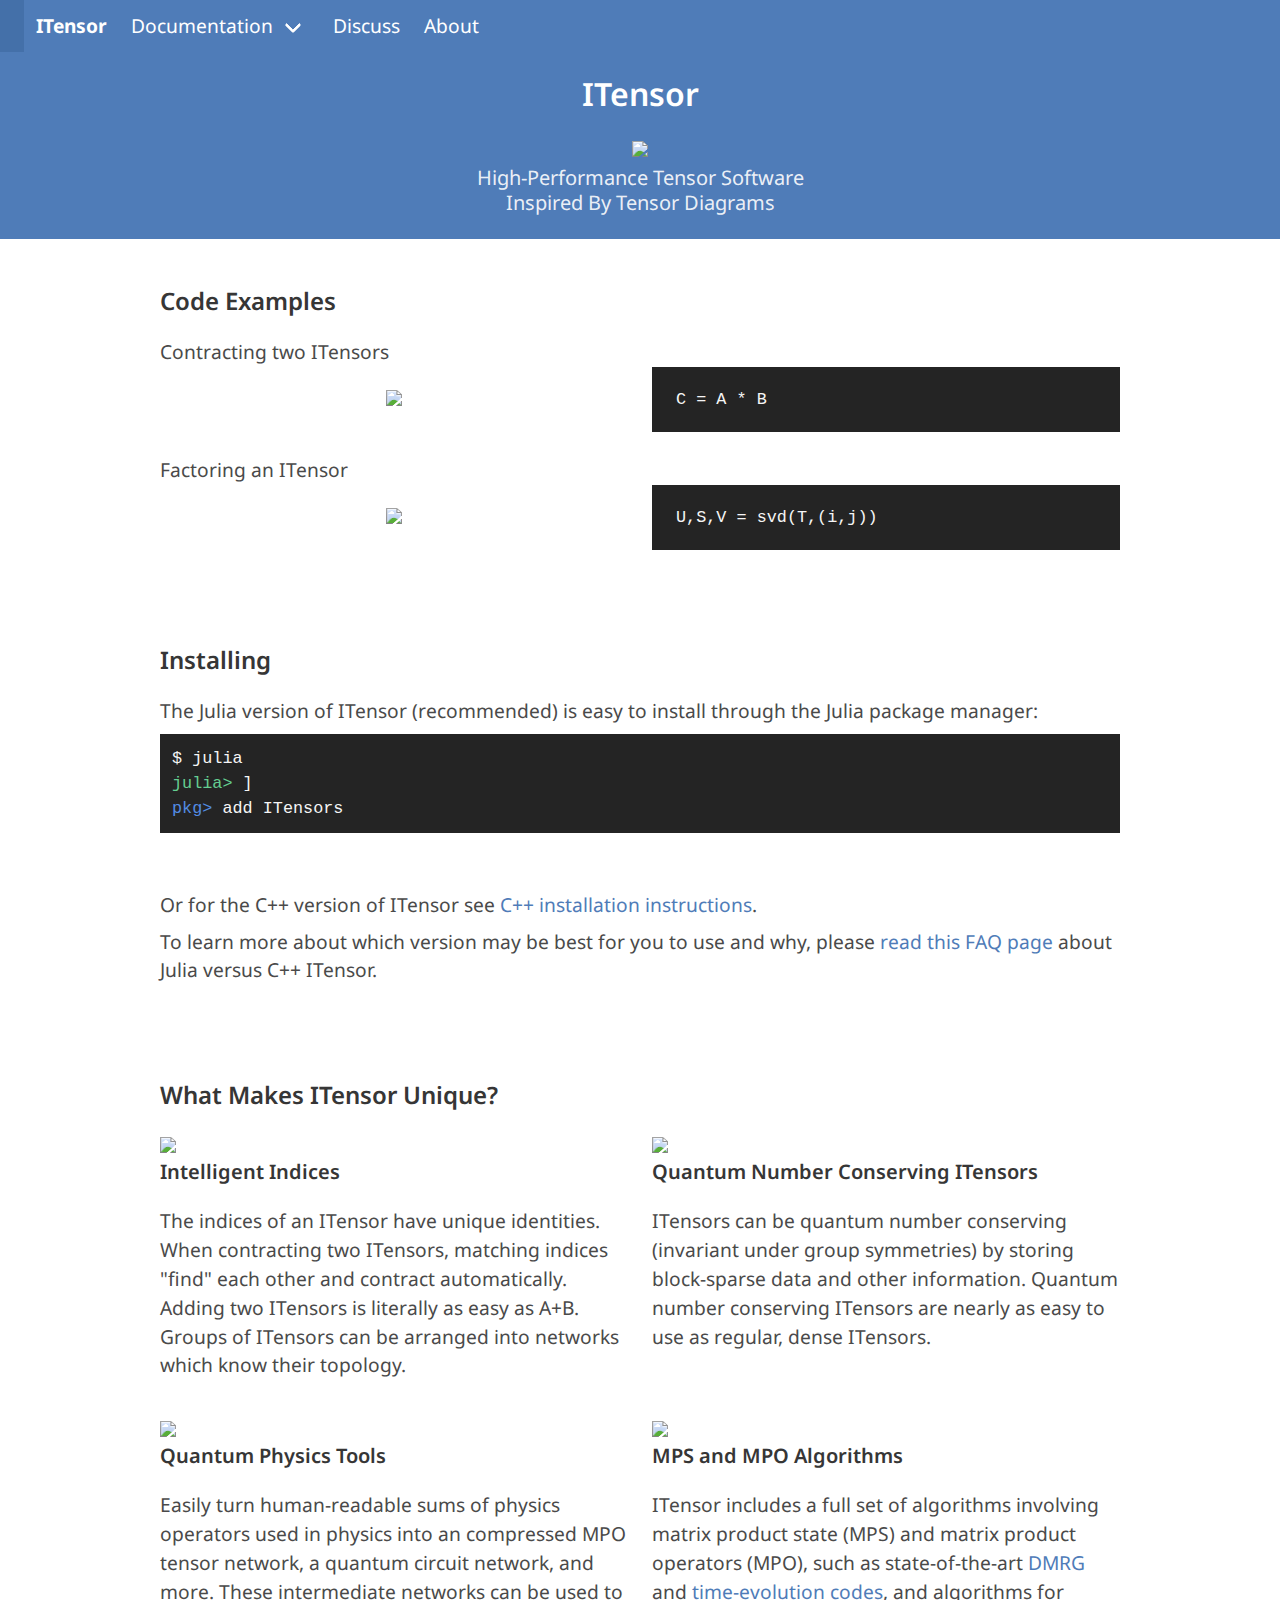
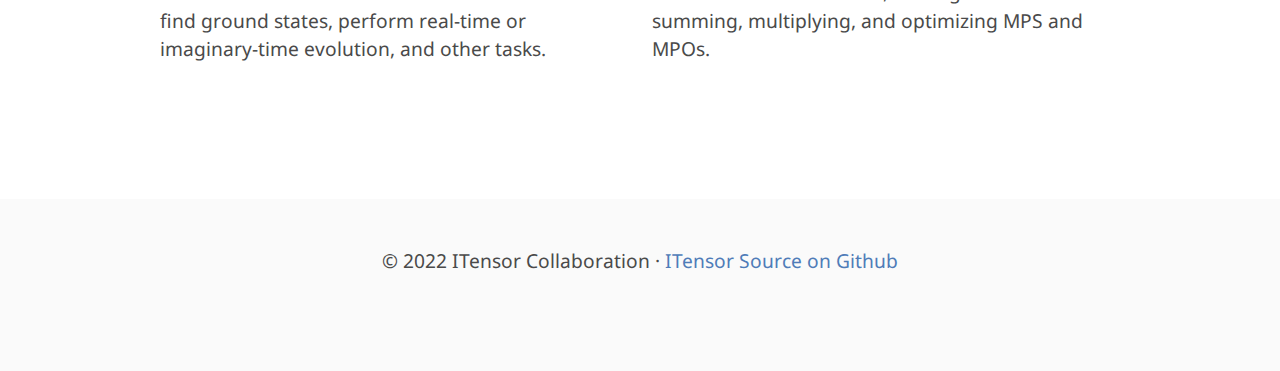
==== index.html @ ac675712 "Text fix" ====
<!DOCTYPE html>
<html lang="en">
  <head>
    <meta charset="utf-8">
    <meta http-equiv="X-UA-Compatible" content="IE=edge">
    <meta name="viewport" content="width=device-width, initial-scale=1">
    <link rel="icon" href="/img/favicon.ico"/>
    <title>ITensor</title>
    <link rel="stylesheet" href="css/mystyles.css">
    <script src="https://ajax.googleapis.com/ajax/libs/jquery/3.6.0/jquery.min.js"></script>
    <script src="/js/highlight.min.js"></script>

    <!--
    <link rel="stylesheet" href="/css/highlight.min.css">
    <script src="/js/highlight.min.js"></script>
    <script>hljs.highlightAll();</script>
    -->
  </head>
  <body>

  <nav class="navbar is-primary" role="navigation" aria-label="main navigation">

  <div class="navbar-brand">
    <a class="navbar-item" href="/">
      <a class="navbar-item has-text-weight-bold">ITensor</a>
    </a>

    <a role="button" class="navbar-burger" aria-label="menu" aria-expanded="false" data-target="navbarBasicExample">
      <span aria-hidden="true"></span>
      <span aria-hidden="true"></span>
      <span aria-hidden="true"></span>
    </a>
  </div>

  <div id="navbarBasicExample" class="navbar-menu">
    <div class="navbar-start">

      <div class="navbar-item has-dropdown is-hoverable">
        <a class="navbar-link">
          Documentation
        </a>

        <div class="navbar-dropdown">
          <a href="https://itensor.github.io/ITensors.jl/stable" class="navbar-item">
            Julia
          </a>
          <a href="/docs.cgi" class="navbar-item">
            C++
          </a>
          <a href="https://arxiv.org/abs/2007.14822" class="navbar-item">
            ITensor Paper
          </a>
        </div>
      </div>

      <a href="/support/" class="navbar-item">
        Discuss
      </a>

      <a href="/about.html" class="navbar-item">
        About
      </a>

    </div>

  </div>
  </nav>

  <section class="hero is-small is-primary">

  <div class="hero-body">
    <div class="container has-text-centered is-capitalized">
      <p class="title is-capitalized">
        ITensor
      </p>
      <p>
        <img style="height:120px;" src="/img/ITensorMan_square_alpha.png"/>
      </p>
      <p class="subtitle">
      High-performance tensor software <br/>inspired by tensor diagrams
      </p>
    </div>
  </div>

  </section>


  <!--
    Begin Code Examples Section
  -->
  <section class="section"><div class="container is-max-desktop">

    <p class="title is-4">Code Examples</p>

    <p>Contracting two ITensors</p>

    <div class="block">
      <div class="columns is-vcentered">
        <div class="column has-text-centered">
          <img width="320px" src="/img/contraction.png"/>
        </div>
        <div class="column">
          <!--Code Top Tabs-->
          <!--
          <div class="tabs is-boxed is-toggle is-small m-0">
          <ul class="m-0">
            <li class="code-button m-0 is-active">
              <a>
                <span>Julia</span>
              </a>
            </li>
            <li class="code-button m-0">
              <a>
                <span>C++</span>
              </a>
            </li>
          </ul>
          </div>
          -->
          <!--End Code Top Tabs-->
          <pre class="has-background-black-ter"><code class="has-text-white-ter">C = A * B</code></pre>
        </div>
      </div>
    </div>

    <p>Factoring an ITensor</p>

    <div class="block">
      <div class="columns is-vcentered">
        <div class="column has-text-centered">
          <img width="320px" src="/img/svd.png"/>
        </div>
        <div class="column">
          <!--Code Tabs-->
          <!--
          <div class="tabs is-boxed is-toggle is-small m-0">
          <ul class="m-0">
            <li class="code-button m-0 is-active">
              <a>
                <span>Julia</span>
              </a>
            </li>
            <li class="code-button m-0">
              <a>
                <span>C++</span>
              </a>
            </li>
          </ul>
          </div>
          -->
          <!--End Code Tabs-->
          <pre class="has-background-black-ter"><code class="has-text-white-ter">U,S,V = svd(T,(i,j))</code></pre>

        </div>
      </div>
    </div>

  </div></section>
  <!--
    End Code Examples Section
  -->

  <!--
    Begin InstallingSection
  -->
  <section class="section"><div class="container is-max-desktop">

    <p class="title is-4">Installing</p>

    <p class="mb-2">
    The Julia version of ITensor (recommended) is easy to install through the Julia package manager:
    </p>

    <p>
    <pre class="p-3 has-background-black-ter"><code class="has-text-white-ter">$ julia
<span style="color:#64CE91;">julia></span> ]
<span style="color:#528CE3;">pkg></span> add ITensors</code></pre>
    </p>
    <br/>
    <br/>

    <p class="mb-2">
    Or for the C++ version of ITensor see <a href="/docs.cgi?vers=cppv3&page=install">C++ installation instructions</a>.
    </p>
    <p>
    To learn more about which version may be best for you to use and why,
    please <a href="https://itensor.github.io/ITensors.jl/stable/faq/JuliaAndCpp.html">read this FAQ page</a> about Julia versus C++ ITensor.
    </p>

  </div></section>
  <!--
    End Installing Section
  -->

  <!--
    Begin Features Section
  -->
  <section class="section"><div class="container is-max-desktop">

    <p class="title is-4">What Makes ITensor Unique?</p>

    <div class="block">
    <div class="columns">
      <div class="column">
        <img width="240px" src="/img/itensor_03.gif"/>
        <p class="title is-5">Intelligent Indices</p>
        <p>
        The indices of an ITensor have unique identities. When contracting two ITensors,
        matching indices "find" each other and contract automatically.
        Adding two ITensors is literally as easy as A+B. Groups of ITensors can
        be arranged into networks which know their topology.
        </p>
      </div>
      <div class="column">
        <img width="240px" src="/img/itensor_06.gif"/>
        <p class="title is-5">Quantum Number Conserving ITensors</p>
        <p>
        ITensors can be quantum number conserving (invariant under group symmetries)
        by storing block-sparse data and other information. Quantum number conserving 
        ITensors are nearly as easy to use as regular, dense ITensors.
        </p>
      </div>
    </div>
    </div>

    <div class="block">
    <div class="columns">
      <div class="column">
        <img width="240px" src="/img/itensor_01.gif"/>
        <p class="title is-5">Quantum Physics Tools</p>
        <p>
        Easily turn human-readable sums of physics operators used in physics into 
        an compressed MPO tensor network, a quantum circuit network, and more.
        These intermediate networks can be used to find ground states,
        perform real-time or imaginary-time evolution, and other tasks.
        </p>
      </div>
      <div class="column">
        <img width="240px" src="/img/itensor_02.gif"/>
        <p class="title is-5">MPS and MPO Algorithms</p>
        <p>
        ITensor includes a full set of algorithms involving matrix product state (MPS) 
        and matrix product operators (MPO), such as state-of-the-art 
        <a href="https://itensor.github.io/ITensors.jl/stable/tutorials/DMRG.html">DMRG</a>
        and 
        <a href="https://itensor.github.io/ITensors.jl/stable/tutorials/MPSTimeEvolution.html">time-evolution codes</a>, and algorithms for summing, multiplying, 
        and optimizing MPS and MPOs.
        </p>
      </div>
    </div>
    </div>


  </div></section>
  <!--
    End Features Section
  -->

  <br/>
  <br/>
  <br/>
  <footer class="footer">
  <div class="content has-text-centered">
    <p>
      &copy; 2022 ITensor Collaboration &middot; <a href="https://github.com/ITensor/ITensors.jl">ITensor Source on Github</a>
    </p>
  </div>
</footer>


  </body>

<script>
$(document).ready(function() {

  // Check for click events on the navbar burger icon
  $(".navbar-burger").click(function() {

      // Toggle the "is-active" class on both the "navbar-burger" and the "navbar-menu"
      $(".navbar-burger").toggleClass("is-active");
      $(".navbar-menu").toggleClass("is-active");

  });

});
</script>


</html>
---- css/mystyles.css ----
@charset "UTF-8";
@import url("https://fonts.googleapis.com/css?family=Noto+Sans:400,700");
/*! bulma.io v0.9.3 | MIT License | github.com/jgthms/bulma */
/* Bulma Utilities */
.pagination-previous,
.pagination-next,
.pagination-link,
.pagination-ellipsis, .file-cta,
.file-name, .select select, .textarea, .input, .button {
  -moz-appearance: none;
  -webkit-appearance: none;
  align-items: center;
  border: 2px solid transparent;
  border-radius: 4px;
  box-shadow: none;
  display: inline-flex;
  font-size: 1rem;
  height: 2.5em;
  justify-content: flex-start;
  line-height: 1.5;
  padding-bottom: calc(0.5em - 2px);
  padding-left: calc(0.75em - 2px);
  padding-right: calc(0.75em - 2px);
  padding-top: calc(0.5em - 2px);
  position: relative;
  vertical-align: top;
}
.pagination-previous:focus,
.pagination-next:focus,
.pagination-link:focus,
.pagination-ellipsis:focus, .file-cta:focus,
.file-name:focus, .select select:focus, .textarea:focus, .input:focus, .button:focus, .is-focused.pagination-previous,
.is-focused.pagination-next,
.is-focused.pagination-link,
.is-focused.pagination-ellipsis, .is-focused.file-cta,
.is-focused.file-name, .select select.is-focused, .is-focused.textarea, .is-focused.input, .is-focused.button, .pagination-previous:active,
.pagination-next:active,
.pagination-link:active,
.pagination-ellipsis:active, .file-cta:active,
.file-name:active, .select select:active, .textarea:active, .input:active, .button:active, .is-active.pagination-previous,
.is-active.pagination-next,
.is-active.pagination-link,
.is-active.pagination-ellipsis, .is-active.file-cta,
.is-active.file-name, .select select.is-active, .is-active.textarea, .is-active.input, .is-active.button {
  outline: none;
}
[disabled].pagination-previous,
[disabled].pagination-next,
[disabled].pagination-link,
[disabled].pagination-ellipsis, [disabled].file-cta,
[disabled].file-name, .select select[disabled], [disabled].textarea, [disabled].input, [disabled].button, fieldset[disabled] .pagination-previous,
fieldset[disabled] .pagination-next,
fieldset[disabled] .pagination-link,
fieldset[disabled] .pagination-ellipsis, fieldset[disabled] .file-cta,
fieldset[disabled] .file-name, fieldset[disabled] .select select, .select fieldset[disabled] select, fieldset[disabled] .textarea, fieldset[disabled] .input, fieldset[disabled] .button {
  cursor: not-allowed;
}

.is-unselectable, .tabs, .pagination-previous,
.pagination-next,
.pagination-link,
.pagination-ellipsis, .breadcrumb, .file, .button {
  -webkit-touch-callout: none;
  -webkit-user-select: none;
  -moz-user-select: none;
  -ms-user-select: none;
  user-select: none;
}

.navbar-link:not(.is-arrowless)::after, .select:not(.is-multiple):not(.is-loading)::after {
  border: 3px solid transparent;
  border-radius: 2px;
  border-right: 0;
  border-top: 0;
  content: " ";
  display: block;
  height: 0.625em;
  margin-top: -0.4375em;
  pointer-events: none;
  position: absolute;
  top: 50%;
  transform: rotate(-45deg);
  transform-origin: center;
  width: 0.625em;
}

.tabs:not(:last-child), .pagination:not(:last-child), .message:not(:last-child), .level:not(:last-child), .breadcrumb:not(:last-child), .block:not(:last-child), .title:not(:last-child),
.subtitle:not(:last-child), .table-container:not(:last-child), .table:not(:last-child), .progress:not(:last-child), .notification:not(:last-child), .content:not(:last-child), .box:not(:last-child) {
  margin-bottom: 1.5rem;
}

.modal-close, .delete {
  -webkit-touch-callout: none;
  -webkit-user-select: none;
  -moz-user-select: none;
  -ms-user-select: none;
  user-select: none;
  -moz-appearance: none;
  -webkit-appearance: none;
  background-color: rgba(0, 0, 0, 0.2);
  border: none;
  border-radius: 9999px;
  cursor: pointer;
  pointer-events: auto;
  display: inline-block;
  flex-grow: 0;
  flex-shrink: 0;
  font-size: 0;
  height: 20px;
  max-height: 20px;
  max-width: 20px;
  min-height: 20px;
  min-width: 20px;
  outline: none;
  position: relative;
  vertical-align: top;
  width: 20px;
}
.modal-close::before, .delete::before, .modal-close::after, .delete::after {
  background-color: #FFFFFF;
  content: "";
  display: block;
  left: 50%;
  position: absolute;
  top: 50%;
  transform: translateX(-50%) translateY(-50%) rotate(45deg);
  transform-origin: center center;
}
.modal-close::before, .delete::before {
  height: 2px;
  width: 50%;
}
.modal-close::after, .delete::after {
  height: 50%;
  width: 2px;
}
.modal-close:hover, .delete:hover, .modal-close:focus, .delete:focus {
  background-color: rgba(0, 0, 0, 0.3);
}
.modal-close:active, .delete:active {
  background-color: rgba(0, 0, 0, 0.4);
}
.is-small.modal-close, .is-small.delete {
  height: 16px;
  max-height: 16px;
  max-width: 16px;
  min-height: 16px;
  min-width: 16px;
  width: 16px;
}
.is-medium.modal-close, .is-medium.delete {
  height: 24px;
  max-height: 24px;
  max-width: 24px;
  min-height: 24px;
  min-width: 24px;
  width: 24px;
}
.is-large.modal-close, .is-large.delete {
  height: 32px;
  max-height: 32px;
  max-width: 32px;
  min-height: 32px;
  min-width: 32px;
  width: 32px;
}

.control.is-loading::after, .select.is-loading::after, .loader, .button.is-loading::after {
  animation: spinAround 500ms infinite linear;
  border: 2px solid #dbdbdb;
  border-radius: 9999px;
  border-right-color: transparent;
  border-top-color: transparent;
  content: "";
  display: block;
  height: 1em;
  position: relative;
  width: 1em;
}

.hero-video, .is-overlay, .modal-background, .modal, .image.is-square img,
.image.is-square .has-ratio, .image.is-1by1 img,
.image.is-1by1 .has-ratio, .image.is-5by4 img,
.image.is-5by4 .has-ratio, .image.is-4by3 img,
.image.is-4by3 .has-ratio, .image.is-3by2 img,
.image.is-3by2 .has-ratio, .image.is-5by3 img,
.image.is-5by3 .has-ratio, .image.is-16by9 img,
.image.is-16by9 .has-ratio, .image.is-2by1 img,
.image.is-2by1 .has-ratio, .image.is-3by1 img,
.image.is-3by1 .has-ratio, .image.is-4by5 img,
.image.is-4by5 .has-ratio, .image.is-3by4 img,
.image.is-3by4 .has-ratio, .image.is-2by3 img,
.image.is-2by3 .has-ratio, .image.is-3by5 img,
.image.is-3by5 .has-ratio, .image.is-9by16 img,
.image.is-9by16 .has-ratio, .image.is-1by2 img,
.image.is-1by2 .has-ratio, .image.is-1by3 img,
.image.is-1by3 .has-ratio {
  bottom: 0;
  left: 0;
  position: absolute;
  right: 0;
  top: 0;
}

.navbar-burger {
  -moz-appearance: none;
  -webkit-appearance: none;
  appearance: none;
  background: none;
  border: none;
  color: currentColor;
  font-family: inherit;
  font-size: 1em;
  margin: 0;
  padding: 0;
}

/* Bulma Base */
/*! minireset.css v0.0.6 | MIT License | github.com/jgthms/minireset.css */
html,
body,
p,
ol,
ul,
li,
dl,
dt,
dd,
blockquote,
figure,
fieldset,
legend,
textarea,
pre,
iframe,
hr,
h1,
h2,
h3,
h4,
h5,
h6 {
  margin: 0;
  padding: 0;
}

h1,
h2,
h3,
h4,
h5,
h6 {
  font-size: 100%;
  font-weight: normal;
}

ul {
  list-style: none;
}

button,
input,
select,
textarea {
  margin: 0;
}

html {
  box-sizing: border-box;
}

*, *::before, *::after {
  box-sizing: inherit;
}

img,
video {
  height: auto;
  max-width: 100%;
}

iframe {
  border: 0;
}

table {
  border-collapse: collapse;
  border-spacing: 0;
}

td,
th {
  padding: 0;
}
td:not([align]),
th:not([align]) {
  text-align: inherit;
}

html {
  background-color: #FFFFFF;
  font-size: 16px;
  -moz-osx-font-smoothing: grayscale;
  -webkit-font-smoothing: antialiased;
  min-width: 300px;
  overflow-x: hidden;
  overflow-y: scroll;
  text-rendering: optimizeLegibility;
  text-size-adjust: 100%;
}

article,
aside,
figure,
footer,
header,
hgroup,
section {
  display: block;
}

body,
button,
input,
optgroup,
select,
textarea {
  font-family: "Noto Sans", sans-serif;
}

code,
pre {
  -moz-osx-font-smoothing: auto;
  -webkit-font-smoothing: auto;
  font-family: monospace;
}

body {
  color: #4a4a4a;
  font-size: 1.2em;
  font-weight: 400;
  line-height: 1.5;
}

a {
  color: #4F7CB8;
  cursor: pointer;
  text-decoration: none;
}
a strong {
  color: currentColor;
}
a:hover {
  color: #363636;
}

code {
  background-color: whitesmoke;
  color: #da1039;
  font-size: 0.875em;
  font-weight: normal;
  padding: 0.25em 0.5em 0.25em;
}

hr {
  background-color: whitesmoke;
  border: none;
  display: block;
  height: 2px;
  margin: 1.5rem 0;
}

img {
  height: auto;
  max-width: 100%;
}

input[type=checkbox],
input[type=radio] {
  vertical-align: baseline;
}

small {
  font-size: 0.875em;
}

span {
  font-style: inherit;
  font-weight: inherit;
}

strong {
  color: #363636;
  font-weight: 700;
}

fieldset {
  border: none;
}

pre {
  -webkit-overflow-scrolling: touch;
  background-color: whitesmoke;
  color: #4a4a4a;
  font-size: 0.875em;
  overflow-x: auto;
  padding: 1.25rem 1.5rem;
  white-space: pre;
  word-wrap: normal;
}
pre code {
  background-color: transparent;
  color: currentColor;
  font-size: 1em;
  padding: 0;
}

table td,
table th {
  vertical-align: top;
}
table td:not([align]),
table th:not([align]) {
  text-align: inherit;
}
table th {
  color: #363636;
}

@keyframes spinAround {
  from {
    transform: rotate(0deg);
  }
  to {
    transform: rotate(359deg);
  }
}
/* Bulma Elements */
.box {
  background-color: #FFFFFF;
  border-radius: 6px;
  box-shadow: 0 0.5em 1em -0.125em rgba(0, 0, 0, 0.1), 0 0px 0 1px rgba(0, 0, 0, 0.02);
  color: #4a4a4a;
  display: block;
  padding: 1.25rem;
}

a.box:hover, a.box:focus {
  box-shadow: 0 0.5em 1em -0.125em rgba(0, 0, 0, 0.1), 0 0 0 1px #4F7CB8;
}
a.box:active {
  box-shadow: inset 0 1px 2px rgba(0, 0, 0, 0.2), 0 0 0 1px #4F7CB8;
}

.button {
  background-color: #FFFFFF;
  border-color: #dbdbdb;
  border-width: 2px;
  color: #363636;
  cursor: pointer;
  justify-content: center;
  padding-bottom: calc(0.5em - 2px);
  padding-left: 1em;
  padding-right: 1em;
  padding-top: calc(0.5em - 2px);
  text-align: center;
  white-space: nowrap;
}
.button strong {
  color: inherit;
}
.button .icon, .button .icon.is-small, .button .icon.is-medium, .button .icon.is-large {
  height: 1.5em;
  width: 1.5em;
}
.button .icon:first-child:not(:last-child) {
  margin-left: calc(-0.5em - 2px);
  margin-right: 0.25em;
}
.button .icon:last-child:not(:first-child) {
  margin-left: 0.25em;
  margin-right: calc(-0.5em - 2px);
}
.button .icon:first-child:last-child {
  margin-left: calc(-0.5em - 2px);
  margin-right: calc(-0.5em - 2px);
}
.button:hover, .button.is-hovered {
  border-color: #b5b5b5;
  color: #363636;
}
.button:focus, .button.is-focused {
  border-color: #485fc7;
  color: #363636;
}
.button:focus:not(:active), .button.is-focused:not(:active) {
  box-shadow: 0 0 0 0.125em rgba(79, 124, 184, 0.25);
}
.button:active, .button.is-active {
  border-color: #4a4a4a;
  color: #363636;
}
.button.is-text {
  background-color: transparent;
  border-color: transparent;
  color: #4a4a4a;
  text-decoration: underline;
}
.button.is-text:hover, .button.is-text.is-hovered, .button.is-text:focus, .button.is-text.is-focused {
  background-color: whitesmoke;
  color: #363636;
}
.button.is-text:active, .button.is-text.is-active {
  background-color: #e8e8e8;
  color: #363636;
}
.button.is-text[disabled], fieldset[disabled] .button.is-text {
  background-color: transparent;
  border-color: transparent;
  box-shadow: none;
}
.button.is-ghost {
  background: none;
  border-color: transparent;
  color: #4F7CB8;
  text-decoration: none;
}
.button.is-ghost:hover, .button.is-ghost.is-hovered {
  color: #4F7CB8;
  text-decoration: underline;
}
.button.is-white {
  background-color: #FFFFFF;
  border-color: transparent;
  color: #000000;
}
.button.is-white:hover, .button.is-white.is-hovered {
  background-color: #f9f9f9;
  border-color: transparent;
  color: #000000;
}
.button.is-white:focus, .button.is-white.is-focused {
  border-color: transparent;
  color: #000000;
}
.button.is-white:focus:not(:active), .button.is-white.is-focused:not(:active) {
  box-shadow: 0 0 0 0.125em rgba(255, 255, 255, 0.25);
}
.button.is-white:active, .button.is-white.is-active {
  background-color: #f2f2f2;
  border-color: transparent;
  color: #000000;
}
.button.is-white[disabled], fieldset[disabled] .button.is-white {
  background-color: #FFFFFF;
  border-color: transparent;
  box-shadow: none;
}
.button.is-white.is-inverted {
  background-color: #000000;
  color: #FFFFFF;
}
.button.is-white.is-inverted:hover, .button.is-white.is-inverted.is-hovered {
  background-color: black;
}
.button.is-white.is-inverted[disabled], fieldset[disabled] .button.is-white.is-inverted {
  background-color: #000000;
  border-color: transparent;
  box-shadow: none;
  color: #FFFFFF;
}
.button.is-white.is-loading::after {
  border-color: transparent transparent #000000 #000000 !important;
}
.button.is-white.is-outlined {
  background-color: transparent;
  border-color: #FFFFFF;
  color: #FFFFFF;
}
.button.is-white.is-outlined:hover, .button.is-white.is-outlined.is-hovered, .button.is-white.is-outlined:focus, .button.is-white.is-outlined.is-focused {
  background-color: #FFFFFF;
  border-color: #FFFFFF;
  color: #000000;
}
.button.is-white.is-outlined.is-loading::after {
  border-color: transparent transparent #FFFFFF #FFFFFF !important;
}
.button.is-white.is-outlined.is-loading:hover::after, .button.is-white.is-outlined.is-loading.is-hovered::after, .button.is-white.is-outlined.is-loading:focus::after, .button.is-white.is-outlined.is-loading.is-focused::after {
  border-color: transparent transparent #000000 #000000 !important;
}
.button.is-white.is-outlined[disabled], fieldset[disabled] .button.is-white.is-outlined {
  background-color: transparent;
  border-color: #FFFFFF;
  box-shadow: none;
  color: #FFFFFF;
}
.button.is-white.is-inverted.is-outlined {
  background-color: transparent;
  border-color: #000000;
  color: #000000;
}
.button.is-white.is-inverted.is-outlined:hover, .button.is-white.is-inverted.is-outlined.is-hovered, .button.is-white.is-inverted.is-outlined:focus, .button.is-white.is-inverted.is-outlined.is-focused {
  background-color: #000000;
  color: #FFFFFF;
}
.button.is-white.is-inverted.is-outlined.is-loading:hover::after, .button.is-white.is-inverted.is-outlined.is-loading.is-hovered::after, .button.is-white.is-inverted.is-outlined.is-loading:focus::after, .button.is-white.is-inverted.is-outlined.is-loading.is-focused::after {
  border-color: transparent transparent #FFFFFF #FFFFFF !important;
}
.button.is-white.is-inverted.is-outlined[disabled], fieldset[disabled] .button.is-white.is-inverted.is-outlined {
  background-color: transparent;
  border-color: #000000;
  box-shadow: none;
  color: #000000;
}
.button.is-black {
  background-color: #000000;
  border-color: transparent;
  color: #FFFFFF;
}
.button.is-black:hover, .button.is-black.is-hovered {
  background-color: black;
  border-color: transparent;
  color: #FFFFFF;
}
.button.is-black:focus, .button.is-black.is-focused {
  border-color: transparent;
  color: #FFFFFF;
}
.button.is-black:focus:not(:active), .button.is-black.is-focused:not(:active) {
  box-shadow: 0 0 0 0.125em rgba(0, 0, 0, 0.25);
}
.button.is-black:active, .button.is-black.is-active {
  background-color: black;
  border-color: transparent;
  color: #FFFFFF;
}
.button.is-black[disabled], fieldset[disabled] .button.is-black {
  background-color: #000000;
  border-color: transparent;
  box-shadow: none;
}
.button.is-black.is-inverted {
  background-color: #FFFFFF;
  color: #000000;
}
.button.is-black.is-inverted:hover, .button.is-black.is-inverted.is-hovered {
  background-color: #f2f2f2;
}
.button.is-black.is-inverted[disabled], fieldset[disabled] .button.is-black.is-inverted {
  background-color: #FFFFFF;
  border-color: transparent;
  box-shadow: none;
  color: #000000;
}
.button.is-black.is-loading::after {
  border-color: transparent transparent #FFFFFF #FFFFFF !important;
}
.button.is-black.is-outlined {
  background-color: transparent;
  border-color: #000000;
  color: #000000;
}
.button.is-black.is-outlined:hover, .button.is-black.is-outlined.is-hovered, .button.is-black.is-outlined:focus, .button.is-black.is-outlined.is-focused {
  background-color: #000000;
  border-color: #000000;
  color: #FFFFFF;
}
.button.is-black.is-outlined.is-loading::after {
  border-color: transparent transparent #000000 #000000 !important;
}
.button.is-black.is-outlined.is-loading:hover::after, .button.is-black.is-outlined.is-loading.is-hovered::after, .button.is-black.is-outlined.is-loading:focus::after, .button.is-black.is-outlined.is-loading.is-focused::after {
  border-color: transparent transparent #FFFFFF #FFFFFF !important;
}
.button.is-black.is-outlined[disabled], fieldset[disabled] .button.is-black.is-outlined {
  background-color: transparent;
  border-color: #000000;
  box-shadow: none;
  color: #000000;
}
.button.is-black.is-inverted.is-outlined {
  background-color: transparent;
  border-color: #FFFFFF;
  color: #FFFFFF;
}
.button.is-black.is-inverted.is-outlined:hover, .button.is-black.is-inverted.is-outlined.is-hovered, .button.is-black.is-inverted.is-outlined:focus, .button.is-black.is-inverted.is-outlined.is-focused {
  background-color: #FFFFFF;
  color: #000000;
}
.button.is-black.is-inverted.is-outlined.is-loading:hover::after, .button.is-black.is-inverted.is-outlined.is-loading.is-hovered::after, .button.is-black.is-inverted.is-outlined.is-loading:focus::after, .button.is-black.is-inverted.is-outlined.is-loading.is-focused::after {
  border-color: transparent transparent #000000 #000000 !important;
}
.button.is-black.is-inverted.is-outlined[disabled], fieldset[disabled] .button.is-black.is-inverted.is-outlined {
  background-color: transparent;
  border-color: #FFFFFF;
  box-shadow: none;
  color: #FFFFFF;
}
.button.is-light {
  background-color: whitesmoke;
  border-color: transparent;
  color: rgba(0, 0, 0, 0.7);
}
.button.is-light:hover, .button.is-light.is-hovered {
  background-color: #eeeeee;
  border-color: transparent;
  color: rgba(0, 0, 0, 0.7);
}
.button.is-light:focus, .button.is-light.is-focused {
  border-color: transparent;
  color: rgba(0, 0, 0, 0.7);
}
.button.is-light:focus:not(:active), .button.is-light.is-focused:not(:active) {
  box-shadow: 0 0 0 0.125em rgba(245, 245, 245, 0.25);
}
.button.is-light:active, .button.is-light.is-active {
  background-color: #e8e8e8;
  border-color: transparent;
  color: rgba(0, 0, 0, 0.7);
}
.button.is-light[disabled], fieldset[disabled] .button.is-light {
  background-color: whitesmoke;
  border-color: transparent;
  box-shadow: none;
}
.button.is-light.is-inverted {
  background-color: rgba(0, 0, 0, 0.7);
  color: whitesmoke;
}
.button.is-light.is-inverted:hover, .button.is-light.is-inverted.is-hovered {
  background-color: rgba(0, 0, 0, 0.7);
}
.button.is-light.is-inverted[disabled], fieldset[disabled] .button.is-light.is-inverted {
  background-color: rgba(0, 0, 0, 0.7);
  border-color: transparent;
  box-shadow: none;
  color: whitesmoke;
}
.button.is-light.is-loading::after {
  border-color: transparent transparent rgba(0, 0, 0, 0.7) rgba(0, 0, 0, 0.7) !important;
}
.button.is-light.is-outlined {
  background-color: transparent;
  border-color: whitesmoke;
  color: whitesmoke;
}
.button.is-light.is-outlined:hover, .button.is-light.is-outlined.is-hovered, .button.is-light.is-outlined:focus, .button.is-light.is-outlined.is-focused {
  background-color: whitesmoke;
  border-color: whitesmoke;
  color: rgba(0, 0, 0, 0.7);
}
.button.is-light.is-outlined.is-loading::after {
  border-color: transparent transparent whitesmoke whitesmoke !important;
}
.button.is-light.is-outlined.is-loading:hover::after, .button.is-light.is-outlined.is-loading.is-hovered::after, .button.is-light.is-outlined.is-loading:focus::after, .button.is-light.is-outlined.is-loading.is-focused::after {
  border-color: transparent transparent rgba(0, 0, 0, 0.7) rgba(0, 0, 0, 0.7) !important;
}
.button.is-light.is-outlined[disabled], fieldset[disabled] .button.is-light.is-outlined {
  background-color: transparent;
  border-color: whitesmoke;
  box-shadow: none;
  color: whitesmoke;
}
.button.is-light.is-inverted.is-outlined {
  background-color: transparent;
  border-color: rgba(0, 0, 0, 0.7);
  color: rgba(0, 0, 0, 0.7);
}
.button.is-light.is-inverted.is-outlined:hover, .button.is-light.is-inverted.is-outlined.is-hovered, .button.is-light.is-inverted.is-outlined:focus, .button.is-light.is-inverted.is-outlined.is-focused {
  background-color: rgba(0, 0, 0, 0.7);
  color: whitesmoke;
}
.button.is-light.is-inverted.is-outlined.is-loading:hover::after, .button.is-light.is-inverted.is-outlined.is-loading.is-hovered::after, .button.is-light.is-inverted.is-outlined.is-loading:focus::after, .button.is-light.is-inverted.is-outlined.is-loading.is-focused::after {
  border-color: transparent transparent whitesmoke whitesmoke !important;
}
.button.is-light.is-inverted.is-outlined[disabled], fieldset[disabled] .button.is-light.is-inverted.is-outlined {
  background-color: transparent;
  border-color: rgba(0, 0, 0, 0.7);
  box-shadow: none;
  color: rgba(0, 0, 0, 0.7);
}
.button.is-dark {
  background-color: #363636;
  border-color: transparent;
  color: #fff;
}
.button.is-dark:hover, .button.is-dark.is-hovered {
  background-color: #2f2f2f;
  border-color: transparent;
  color: #fff;
}
.button.is-dark:focus, .button.is-dark.is-focused {
  border-color: transparent;
  color: #fff;
}
.button.is-dark:focus:not(:active), .button.is-dark.is-focused:not(:active) {
  box-shadow: 0 0 0 0.125em rgba(54, 54, 54, 0.25);
}
.button.is-dark:active, .button.is-dark.is-active {
  background-color: #292929;
  border-color: transparent;
  color: #fff;
}
.button.is-dark[disabled], fieldset[disabled] .button.is-dark {
  background-color: #363636;
  border-color: transparent;
  box-shadow: none;
}
.button.is-dark.is-inverted {
  background-color: #fff;
  color: #363636;
}
.button.is-dark.is-inverted:hover, .button.is-dark.is-inverted.is-hovered {
  background-color: #f2f2f2;
}
.button.is-dark.is-inverted[disabled], fieldset[disabled] .button.is-dark.is-inverted {
  background-color: #fff;
  border-color: transparent;
  box-shadow: none;
  color: #363636;
}
.button.is-dark.is-loading::after {
  border-color: transparent transparent #fff #fff !important;
}
.button.is-dark.is-outlined {
  background-color: transparent;
  border-color: #363636;
  color: #363636;
}
.button.is-dark.is-outlined:hover, .button.is-dark.is-outlined.is-hovered, .button.is-dark.is-outlined:focus, .button.is-dark.is-outlined.is-focused {
  background-color: #363636;
  border-color: #363636;
  color: #fff;
}
.button.is-dark.is-outlined.is-loading::after {
  border-color: transparent transparent #363636 #363636 !important;
}
.button.is-dark.is-outlined.is-loading:hover::after, .button.is-dark.is-outlined.is-loading.is-hovered::after, .button.is-dark.is-outlined.is-loading:focus::after, .button.is-dark.is-outlined.is-loading.is-focused::after {
  border-color: transparent transparent #fff #fff !important;
}
.button.is-dark.is-outlined[disabled], fieldset[disabled] .button.is-dark.is-outlined {
  background-color: transparent;
  border-color: #363636;
  box-shadow: none;
  color: #363636;
}
.button.is-dark.is-inverted.is-outlined {
  background-color: transparent;
  border-color: #fff;
  color: #fff;
}
.button.is-dark.is-inverted.is-outlined:hover, .button.is-dark.is-inverted.is-outlined.is-hovered, .button.is-dark.is-inverted.is-outlined:focus, .button.is-dark.is-inverted.is-outlined.is-focused {
  background-color: #fff;
  color: #363636;
}
.button.is-dark.is-inverted.is-outlined.is-loading:hover::after, .button.is-dark.is-inverted.is-outlined.is-loading.is-hovered::after, .button.is-dark.is-inverted.is-outlined.is-loading:focus::after, .button.is-dark.is-inverted.is-outlined.is-loading.is-focused::after {
  border-color: transparent transparent #363636 #363636 !important;
}
.button.is-dark.is-inverted.is-outlined[disabled], fieldset[disabled] .button.is-dark.is-inverted.is-outlined {
  background-color: transparent;
  border-color: #fff;
  box-shadow: none;
  color: #fff;
}
.button.is-primary {
  background-color: #4F7CB8;
  border-color: transparent;
  color: #fff;
}
.button.is-primary:hover, .button.is-primary.is-hovered {
  background-color: #4876b2;
  border-color: transparent;
  color: #fff;
}
.button.is-primary:focus, .button.is-primary.is-focused {
  border-color: transparent;
  color: #fff;
}
.button.is-primary:focus:not(:active), .button.is-primary.is-focused:not(:active) {
  box-shadow: 0 0 0 0.125em rgba(79, 124, 184, 0.25);
}
.button.is-primary:active, .button.is-primary.is-active {
  background-color: #4470a9;
  border-color: transparent;
  color: #fff;
}
.button.is-primary[disabled], fieldset[disabled] .button.is-primary {
  background-color: #4F7CB8;
  border-color: transparent;
  box-shadow: none;
}
.button.is-primary.is-inverted {
  background-color: #fff;
  color: #4F7CB8;
}
.button.is-primary.is-inverted:hover, .button.is-primary.is-inverted.is-hovered {
  background-color: #f2f2f2;
}
.button.is-primary.is-inverted[disabled], fieldset[disabled] .button.is-primary.is-inverted {
  background-color: #fff;
  border-color: transparent;
  box-shadow: none;
  color: #4F7CB8;
}
.button.is-primary.is-loading::after {
  border-color: transparent transparent #fff #fff !important;
}
.button.is-primary.is-outlined {
  background-color: transparent;
  border-color: #4F7CB8;
  color: #4F7CB8;
}
.button.is-primary.is-outlined:hover, .button.is-primary.is-outlined.is-hovered, .button.is-primary.is-outlined:focus, .button.is-primary.is-outlined.is-focused {
  background-color: #4F7CB8;
  border-color: #4F7CB8;
  color: #fff;
}
.button.is-primary.is-outlined.is-loading::after {
  border-color: transparent transparent #4F7CB8 #4F7CB8 !important;
}
.button.is-primary.is-outlined.is-loading:hover::after, .button.is-primary.is-outlined.is-loading.is-hovered::after, .button.is-primary.is-outlined.is-loading:focus::after, .button.is-primary.is-outlined.is-loading.is-focused::after {
  border-color: transparent transparent #fff #fff !important;
}
.button.is-primary.is-outlined[disabled], fieldset[disabled] .button.is-primary.is-outlined {
  background-color: transparent;
  border-color: #4F7CB8;
  box-shadow: none;
  color: #4F7CB8;
}
.button.is-primary.is-inverted.is-outlined {
  background-color: transparent;
  border-color: #fff;
  color: #fff;
}
.button.is-primary.is-inverted.is-outlined:hover, .button.is-primary.is-inverted.is-outlined.is-hovered, .button.is-primary.is-inverted.is-outlined:focus, .button.is-primary.is-inverted.is-outlined.is-focused {
  background-color: #fff;
  color: #4F7CB8;
}
.button.is-primary.is-inverted.is-outlined.is-loading:hover::after, .button.is-primary.is-inverted.is-outlined.is-loading.is-hovered::after, .button.is-primary.is-inverted.is-outlined.is-loading:focus::after, .button.is-primary.is-inverted.is-outlined.is-loading.is-focused::after {
  border-color: transparent transparent #4F7CB8 #4F7CB8 !important;
}
.button.is-primary.is-inverted.is-outlined[disabled], fieldset[disabled] .button.is-primary.is-inverted.is-outlined {
  background-color: transparent;
  border-color: #fff;
  box-shadow: none;
  color: #fff;
}
.button.is-primary.is-light {
  background-color: #f0f4f9;
  color: #4169a0;
}
.button.is-primary.is-light:hover, .button.is-primary.is-light.is-hovered {
  background-color: #e7edf5;
  border-color: transparent;
  color: #4169a0;
}
.button.is-primary.is-light:active, .button.is-primary.is-light.is-active {
  background-color: #dee7f2;
  border-color: transparent;
  color: #4169a0;
}
.button.is-link {
  background-color: #4F7CB8;
  border-color: transparent;
  color: #fff;
}
.button.is-link:hover, .button.is-link.is-hovered {
  background-color: #4876b2;
  border-color: transparent;
  color: #fff;
}
.button.is-link:focus, .button.is-link.is-focused {
  border-color: transparent;
  color: #fff;
}
.button.is-link:focus:not(:active), .button.is-link.is-focused:not(:active) {
  box-shadow: 0 0 0 0.125em rgba(79, 124, 184, 0.25);
}
.button.is-link:active, .button.is-link.is-active {
  background-color: #4470a9;
  border-color: transparent;
  color: #fff;
}
.button.is-link[disabled], fieldset[disabled] .button.is-link {
  background-color: #4F7CB8;
  border-color: transparent;
  box-shadow: none;
}
.button.is-link.is-inverted {
  background-color: #fff;
  color: #4F7CB8;
}
.button.is-link.is-inverted:hover, .button.is-link.is-inverted.is-hovered {
  background-color: #f2f2f2;
}
.button.is-link.is-inverted[disabled], fieldset[disabled] .button.is-link.is-inverted {
  background-color: #fff;
  border-color: transparent;
  box-shadow: none;
  color: #4F7CB8;
}
.button.is-link.is-loading::after {
  border-color: transparent transparent #fff #fff !important;
}
.button.is-link.is-outlined {
  background-color: transparent;
  border-color: #4F7CB8;
  color: #4F7CB8;
}
.button.is-link.is-outlined:hover, .button.is-link.is-outlined.is-hovered, .button.is-link.is-outlined:focus, .button.is-link.is-outlined.is-focused {
  background-color: #4F7CB8;
  border-color: #4F7CB8;
  color: #fff;
}
.button.is-link.is-outlined.is-loading::after {
  border-color: transparent transparent #4F7CB8 #4F7CB8 !important;
}
.button.is-link.is-outlined.is-loading:hover::after, .button.is-link.is-outlined.is-loading.is-hovered::after, .button.is-link.is-outlined.is-loading:focus::after, .button.is-link.is-outlined.is-loading.is-focused::after {
  border-color: transparent transparent #fff #fff !important;
}
.button.is-link.is-outlined[disabled], fieldset[disabled] .button.is-link.is-outlined {
  background-color: transparent;
  border-color: #4F7CB8;
  box-shadow: none;
  color: #4F7CB8;
}
.button.is-link.is-inverted.is-outlined {
  background-color: transparent;
  border-color: #fff;
  color: #fff;
}
.button.is-link.is-inverted.is-outlined:hover, .button.is-link.is-inverted.is-outlined.is-hovered, .button.is-link.is-inverted.is-outlined:focus, .button.is-link.is-inverted.is-outlined.is-focused {
  background-color: #fff;
  color: #4F7CB8;
}
.button.is-link.is-inverted.is-outlined.is-loading:hover::after, .button.is-link.is-inverted.is-outlined.is-loading.is-hovered::after, .button.is-link.is-inverted.is-outlined.is-loading:focus::after, .button.is-link.is-inverted.is-outlined.is-loading.is-focused::after {
  border-color: transparent transparent #4F7CB8 #4F7CB8 !important;
}
.button.is-link.is-inverted.is-outlined[disabled], fieldset[disabled] .button.is-link.is-inverted.is-outlined {
  background-color: transparent;
  border-color: #fff;
  box-shadow: none;
  color: #fff;
}
.button.is-link.is-light {
  background-color: #f0f4f9;
  color: #4169a0;
}
.button.is-link.is-light:hover, .button.is-link.is-light.is-hovered {
  background-color: #e7edf5;
  border-color: transparent;
  color: #4169a0;
}
.button.is-link.is-light:active, .button.is-link.is-light.is-active {
  background-color: #dee7f2;
  border-color: transparent;
  color: #4169a0;
}
.button.is-info {
  background-color: #3e8ed0;
  border-color: transparent;
  color: #fff;
}
.button.is-info:hover, .button.is-info.is-hovered {
  background-color: #3488ce;
  border-color: transparent;
  color: #fff;
}
.button.is-info:focus, .button.is-info.is-focused {
  border-color: transparent;
  color: #fff;
}
.button.is-info:focus:not(:active), .button.is-info.is-focused:not(:active) {
  box-shadow: 0 0 0 0.125em rgba(62, 142, 208, 0.25);
}
.button.is-info:active, .button.is-info.is-active {
  background-color: #3082c5;
  border-color: transparent;
  color: #fff;
}
.button.is-info[disabled], fieldset[disabled] .button.is-info {
  background-color: #3e8ed0;
  border-color: transparent;
  box-shadow: none;
}
.button.is-info.is-inverted {
  background-color: #fff;
  color: #3e8ed0;
}
.button.is-info.is-inverted:hover, .button.is-info.is-inverted.is-hovered {
  background-color: #f2f2f2;
}
.button.is-info.is-inverted[disabled], fieldset[disabled] .button.is-info.is-inverted {
  background-color: #fff;
  border-color: transparent;
  box-shadow: none;
  color: #3e8ed0;
}
.button.is-info.is-loading::after {
  border-color: transparent transparent #fff #fff !important;
}
.button.is-info.is-outlined {
  background-color: transparent;
  border-color: #3e8ed0;
  color: #3e8ed0;
}
.button.is-info.is-outlined:hover, .button.is-info.is-outlined.is-hovered, .button.is-info.is-outlined:focus, .button.is-info.is-outlined.is-focused {
  background-color: #3e8ed0;
  border-color: #3e8ed0;
  color: #fff;
}
.button.is-info.is-outlined.is-loading::after {
  border-color: transparent transparent #3e8ed0 #3e8ed0 !important;
}
.button.is-info.is-outlined.is-loading:hover::after, .button.is-info.is-outlined.is-loading.is-hovered::after, .button.is-info.is-outlined.is-loading:focus::after, .button.is-info.is-outlined.is-loading.is-focused::after {
  border-color: transparent transparent #fff #fff !important;
}
.button.is-info.is-outlined[disabled], fieldset[disabled] .button.is-info.is-outlined {
  background-color: transparent;
  border-color: #3e8ed0;
  box-shadow: none;
  color: #3e8ed0;
}
.button.is-info.is-inverted.is-outlined {
  background-color: transparent;
  border-color: #fff;
  color: #fff;
}
.button.is-info.is-inverted.is-outlined:hover, .button.is-info.is-inverted.is-outlined.is-hovered, .button.is-info.is-inverted.is-outlined:focus, .button.is-info.is-inverted.is-outlined.is-focused {
  background-color: #fff;
  color: #3e8ed0;
}
.button.is-info.is-inverted.is-outlined.is-loading:hover::after, .button.is-info.is-inverted.is-outlined.is-loading.is-hovered::after, .button.is-info.is-inverted.is-outlined.is-loading:focus::after, .button.is-info.is-inverted.is-outlined.is-loading.is-focused::after {
  border-color: transparent transparent #3e8ed0 #3e8ed0 !important;
}
.button.is-info.is-inverted.is-outlined[disabled], fieldset[disabled] .button.is-info.is-inverted.is-outlined {
  background-color: transparent;
  border-color: #fff;
  box-shadow: none;
  color: #fff;
}
.button.is-info.is-light {
  background-color: #eff5fb;
  color: #296fa8;
}
.button.is-info.is-light:hover, .button.is-info.is-light.is-hovered {
  background-color: #e4eff9;
  border-color: transparent;
  color: #296fa8;
}
.button.is-info.is-light:active, .button.is-info.is-light.is-active {
  background-color: #dae9f6;
  border-color: transparent;
  color: #296fa8;
}
.button.is-success {
  background-color: #48c78e;
  border-color: transparent;
  color: #fff;
}
.button.is-success:hover, .button.is-success.is-hovered {
  background-color: #3ec487;
  border-color: transparent;
  color: #fff;
}
.button.is-success:focus, .button.is-success.is-focused {
  border-color: transparent;
  color: #fff;
}
.button.is-success:focus:not(:active), .button.is-success.is-focused:not(:active) {
  box-shadow: 0 0 0 0.125em rgba(72, 199, 142, 0.25);
}
.button.is-success:active, .button.is-success.is-active {
  background-color: #3abb81;
  border-color: transparent;
  color: #fff;
}
.button.is-success[disabled], fieldset[disabled] .button.is-success {
  background-color: #48c78e;
  border-color: transparent;
  box-shadow: none;
}
.button.is-success.is-inverted {
  background-color: #fff;
  color: #48c78e;
}
.button.is-success.is-inverted:hover, .button.is-success.is-inverted.is-hovered {
  background-color: #f2f2f2;
}
.button.is-success.is-inverted[disabled], fieldset[disabled] .button.is-success.is-inverted {
  background-color: #fff;
  border-color: transparent;
  box-shadow: none;
  color: #48c78e;
}
.button.is-success.is-loading::after {
  border-color: transparent transparent #fff #fff !important;
}
.button.is-success.is-outlined {
  background-color: transparent;
  border-color: #48c78e;
  color: #48c78e;
}
.button.is-success.is-outlined:hover, .button.is-success.is-outlined.is-hovered, .button.is-success.is-outlined:focus, .button.is-success.is-outlined.is-focused {
  background-color: #48c78e;
  border-color: #48c78e;
  color: #fff;
}
.button.is-success.is-outlined.is-loading::after {
  border-color: transparent transparent #48c78e #48c78e !important;
}
.button.is-success.is-outlined.is-loading:hover::after, .button.is-success.is-outlined.is-loading.is-hovered::after, .button.is-success.is-outlined.is-loading:focus::after, .button.is-success.is-outlined.is-loading.is-focused::after {
  border-color: transparent transparent #fff #fff !important;
}
.button.is-success.is-outlined[disabled], fieldset[disabled] .button.is-success.is-outlined {
  background-color: transparent;
  border-color: #48c78e;
  box-shadow: none;
  color: #48c78e;
}
.button.is-success.is-inverted.is-outlined {
  background-color: transparent;
  border-color: #fff;
  color: #fff;
}
.button.is-success.is-inverted.is-outlined:hover, .button.is-success.is-inverted.is-outlined.is-hovered, .button.is-success.is-inverted.is-outlined:focus, .button.is-success.is-inverted.is-outlined.is-focused {
  background-color: #fff;
  color: #48c78e;
}
.button.is-success.is-inverted.is-outlined.is-loading:hover::after, .button.is-success.is-inverted.is-outlined.is-loading.is-hovered::after, .button.is-success.is-inverted.is-outlined.is-loading:focus::after, .button.is-success.is-inverted.is-outlined.is-loading.is-focused::after {
  border-color: transparent transparent #48c78e #48c78e !important;
}
.button.is-success.is-inverted.is-outlined[disabled], fieldset[disabled] .button.is-success.is-inverted.is-outlined {
  background-color: transparent;
  border-color: #fff;
  box-shadow: none;
  color: #fff;
}
.button.is-success.is-light {
  background-color: #effaf5;
  color: #257953;
}
.button.is-success.is-light:hover, .button.is-success.is-light.is-hovered {
  background-color: #e6f7ef;
  border-color: transparent;
  color: #257953;
}
.button.is-success.is-light:active, .button.is-success.is-light.is-active {
  background-color: #dcf4e9;
  border-color: transparent;
  color: #257953;
}
.button.is-warning {
  background-color: #ffe08a;
  border-color: transparent;
  color: rgba(0, 0, 0, 0.7);
}
.button.is-warning:hover, .button.is-warning.is-hovered {
  background-color: #ffdc7d;
  border-color: transparent;
  color: rgba(0, 0, 0, 0.7);
}
.button.is-warning:focus, .button.is-warning.is-focused {
  border-color: transparent;
  color: rgba(0, 0, 0, 0.7);
}
.button.is-warning:focus:not(:active), .button.is-warning.is-focused:not(:active) {
  box-shadow: 0 0 0 0.125em rgba(255, 224, 138, 0.25);
}
.button.is-warning:active, .button.is-warning.is-active {
  background-color: #ffd970;
  border-color: transparent;
  color: rgba(0, 0, 0, 0.7);
}
.button.is-warning[disabled], fieldset[disabled] .button.is-warning {
  background-color: #ffe08a;
  border-color: transparent;
  box-shadow: none;
}
.button.is-warning.is-inverted {
  background-color: rgba(0, 0, 0, 0.7);
  color: #ffe08a;
}
.button.is-warning.is-inverted:hover, .button.is-warning.is-inverted.is-hovered {
  background-color: rgba(0, 0, 0, 0.7);
}
.button.is-warning.is-inverted[disabled], fieldset[disabled] .button.is-warning.is-inverted {
  background-color: rgba(0, 0, 0, 0.7);
  border-color: transparent;
  box-shadow: none;
  color: #ffe08a;
}
.button.is-warning.is-loading::after {
  border-color: transparent transparent rgba(0, 0, 0, 0.7) rgba(0, 0, 0, 0.7) !important;
}
.button.is-warning.is-outlined {
  background-color: transparent;
  border-color: #ffe08a;
  color: #ffe08a;
}
.button.is-warning.is-outlined:hover, .button.is-warning.is-outlined.is-hovered, .button.is-warning.is-outlined:focus, .button.is-warning.is-outlined.is-focused {
  background-color: #ffe08a;
  border-color: #ffe08a;
  color: rgba(0, 0, 0, 0.7);
}
.button.is-warning.is-outlined.is-loading::after {
  border-color: transparent transparent #ffe08a #ffe08a !important;
}
.button.is-warning.is-outlined.is-loading:hover::after, .button.is-warning.is-outlined.is-loading.is-hovered::after, .button.is-warning.is-outlined.is-loading:focus::after, .button.is-warning.is-outlined.is-loading.is-focused::after {
  border-color: transparent transparent rgba(0, 0, 0, 0.7) rgba(0, 0, 0, 0.7) !important;
}
.button.is-warning.is-outlined[disabled], fieldset[disabled] .button.is-warning.is-outlined {
  background-color: transparent;
  border-color: #ffe08a;
  box-shadow: none;
  color: #ffe08a;
}
.button.is-warning.is-inverted.is-outlined {
  background-color: transparent;
  border-color: rgba(0, 0, 0, 0.7);
  color: rgba(0, 0, 0, 0.7);
}
.button.is-warning.is-inverted.is-outlined:hover, .button.is-warning.is-inverted.is-outlined.is-hovered, .button.is-warning.is-inverted.is-outlined:focus, .button.is-warning.is-inverted.is-outlined.is-focused {
  background-color: rgba(0, 0, 0, 0.7);
  color: #ffe08a;
}
.button.is-warning.is-inverted.is-outlined.is-loading:hover::after, .button.is-warning.is-inverted.is-outlined.is-loading.is-hovered::after, .button.is-warning.is-inverted.is-outlined.is-loading:focus::after, .button.is-warning.is-inverted.is-outlined.is-loading.is-focused::after {
  border-color: transparent transparent #ffe08a #ffe08a !important;
}
.button.is-warning.is-inverted.is-outlined[disabled], fieldset[disabled] .button.is-warning.is-inverted.is-outlined {
  background-color: transparent;
  border-color: rgba(0, 0, 0, 0.7);
  box-shadow: none;
  color: rgba(0, 0, 0, 0.7);
}
.button.is-warning.is-light {
  background-color: #fffaeb;
  color: #946c00;
}
.button.is-warning.is-light:hover, .button.is-warning.is-light.is-hovered {
  background-color: #fff6de;
  border-color: transparent;
  color: #946c00;
}
.button.is-warning.is-light:active, .button.is-warning.is-light.is-active {
  background-color: #fff3d1;
  border-color: transparent;
  color: #946c00;
}
.button.is-danger {
  background-color: #f14668;
  border-color: transparent;
  color: #fff;
}
.button.is-danger:hover, .button.is-danger.is-hovered {
  background-color: #f03a5f;
  border-color: transparent;
  color: #fff;
}
.button.is-danger:focus, .button.is-danger.is-focused {
  border-color: transparent;
  color: #fff;
}
.button.is-danger:focus:not(:active), .button.is-danger.is-focused:not(:active) {
  box-shadow: 0 0 0 0.125em rgba(241, 70, 104, 0.25);
}
.button.is-danger:active, .button.is-danger.is-active {
  background-color: #ef2e55;
  border-color: transparent;
  color: #fff;
}
.button.is-danger[disabled], fieldset[disabled] .button.is-danger {
  background-color: #f14668;
  border-color: transparent;
  box-shadow: none;
}
.button.is-danger.is-inverted {
  background-color: #fff;
  color: #f14668;
}
.button.is-danger.is-inverted:hover, .button.is-danger.is-inverted.is-hovered {
  background-color: #f2f2f2;
}
.button.is-danger.is-inverted[disabled], fieldset[disabled] .button.is-danger.is-inverted {
  background-color: #fff;
  border-color: transparent;
  box-shadow: none;
  color: #f14668;
}
.button.is-danger.is-loading::after {
  border-color: transparent transparent #fff #fff !important;
}
.button.is-danger.is-outlined {
  background-color: transparent;
  border-color: #f14668;
  color: #f14668;
}
.button.is-danger.is-outlined:hover, .button.is-danger.is-outlined.is-hovered, .button.is-danger.is-outlined:focus, .button.is-danger.is-outlined.is-focused {
  background-color: #f14668;
  border-color: #f14668;
  color: #fff;
}
.button.is-danger.is-outlined.is-loading::after {
  border-color: transparent transparent #f14668 #f14668 !important;
}
.button.is-danger.is-outlined.is-loading:hover::after, .button.is-danger.is-outlined.is-loading.is-hovered::after, .button.is-danger.is-outlined.is-loading:focus::after, .button.is-danger.is-outlined.is-loading.is-focused::after {
  border-color: transparent transparent #fff #fff !important;
}
.button.is-danger.is-outlined[disabled], fieldset[disabled] .button.is-danger.is-outlined {
  background-color: transparent;
  border-color: #f14668;
  box-shadow: none;
  color: #f14668;
}
.button.is-danger.is-inverted.is-outlined {
  background-color: transparent;
  border-color: #fff;
  color: #fff;
}
.button.is-danger.is-inverted.is-outlined:hover, .button.is-danger.is-inverted.is-outlined.is-hovered, .button.is-danger.is-inverted.is-outlined:focus, .button.is-danger.is-inverted.is-outlined.is-focused {
  background-color: #fff;
  color: #f14668;
}
.button.is-danger.is-inverted.is-outlined.is-loading:hover::after, .button.is-danger.is-inverted.is-outlined.is-loading.is-hovered::after, .button.is-danger.is-inverted.is-outlined.is-loading:focus::after, .button.is-danger.is-inverted.is-outlined.is-loading.is-focused::after {
  border-color: transparent transparent #f14668 #f14668 !important;
}
.button.is-danger.is-inverted.is-outlined[disabled], fieldset[disabled] .button.is-danger.is-inverted.is-outlined {
  background-color: transparent;
  border-color: #fff;
  box-shadow: none;
  color: #fff;
}
.button.is-danger.is-light {
  background-color: #feecf0;
  color: #cc0f35;
}
.button.is-danger.is-light:hover, .button.is-danger.is-light.is-hovered {
  background-color: #fde0e6;
  border-color: transparent;
  color: #cc0f35;
}
.button.is-danger.is-light:active, .button.is-danger.is-light.is-active {
  background-color: #fcd4dc;
  border-color: transparent;
  color: #cc0f35;
}
.button.is-small {
  font-size: 0.75rem;
}
.button.is-small:not(.is-rounded) {
  border-radius: 2px;
}
.button.is-normal {
  font-size: 1rem;
}
.button.is-medium {
  font-size: 1.25rem;
}
.button.is-large {
  font-size: 1.5rem;
}
.button[disabled], fieldset[disabled] .button {
  background-color: #FFFFFF;
  border-color: #dbdbdb;
  box-shadow: none;
  opacity: 0.5;
}
.button.is-fullwidth {
  display: flex;
  width: 100%;
}
.button.is-loading {
  color: transparent !important;
  pointer-events: none;
}
.button.is-loading::after {
  position: absolute;
  left: calc(50% - (1em * 0.5));
  top: calc(50% - (1em * 0.5));
  position: absolute !important;
}
.button.is-static {
  background-color: whitesmoke;
  border-color: #dbdbdb;
  color: #7a7a7a;
  box-shadow: none;
  pointer-events: none;
}
.button.is-rounded {
  border-radius: 9999px;
  padding-left: calc(1em + 0.25em);
  padding-right: calc(1em + 0.25em);
}

.buttons {
  align-items: center;
  display: flex;
  flex-wrap: wrap;
  justify-content: flex-start;
}
.buttons .button {
  margin-bottom: 0.5rem;
}
.buttons .button:not(:last-child):not(.is-fullwidth) {
  margin-right: 0.5rem;
}
.buttons:last-child {
  margin-bottom: -0.5rem;
}
.buttons:not(:last-child) {
  margin-bottom: 1rem;
}
.buttons.are-small .button:not(.is-normal):not(.is-medium):not(.is-large) {
  font-size: 0.75rem;
}
.buttons.are-small .button:not(.is-normal):not(.is-medium):not(.is-large):not(.is-rounded) {
  border-radius: 2px;
}
.buttons.are-medium .button:not(.is-small):not(.is-normal):not(.is-large) {
  font-size: 1.25rem;
}
.buttons.are-large .button:not(.is-small):not(.is-normal):not(.is-medium) {
  font-size: 1.5rem;
}
.buttons.has-addons .button:not(:first-child) {
  border-bottom-left-radius: 0;
  border-top-left-radius: 0;
}
.buttons.has-addons .button:not(:last-child) {
  border-bottom-right-radius: 0;
  border-top-right-radius: 0;
  margin-right: -1px;
}
.buttons.has-addons .button:last-child {
  margin-right: 0;
}
.buttons.has-addons .button:hover, .buttons.has-addons .button.is-hovered {
  z-index: 2;
}
.buttons.has-addons .button:focus, .buttons.has-addons .button.is-focused, .buttons.has-addons .button:active, .buttons.has-addons .button.is-active, .buttons.has-addons .button.is-selected {
  z-index: 3;
}
.buttons.has-addons .button:focus:hover, .buttons.has-addons .button.is-focused:hover, .buttons.has-addons .button:active:hover, .buttons.has-addons .button.is-active:hover, .buttons.has-addons .button.is-selected:hover {
  z-index: 4;
}
.buttons.has-addons .button.is-expanded {
  flex-grow: 1;
  flex-shrink: 1;
}
.buttons.is-centered {
  justify-content: center;
}
.buttons.is-centered:not(.has-addons) .button:not(.is-fullwidth) {
  margin-left: 0.25rem;
  margin-right: 0.25rem;
}
.buttons.is-right {
  justify-content: flex-end;
}
.buttons.is-right:not(.has-addons) .button:not(.is-fullwidth) {
  margin-left: 0.25rem;
  margin-right: 0.25rem;
}

.container {
  flex-grow: 1;
  margin: 0 auto;
  position: relative;
  width: auto;
}
.container.is-fluid {
  max-width: none !important;
  padding-left: 52px;
  padding-right: 52px;
  width: 100%;
}
@media screen and (min-width: 1064px) {
  .container {
    max-width: 960px;
  }
}

.content li + li {
  margin-top: 0.25em;
}
.content p:not(:last-child),
.content dl:not(:last-child),
.content ol:not(:last-child),
.content ul:not(:last-child),
.content blockquote:not(:last-child),
.content pre:not(:last-child),
.content table:not(:last-child) {
  margin-bottom: 1em;
}
.content h1,
.content h2,
.content h3,
.content h4,
.content h5,
.content h6 {
  color: #363636;
  font-weight: 600;
  line-height: 1.125;
}
.content h1 {
  font-size: 2em;
  margin-bottom: 0.5em;
}
.content h1:not(:first-child) {
  margin-top: 1em;
}
.content h2 {
  font-size: 1.75em;
  margin-bottom: 0.5714em;
}
.content h2:not(:first-child) {
  margin-top: 1.1428em;
}
.content h3 {
  font-size: 1.5em;
  margin-bottom: 0.6666em;
}
.content h3:not(:first-child) {
  margin-top: 1.3333em;
}
.content h4 {
  font-size: 1.25em;
  margin-bottom: 0.8em;
}
.content h5 {
  font-size: 1.125em;
  margin-bottom: 0.8888em;
}
.content h6 {
  font-size: 1em;
  margin-bottom: 1em;
}
.content blockquote {
  background-color: whitesmoke;
  border-left: 5px solid #dbdbdb;
  padding: 1.25em 1.5em;
}
.content ol {
  list-style-position: outside;
  margin-left: 2em;
  margin-top: 1em;
}
.content ol:not([type]) {
  list-style-type: decimal;
}
.content ol:not([type]).is-lower-alpha {
  list-style-type: lower-alpha;
}
.content ol:not([type]).is-lower-roman {
  list-style-type: lower-roman;
}
.content ol:not([type]).is-upper-alpha {
  list-style-type: upper-alpha;
}
.content ol:not([type]).is-upper-roman {
  list-style-type: upper-roman;
}
.content ul {
  list-style: disc outside;
  margin-left: 2em;
  margin-top: 1em;
}
.content ul ul {
  list-style-type: circle;
  margin-top: 0.5em;
}
.content ul ul ul {
  list-style-type: square;
}
.content dd {
  margin-left: 2em;
}
.content figure {
  margin-left: 2em;
  margin-right: 2em;
  text-align: center;
}
.content figure:not(:first-child) {
  margin-top: 2em;
}
.content figure:not(:last-child) {
  margin-bottom: 2em;
}
.content figure img {
  display: inline-block;
}
.content figure figcaption {
  font-style: italic;
}
.content pre {
  -webkit-overflow-scrolling: touch;
  overflow-x: auto;
  padding: 1.25em 1.5em;
  white-space: pre;
  word-wrap: normal;
}
.content sup,
.content sub {
  font-size: 75%;
}
.content table {
  width: 100%;
}
.content table td,
.content table th {
  border: 1px solid #dbdbdb;
  border-width: 0 0 1px;
  padding: 0.5em 0.75em;
  vertical-align: top;
}
.content table th {
  color: #363636;
}
.content table th:not([align]) {
  text-align: inherit;
}
.content table thead td,
.content table thead th {
  border-width: 0 0 2px;
  color: #363636;
}
.content table tfoot td,
.content table tfoot th {
  border-width: 2px 0 0;
  color: #363636;
}
.content table tbody tr:last-child td,
.content table tbody tr:last-child th {
  border-bottom-width: 0;
}
.content .tabs li + li {
  margin-top: 0;
}
.content.is-small {
  font-size: 0.75rem;
}
.content.is-normal {
  font-size: 1rem;
}
.content.is-medium {
  font-size: 1.25rem;
}
.content.is-large {
  font-size: 1.5rem;
}

.icon {
  align-items: center;
  display: inline-flex;
  justify-content: center;
  height: 1.5rem;
  width: 1.5rem;
}
.icon.is-small {
  height: 1rem;
  width: 1rem;
}
.icon.is-medium {
  height: 2rem;
  width: 2rem;
}
.icon.is-large {
  height: 3rem;
  width: 3rem;
}

.icon-text {
  align-items: flex-start;
  color: inherit;
  display: inline-flex;
  flex-wrap: wrap;
  line-height: 1.5rem;
  vertical-align: top;
}
.icon-text .icon {
  flex-grow: 0;
  flex-shrink: 0;
}
.icon-text .icon:not(:last-child) {
  margin-right: 0.25em;
}
.icon-text .icon:not(:first-child) {
  margin-left: 0.25em;
}

div.icon-text {
  display: flex;
}

.image {
  display: block;
  position: relative;
}
.image img {
  display: block;
  height: auto;
  width: 100%;
}
.image img.is-rounded {
  border-radius: 9999px;
}
.image.is-fullwidth {
  width: 100%;
}
.image.is-square img,
.image.is-square .has-ratio, .image.is-1by1 img,
.image.is-1by1 .has-ratio, .image.is-5by4 img,
.image.is-5by4 .has-ratio, .image.is-4by3 img,
.image.is-4by3 .has-ratio, .image.is-3by2 img,
.image.is-3by2 .has-ratio, .image.is-5by3 img,
.image.is-5by3 .has-ratio, .image.is-16by9 img,
.image.is-16by9 .has-ratio, .image.is-2by1 img,
.image.is-2by1 .has-ratio, .image.is-3by1 img,
.image.is-3by1 .has-ratio, .image.is-4by5 img,
.image.is-4by5 .has-ratio, .image.is-3by4 img,
.image.is-3by4 .has-ratio, .image.is-2by3 img,
.image.is-2by3 .has-ratio, .image.is-3by5 img,
.image.is-3by5 .has-ratio, .image.is-9by16 img,
.image.is-9by16 .has-ratio, .image.is-1by2 img,
.image.is-1by2 .has-ratio, .image.is-1by3 img,
.image.is-1by3 .has-ratio {
  height: 100%;
  width: 100%;
}
.image.is-square, .image.is-1by1 {
  padding-top: 100%;
}
.image.is-5by4 {
  padding-top: 80%;
}
.image.is-4by3 {
  padding-top: 75%;
}
.image.is-3by2 {
  padding-top: 66.6666%;
}
.image.is-5by3 {
  padding-top: 60%;
}
.image.is-16by9 {
  padding-top: 56.25%;
}
.image.is-2by1 {
  padding-top: 50%;
}
.image.is-3by1 {
  padding-top: 33.3333%;
}
.image.is-4by5 {
  padding-top: 125%;
}
.image.is-3by4 {
  padding-top: 133.3333%;
}
.image.is-2by3 {
  padding-top: 150%;
}
.image.is-3by5 {
  padding-top: 166.6666%;
}
.image.is-9by16 {
  padding-top: 177.7777%;
}
.image.is-1by2 {
  padding-top: 200%;
}
.image.is-1by3 {
  padding-top: 300%;
}
.image.is-16x16 {
  height: 16px;
  width: 16px;
}
.image.is-24x24 {
  height: 24px;
  width: 24px;
}
.image.is-32x32 {
  height: 32px;
  width: 32px;
}
.image.is-48x48 {
  height: 48px;
  width: 48px;
}
.image.is-64x64 {
  height: 64px;
  width: 64px;
}
.image.is-96x96 {
  height: 96px;
  width: 96px;
}
.image.is-128x128 {
  height: 128px;
  width: 128px;
}

.notification {
  background-color: whitesmoke;
  border-radius: 4px;
  position: relative;
  padding: 1.25rem 2.5rem 1.25rem 1.5rem;
}
.notification a:not(.button):not(.dropdown-item) {
  color: currentColor;
  text-decoration: underline;
}
.notification strong {
  color: currentColor;
}
.notification code,
.notification pre {
  background: #FFFFFF;
}
.notification pre code {
  background: transparent;
}
.notification > .delete {
  right: 0.5rem;
  position: absolute;
  top: 0.5rem;
}
.notification .title,
.notification .subtitle,
.notification .content {
  color: currentColor;
}
.notification.is-white {
  background-color: #FFFFFF;
  color: #000000;
}
.notification.is-black {
  background-color: #000000;
  color: #FFFFFF;
}
.notification.is-light {
  background-color: whitesmoke;
  color: rgba(0, 0, 0, 0.7);
}
.notification.is-dark {
  background-color: #363636;
  color: #fff;
}
.notification.is-primary {
  background-color: #4F7CB8;
  color: #fff;
}
.notification.is-primary.is-light {
  background-color: #f0f4f9;
  color: #4169a0;
}
.notification.is-link {
  background-color: #4F7CB8;
  color: #fff;
}
.notification.is-link.is-light {
  background-color: #f0f4f9;
  color: #4169a0;
}
.notification.is-info {
  background-color: #3e8ed0;
  color: #fff;
}
.notification.is-info.is-light {
  background-color: #eff5fb;
  color: #296fa8;
}
.notification.is-success {
  background-color: #48c78e;
  color: #fff;
}
.notification.is-success.is-light {
  background-color: #effaf5;
  color: #257953;
}
.notification.is-warning {
  background-color: #ffe08a;
  color: rgba(0, 0, 0, 0.7);
}
.notification.is-warning.is-light {
  background-color: #fffaeb;
  color: #946c00;
}
.notification.is-danger {
  background-color: #f14668;
  color: #fff;
}
.notification.is-danger.is-light {
  background-color: #feecf0;
  color: #cc0f35;
}

.progress {
  -moz-appearance: none;
  -webkit-appearance: none;
  border: none;
  border-radius: 9999px;
  display: block;
  height: 1rem;
  overflow: hidden;
  padding: 0;
  width: 100%;
}
.progress::-webkit-progress-bar {
  background-color: #ededed;
}
.progress::-webkit-progress-value {
  background-color: #4a4a4a;
}
.progress::-moz-progress-bar {
  background-color: #4a4a4a;
}
.progress::-ms-fill {
  background-color: #4a4a4a;
  border: none;
}
.progress.is-white::-webkit-progress-value {
  background-color: #FFFFFF;
}
.progress.is-white::-moz-progress-bar {
  background-color: #FFFFFF;
}
.progress.is-white::-ms-fill {
  background-color: #FFFFFF;
}
.progress.is-white:indeterminate {
  background-image: linear-gradient(to right, #FFFFFF 30%, #ededed 30%);
}
.progress.is-black::-webkit-progress-value {
  background-color: #000000;
}
.progress.is-black::-moz-progress-bar {
  background-color: #000000;
}
.progress.is-black::-ms-fill {
  background-color: #000000;
}
.progress.is-black:indeterminate {
  background-image: linear-gradient(to right, #000000 30%, #ededed 30%);
}
.progress.is-light::-webkit-progress-value {
  background-color: whitesmoke;
}
.progress.is-light::-moz-progress-bar {
  background-color: whitesmoke;
}
.progress.is-light::-ms-fill {
  background-color: whitesmoke;
}
.progress.is-light:indeterminate {
  background-image: linear-gradient(to right, whitesmoke 30%, #ededed 30%);
}
.progress.is-dark::-webkit-progress-value {
  background-color: #363636;
}
.progress.is-dark::-moz-progress-bar {
  background-color: #363636;
}
.progress.is-dark::-ms-fill {
  background-color: #363636;
}
.progress.is-dark:indeterminate {
  background-image: linear-gradient(to right, #363636 30%, #ededed 30%);
}
.progress.is-primary::-webkit-progress-value {
  background-color: #4F7CB8;
}
.progress.is-primary::-moz-progress-bar {
  background-color: #4F7CB8;
}
.progress.is-primary::-ms-fill {
  background-color: #4F7CB8;
}
.progress.is-primary:indeterminate {
  background-image: linear-gradient(to right, #4F7CB8 30%, #ededed 30%);
}
.progress.is-link::-webkit-progress-value {
  background-color: #4F7CB8;
}
.progress.is-link::-moz-progress-bar {
  background-color: #4F7CB8;
}
.progress.is-link::-ms-fill {
  background-color: #4F7CB8;
}
.progress.is-link:indeterminate {
  background-image: linear-gradient(to right, #4F7CB8 30%, #ededed 30%);
}
.progress.is-info::-webkit-progress-value {
  background-color: #3e8ed0;
}
.progress.is-info::-moz-progress-bar {
  background-color: #3e8ed0;
}
.progress.is-info::-ms-fill {
  background-color: #3e8ed0;
}
.progress.is-info:indeterminate {
  background-image: linear-gradient(to right, #3e8ed0 30%, #ededed 30%);
}
.progress.is-success::-webkit-progress-value {
  background-color: #48c78e;
}
.progress.is-success::-moz-progress-bar {
  background-color: #48c78e;
}
.progress.is-success::-ms-fill {
  background-color: #48c78e;
}
.progress.is-success:indeterminate {
  background-image: linear-gradient(to right, #48c78e 30%, #ededed 30%);
}
.progress.is-warning::-webkit-progress-value {
  background-color: #ffe08a;
}
.progress.is-warning::-moz-progress-bar {
  background-color: #ffe08a;
}
.progress.is-warning::-ms-fill {
  background-color: #ffe08a;
}
.progress.is-warning:indeterminate {
  background-image: linear-gradient(to right, #ffe08a 30%, #ededed 30%);
}
.progress.is-danger::-webkit-progress-value {
  background-color: #f14668;
}
.progress.is-danger::-moz-progress-bar {
  background-color: #f14668;
}
.progress.is-danger::-ms-fill {
  background-color: #f14668;
}
.progress.is-danger:indeterminate {
  background-image: linear-gradient(to right, #f14668 30%, #ededed 30%);
}
.progress:indeterminate {
  animation-duration: 1.5s;
  animation-iteration-count: infinite;
  animation-name: moveIndeterminate;
  animation-timing-function: linear;
  background-color: #ededed;
  background-image: linear-gradient(to right, #4a4a4a 30%, #ededed 30%);
  background-position: top left;
  background-repeat: no-repeat;
  background-size: 150% 150%;
}
.progress:indeterminate::-webkit-progress-bar {
  background-color: transparent;
}
.progress:indeterminate::-moz-progress-bar {
  background-color: transparent;
}
.progress:indeterminate::-ms-fill {
  animation-name: none;
}
.progress.is-small {
  height: 0.75rem;
}
.progress.is-medium {
  height: 1.25rem;
}
.progress.is-large {
  height: 1.5rem;
}

@keyframes moveIndeterminate {
  from {
    background-position: 200% 0;
  }
  to {
    background-position: -200% 0;
  }
}
.table {
  background-color: #FFFFFF;
  color: #363636;
}
.table td,
.table th {
  border: 1px solid #dbdbdb;
  border-width: 0 0 1px;
  padding: 0.5em 0.75em;
  vertical-align: top;
}
.table td.is-white,
.table th.is-white {
  background-color: #FFFFFF;
  border-color: #FFFFFF;
  color: #000000;
}
.table td.is-black,
.table th.is-black {
  background-color: #000000;
  border-color: #000000;
  color: #FFFFFF;
}
.table td.is-light,
.table th.is-light {
  background-color: whitesmoke;
  border-color: whitesmoke;
  color: rgba(0, 0, 0, 0.7);
}
.table td.is-dark,
.table th.is-dark {
  background-color: #363636;
  border-color: #363636;
  color: #fff;
}
.table td.is-primary,
.table th.is-primary {
  background-color: #4F7CB8;
  border-color: #4F7CB8;
  color: #fff;
}
.table td.is-link,
.table th.is-link {
  background-color: #4F7CB8;
  border-color: #4F7CB8;
  color: #fff;
}
.table td.is-info,
.table th.is-info {
  background-color: #3e8ed0;
  border-color: #3e8ed0;
  color: #fff;
}
.table td.is-success,
.table th.is-success {
  background-color: #48c78e;
  border-color: #48c78e;
  color: #fff;
}
.table td.is-warning,
.table th.is-warning {
  background-color: #ffe08a;
  border-color: #ffe08a;
  color: rgba(0, 0, 0, 0.7);
}
.table td.is-danger,
.table th.is-danger {
  background-color: #f14668;
  border-color: #f14668;
  color: #fff;
}
.table td.is-narrow,
.table th.is-narrow {
  white-space: nowrap;
  width: 1%;
}
.table td.is-selected,
.table th.is-selected {
  background-color: #4F7CB8;
  color: #fff;
}
.table td.is-selected a,
.table td.is-selected strong,
.table th.is-selected a,
.table th.is-selected strong {
  color: currentColor;
}
.table td.is-vcentered,
.table th.is-vcentered {
  vertical-align: middle;
}
.table th {
  color: #363636;
}
.table th:not([align]) {
  text-align: inherit;
}
.table tr.is-selected {
  background-color: #4F7CB8;
  color: #fff;
}
.table tr.is-selected a,
.table tr.is-selected strong {
  color: currentColor;
}
.table tr.is-selected td,
.table tr.is-selected th {
  border-color: #fff;
  color: currentColor;
}
.table thead {
  background-color: transparent;
}
.table thead td,
.table thead th {
  border-width: 0 0 2px;
  color: #363636;
}
.table tfoot {
  background-color: transparent;
}
.table tfoot td,
.table tfoot th {
  border-width: 2px 0 0;
  color: #363636;
}
.table tbody {
  background-color: transparent;
}
.table tbody tr:last-child td,
.table tbody tr:last-child th {
  border-bottom-width: 0;
}
.table.is-bordered td,
.table.is-bordered th {
  border-width: 1px;
}
.table.is-bordered tr:last-child td,
.table.is-bordered tr:last-child th {
  border-bottom-width: 1px;
}
.table.is-fullwidth {
  width: 100%;
}
.table.is-hoverable tbody tr:not(.is-selected):hover {
  background-color: #fafafa;
}
.table.is-hoverable.is-striped tbody tr:not(.is-selected):hover {
  background-color: #fafafa;
}
.table.is-hoverable.is-striped tbody tr:not(.is-selected):hover:nth-child(even) {
  background-color: whitesmoke;
}
.table.is-narrow td,
.table.is-narrow th {
  padding: 0.25em 0.5em;
}
.table.is-striped tbody tr:not(.is-selected):nth-child(even) {
  background-color: #fafafa;
}

.table-container {
  -webkit-overflow-scrolling: touch;
  overflow: auto;
  overflow-y: hidden;
  max-width: 100%;
}

.tags {
  align-items: center;
  display: flex;
  flex-wrap: wrap;
  justify-content: flex-start;
}
.tags .tag {
  margin-bottom: 0.5rem;
}
.tags .tag:not(:last-child) {
  margin-right: 0.5rem;
}
.tags:last-child {
  margin-bottom: -0.5rem;
}
.tags:not(:last-child) {
  margin-bottom: 1rem;
}
.tags.are-medium .tag:not(.is-normal):not(.is-large) {
  font-size: 1rem;
}
.tags.are-large .tag:not(.is-normal):not(.is-medium) {
  font-size: 1.25rem;
}
.tags.is-centered {
  justify-content: center;
}
.tags.is-centered .tag {
  margin-right: 0.25rem;
  margin-left: 0.25rem;
}
.tags.is-right {
  justify-content: flex-end;
}
.tags.is-right .tag:not(:first-child) {
  margin-left: 0.5rem;
}
.tags.is-right .tag:not(:last-child) {
  margin-right: 0;
}
.tags.has-addons .tag {
  margin-right: 0;
}
.tags.has-addons .tag:not(:first-child) {
  margin-left: 0;
  border-top-left-radius: 0;
  border-bottom-left-radius: 0;
}
.tags.has-addons .tag:not(:last-child) {
  border-top-right-radius: 0;
  border-bottom-right-radius: 0;
}

.tag:not(body) {
  align-items: center;
  background-color: whitesmoke;
  border-radius: 4px;
  color: #4a4a4a;
  display: inline-flex;
  font-size: 0.75rem;
  height: 2em;
  justify-content: center;
  line-height: 1.5;
  padding-left: 0.75em;
  padding-right: 0.75em;
  white-space: nowrap;
}
.tag:not(body) .delete {
  margin-left: 0.25rem;
  margin-right: -0.375rem;
}
.tag:not(body).is-white {
  background-color: #FFFFFF;
  color: #000000;
}
.tag:not(body).is-black {
  background-color: #000000;
  color: #FFFFFF;
}
.tag:not(body).is-light {
  background-color: whitesmoke;
  color: rgba(0, 0, 0, 0.7);
}
.tag:not(body).is-dark {
  background-color: #363636;
  color: #fff;
}
.tag:not(body).is-primary {
  background-color: #4F7CB8;
  color: #fff;
}
.tag:not(body).is-primary.is-light {
  background-color: #f0f4f9;
  color: #4169a0;
}
.tag:not(body).is-link {
  background-color: #4F7CB8;
  color: #fff;
}
.tag:not(body).is-link.is-light {
  background-color: #f0f4f9;
  color: #4169a0;
}
.tag:not(body).is-info {
  background-color: #3e8ed0;
  color: #fff;
}
.tag:not(body).is-info.is-light {
  background-color: #eff5fb;
  color: #296fa8;
}
.tag:not(body).is-success {
  background-color: #48c78e;
  color: #fff;
}
.tag:not(body).is-success.is-light {
  background-color: #effaf5;
  color: #257953;
}
.tag:not(body).is-warning {
  background-color: #ffe08a;
  color: rgba(0, 0, 0, 0.7);
}
.tag:not(body).is-warning.is-light {
  background-color: #fffaeb;
  color: #946c00;
}
.tag:not(body).is-danger {
  background-color: #f14668;
  color: #fff;
}
.tag:not(body).is-danger.is-light {
  background-color: #feecf0;
  color: #cc0f35;
}
.tag:not(body).is-normal {
  font-size: 0.75rem;
}
.tag:not(body).is-medium {
  font-size: 1rem;
}
.tag:not(body).is-large {
  font-size: 1.25rem;
}
.tag:not(body) .icon:first-child:not(:last-child) {
  margin-left: -0.375em;
  margin-right: 0.1875em;
}
.tag:not(body) .icon:last-child:not(:first-child) {
  margin-left: 0.1875em;
  margin-right: -0.375em;
}
.tag:not(body) .icon:first-child:last-child {
  margin-left: -0.375em;
  margin-right: -0.375em;
}
.tag:not(body).is-delete {
  margin-left: 1px;
  padding: 0;
  position: relative;
  width: 2em;
}
.tag:not(body).is-delete::before, .tag:not(body).is-delete::after {
  background-color: currentColor;
  content: "";
  display: block;
  left: 50%;
  position: absolute;
  top: 50%;
  transform: translateX(-50%) translateY(-50%) rotate(45deg);
  transform-origin: center center;
}
.tag:not(body).is-delete::before {
  height: 1px;
  width: 50%;
}
.tag:not(body).is-delete::after {
  height: 50%;
  width: 1px;
}
.tag:not(body).is-delete:hover, .tag:not(body).is-delete:focus {
  background-color: #e8e8e8;
}
.tag:not(body).is-delete:active {
  background-color: #dbdbdb;
}
.tag:not(body).is-rounded {
  border-radius: 9999px;
}

a.tag:hover {
  text-decoration: underline;
}

.title,
.subtitle {
  word-break: break-word;
}
.title em,
.title span,
.subtitle em,
.subtitle span {
  font-weight: inherit;
}
.title sub,
.subtitle sub {
  font-size: 0.75em;
}
.title sup,
.subtitle sup {
  font-size: 0.75em;
}
.title .tag,
.subtitle .tag {
  vertical-align: middle;
}

.title {
  color: #363636;
  font-size: 2rem;
  font-weight: 600;
  line-height: 1.125;
}
.title strong {
  color: inherit;
  font-weight: inherit;
}
.title:not(.is-spaced) + .subtitle {
  margin-top: -1.25rem;
}
.title.is-1 {
  font-size: 3rem;
}
.title.is-2 {
  font-size: 2.5rem;
}
.title.is-3 {
  font-size: 2rem;
}
.title.is-4 {
  font-size: 1.5rem;
}
.title.is-5 {
  font-size: 1.25rem;
}
.title.is-6 {
  font-size: 1rem;
}
.title.is-7 {
  font-size: 0.75rem;
}

.subtitle {
  color: #4a4a4a;
  font-size: 1.25rem;
  font-weight: 400;
  line-height: 1.25;
}
.subtitle strong {
  color: #363636;
  font-weight: 600;
}
.subtitle:not(.is-spaced) + .title {
  margin-top: -1.25rem;
}
.subtitle.is-1 {
  font-size: 3rem;
}
.subtitle.is-2 {
  font-size: 2.5rem;
}
.subtitle.is-3 {
  font-size: 2rem;
}
.subtitle.is-4 {
  font-size: 1.5rem;
}
.subtitle.is-5 {
  font-size: 1.25rem;
}
.subtitle.is-6 {
  font-size: 1rem;
}
.subtitle.is-7 {
  font-size: 0.75rem;
}

.heading {
  display: block;
  font-size: 11px;
  letter-spacing: 1px;
  margin-bottom: 5px;
  text-transform: uppercase;
}

.number {
  align-items: center;
  background-color: whitesmoke;
  border-radius: 9999px;
  display: inline-flex;
  font-size: 1.25rem;
  height: 2em;
  justify-content: center;
  margin-right: 1.5rem;
  min-width: 2.5em;
  padding: 0.25rem 0.5rem;
  text-align: center;
  vertical-align: top;
}

/* Bulma Form */
.select select, .textarea, .input {
  background-color: #FFFFFF;
  border-color: transparent;
  border-radius: 4px;
  color: #363636;
}
.select select::-moz-placeholder, .textarea::-moz-placeholder, .input::-moz-placeholder {
  color: rgba(54, 54, 54, 0.3);
}
.select select::-webkit-input-placeholder, .textarea::-webkit-input-placeholder, .input::-webkit-input-placeholder {
  color: rgba(54, 54, 54, 0.3);
}
.select select:-moz-placeholder, .textarea:-moz-placeholder, .input:-moz-placeholder {
  color: rgba(54, 54, 54, 0.3);
}
.select select:-ms-input-placeholder, .textarea:-ms-input-placeholder, .input:-ms-input-placeholder {
  color: rgba(54, 54, 54, 0.3);
}
.select select:hover, .textarea:hover, .input:hover, .select select.is-hovered, .is-hovered.textarea, .is-hovered.input {
  border-color: #b5b5b5;
}
.select select:focus, .textarea:focus, .input:focus, .select select.is-focused, .is-focused.textarea, .is-focused.input, .select select:active, .textarea:active, .input:active, .select select.is-active, .is-active.textarea, .is-active.input {
  border-color: #4F7CB8;
  box-shadow: 0 0 0 0.125em rgba(79, 124, 184, 0.25);
}
.select select[disabled], [disabled].textarea, [disabled].input, fieldset[disabled] .select select, .select fieldset[disabled] select, fieldset[disabled] .textarea, fieldset[disabled] .input {
  background-color: whitesmoke;
  border-color: whitesmoke;
  box-shadow: none;
  color: #7a7a7a;
}
.select select[disabled]::-moz-placeholder, [disabled].textarea::-moz-placeholder, [disabled].input::-moz-placeholder, fieldset[disabled] .select select::-moz-placeholder, .select fieldset[disabled] select::-moz-placeholder, fieldset[disabled] .textarea::-moz-placeholder, fieldset[disabled] .input::-moz-placeholder {
  color: rgba(122, 122, 122, 0.3);
}
.select select[disabled]::-webkit-input-placeholder, [disabled].textarea::-webkit-input-placeholder, [disabled].input::-webkit-input-placeholder, fieldset[disabled] .select select::-webkit-input-placeholder, .select fieldset[disabled] select::-webkit-input-placeholder, fieldset[disabled] .textarea::-webkit-input-placeholder, fieldset[disabled] .input::-webkit-input-placeholder {
  color: rgba(122, 122, 122, 0.3);
}
.select select[disabled]:-moz-placeholder, [disabled].textarea:-moz-placeholder, [disabled].input:-moz-placeholder, fieldset[disabled] .select select:-moz-placeholder, .select fieldset[disabled] select:-moz-placeholder, fieldset[disabled] .textarea:-moz-placeholder, fieldset[disabled] .input:-moz-placeholder {
  color: rgba(122, 122, 122, 0.3);
}
.select select[disabled]:-ms-input-placeholder, [disabled].textarea:-ms-input-placeholder, [disabled].input:-ms-input-placeholder, fieldset[disabled] .select select:-ms-input-placeholder, .select fieldset[disabled] select:-ms-input-placeholder, fieldset[disabled] .textarea:-ms-input-placeholder, fieldset[disabled] .input:-ms-input-placeholder {
  color: rgba(122, 122, 122, 0.3);
}

.textarea, .input {
  box-shadow: none;
  max-width: 100%;
  width: 100%;
}
[readonly].textarea, [readonly].input {
  box-shadow: none;
}
.is-white.textarea, .is-white.input {
  border-color: #FFFFFF;
}
.is-white.textarea:focus, .is-white.input:focus, .is-white.is-focused.textarea, .is-white.is-focused.input, .is-white.textarea:active, .is-white.input:active, .is-white.is-active.textarea, .is-white.is-active.input {
  box-shadow: 0 0 0 0.125em rgba(255, 255, 255, 0.25);
}
.is-black.textarea, .is-black.input {
  border-color: #000000;
}
.is-black.textarea:focus, .is-black.input:focus, .is-black.is-focused.textarea, .is-black.is-focused.input, .is-black.textarea:active, .is-black.input:active, .is-black.is-active.textarea, .is-black.is-active.input {
  box-shadow: 0 0 0 0.125em rgba(0, 0, 0, 0.25);
}
.is-light.textarea, .is-light.input {
  border-color: whitesmoke;
}
.is-light.textarea:focus, .is-light.input:focus, .is-light.is-focused.textarea, .is-light.is-focused.input, .is-light.textarea:active, .is-light.input:active, .is-light.is-active.textarea, .is-light.is-active.input {
  box-shadow: 0 0 0 0.125em rgba(245, 245, 245, 0.25);
}
.is-dark.textarea, .is-dark.input {
  border-color: #363636;
}
.is-dark.textarea:focus, .is-dark.input:focus, .is-dark.is-focused.textarea, .is-dark.is-focused.input, .is-dark.textarea:active, .is-dark.input:active, .is-dark.is-active.textarea, .is-dark.is-active.input {
  box-shadow: 0 0 0 0.125em rgba(54, 54, 54, 0.25);
}
.is-primary.textarea, .is-primary.input {
  border-color: #4F7CB8;
}
.is-primary.textarea:focus, .is-primary.input:focus, .is-primary.is-focused.textarea, .is-primary.is-focused.input, .is-primary.textarea:active, .is-primary.input:active, .is-primary.is-active.textarea, .is-primary.is-active.input {
  box-shadow: 0 0 0 0.125em rgba(79, 124, 184, 0.25);
}
.is-link.textarea, .is-link.input {
  border-color: #4F7CB8;
}
.is-link.textarea:focus, .is-link.input:focus, .is-link.is-focused.textarea, .is-link.is-focused.input, .is-link.textarea:active, .is-link.input:active, .is-link.is-active.textarea, .is-link.is-active.input {
  box-shadow: 0 0 0 0.125em rgba(79, 124, 184, 0.25);
}
.is-info.textarea, .is-info.input {
  border-color: #3e8ed0;
}
.is-info.textarea:focus, .is-info.input:focus, .is-info.is-focused.textarea, .is-info.is-focused.input, .is-info.textarea:active, .is-info.input:active, .is-info.is-active.textarea, .is-info.is-active.input {
  box-shadow: 0 0 0 0.125em rgba(62, 142, 208, 0.25);
}
.is-success.textarea, .is-success.input {
  border-color: #48c78e;
}
.is-success.textarea:focus, .is-success.input:focus, .is-success.is-focused.textarea, .is-success.is-focused.input, .is-success.textarea:active, .is-success.input:active, .is-success.is-active.textarea, .is-success.is-active.input {
  box-shadow: 0 0 0 0.125em rgba(72, 199, 142, 0.25);
}
.is-warning.textarea, .is-warning.input {
  border-color: #ffe08a;
}
.is-warning.textarea:focus, .is-warning.input:focus, .is-warning.is-focused.textarea, .is-warning.is-focused.input, .is-warning.textarea:active, .is-warning.input:active, .is-warning.is-active.textarea, .is-warning.is-active.input {
  box-shadow: 0 0 0 0.125em rgba(255, 224, 138, 0.25);
}
.is-danger.textarea, .is-danger.input {
  border-color: #f14668;
}
.is-danger.textarea:focus, .is-danger.input:focus, .is-danger.is-focused.textarea, .is-danger.is-focused.input, .is-danger.textarea:active, .is-danger.input:active, .is-danger.is-active.textarea, .is-danger.is-active.input {
  box-shadow: 0 0 0 0.125em rgba(241, 70, 104, 0.25);
}
.is-small.textarea, .is-small.input {
  border-radius: 2px;
  font-size: 0.75rem;
}
.is-medium.textarea, .is-medium.input {
  font-size: 1.25rem;
}
.is-large.textarea, .is-large.input {
  font-size: 1.5rem;
}
.is-fullwidth.textarea, .is-fullwidth.input {
  display: block;
  width: 100%;
}
.is-inline.textarea, .is-inline.input {
  display: inline;
  width: auto;
}

.input.is-rounded {
  border-radius: 9999px;
  padding-left: calc(calc(0.75em - 2px) + 0.375em);
  padding-right: calc(calc(0.75em - 2px) + 0.375em);
}
.input.is-static {
  background-color: transparent;
  border-color: transparent;
  box-shadow: none;
  padding-left: 0;
  padding-right: 0;
}

.textarea {
  display: block;
  max-width: 100%;
  min-width: 100%;
  padding: calc(0.75em - 2px);
  resize: vertical;
}
.textarea:not([rows]) {
  max-height: 40em;
  min-height: 8em;
}
.textarea[rows] {
  height: initial;
}
.textarea.has-fixed-size {
  resize: none;
}

.radio, .checkbox {
  cursor: pointer;
  display: inline-block;
  line-height: 1.25;
  position: relative;
}
.radio input, .checkbox input {
  cursor: pointer;
}
.radio:hover, .checkbox:hover {
  color: #363636;
}
[disabled].radio, [disabled].checkbox, fieldset[disabled] .radio, fieldset[disabled] .checkbox,
.radio input[disabled],
.checkbox input[disabled] {
  color: #7a7a7a;
  cursor: not-allowed;
}

.radio + .radio {
  margin-left: 0.5em;
}

.select {
  display: inline-block;
  max-width: 100%;
  position: relative;
  vertical-align: top;
}
.select:not(.is-multiple) {
  height: 2.5em;
}
.select:not(.is-multiple):not(.is-loading)::after {
  border-color: #4F7CB8;
  right: 1.125em;
  z-index: 4;
}
.select.is-rounded select {
  border-radius: 9999px;
  padding-left: 1em;
}
.select select {
  cursor: pointer;
  display: block;
  font-size: 1em;
  max-width: 100%;
  outline: none;
}
.select select::-ms-expand {
  display: none;
}
.select select[disabled]:hover, fieldset[disabled] .select select:hover {
  border-color: whitesmoke;
}
.select select:not([multiple]) {
  padding-right: 2.5em;
}
.select select[multiple] {
  height: auto;
  padding: 0;
}
.select select[multiple] option {
  padding: 0.5em 1em;
}
.select:not(.is-multiple):not(.is-loading):hover::after {
  border-color: #363636;
}
.select.is-white:not(:hover)::after {
  border-color: #FFFFFF;
}
.select.is-white select {
  border-color: #FFFFFF;
}
.select.is-white select:hover, .select.is-white select.is-hovered {
  border-color: #f2f2f2;
}
.select.is-white select:focus, .select.is-white select.is-focused, .select.is-white select:active, .select.is-white select.is-active {
  box-shadow: 0 0 0 0.125em rgba(255, 255, 255, 0.25);
}
.select.is-black:not(:hover)::after {
  border-color: #000000;
}
.select.is-black select {
  border-color: #000000;
}
.select.is-black select:hover, .select.is-black select.is-hovered {
  border-color: black;
}
.select.is-black select:focus, .select.is-black select.is-focused, .select.is-black select:active, .select.is-black select.is-active {
  box-shadow: 0 0 0 0.125em rgba(0, 0, 0, 0.25);
}
.select.is-light:not(:hover)::after {
  border-color: whitesmoke;
}
.select.is-light select {
  border-color: whitesmoke;
}
.select.is-light select:hover, .select.is-light select.is-hovered {
  border-color: #e8e8e8;
}
.select.is-light select:focus, .select.is-light select.is-focused, .select.is-light select:active, .select.is-light select.is-active {
  box-shadow: 0 0 0 0.125em rgba(245, 245, 245, 0.25);
}
.select.is-dark:not(:hover)::after {
  border-color: #363636;
}
.select.is-dark select {
  border-color: #363636;
}
.select.is-dark select:hover, .select.is-dark select.is-hovered {
  border-color: #292929;
}
.select.is-dark select:focus, .select.is-dark select.is-focused, .select.is-dark select:active, .select.is-dark select.is-active {
  box-shadow: 0 0 0 0.125em rgba(54, 54, 54, 0.25);
}
.select.is-primary:not(:hover)::after {
  border-color: #4F7CB8;
}
.select.is-primary select {
  border-color: #4F7CB8;
}
.select.is-primary select:hover, .select.is-primary select.is-hovered {
  border-color: #4470a9;
}
.select.is-primary select:focus, .select.is-primary select.is-focused, .select.is-primary select:active, .select.is-primary select.is-active {
  box-shadow: 0 0 0 0.125em rgba(79, 124, 184, 0.25);
}
.select.is-link:not(:hover)::after {
  border-color: #4F7CB8;
}
.select.is-link select {
  border-color: #4F7CB8;
}
.select.is-link select:hover, .select.is-link select.is-hovered {
  border-color: #4470a9;
}
.select.is-link select:focus, .select.is-link select.is-focused, .select.is-link select:active, .select.is-link select.is-active {
  box-shadow: 0 0 0 0.125em rgba(79, 124, 184, 0.25);
}
.select.is-info:not(:hover)::after {
  border-color: #3e8ed0;
}
.select.is-info select {
  border-color: #3e8ed0;
}
.select.is-info select:hover, .select.is-info select.is-hovered {
  border-color: #3082c5;
}
.select.is-info select:focus, .select.is-info select.is-focused, .select.is-info select:active, .select.is-info select.is-active {
  box-shadow: 0 0 0 0.125em rgba(62, 142, 208, 0.25);
}
.select.is-success:not(:hover)::after {
  border-color: #48c78e;
}
.select.is-success select {
  border-color: #48c78e;
}
.select.is-success select:hover, .select.is-success select.is-hovered {
  border-color: #3abb81;
}
.select.is-success select:focus, .select.is-success select.is-focused, .select.is-success select:active, .select.is-success select.is-active {
  box-shadow: 0 0 0 0.125em rgba(72, 199, 142, 0.25);
}
.select.is-warning:not(:hover)::after {
  border-color: #ffe08a;
}
.select.is-warning select {
  border-color: #ffe08a;
}
.select.is-warning select:hover, .select.is-warning select.is-hovered {
  border-color: #ffd970;
}
.select.is-warning select:focus, .select.is-warning select.is-focused, .select.is-warning select:active, .select.is-warning select.is-active {
  box-shadow: 0 0 0 0.125em rgba(255, 224, 138, 0.25);
}
.select.is-danger:not(:hover)::after {
  border-color: #f14668;
}
.select.is-danger select {
  border-color: #f14668;
}
.select.is-danger select:hover, .select.is-danger select.is-hovered {
  border-color: #ef2e55;
}
.select.is-danger select:focus, .select.is-danger select.is-focused, .select.is-danger select:active, .select.is-danger select.is-active {
  box-shadow: 0 0 0 0.125em rgba(241, 70, 104, 0.25);
}
.select.is-small {
  border-radius: 2px;
  font-size: 0.75rem;
}
.select.is-medium {
  font-size: 1.25rem;
}
.select.is-large {
  font-size: 1.5rem;
}
.select.is-disabled::after {
  border-color: #7a7a7a;
}
.select.is-fullwidth {
  width: 100%;
}
.select.is-fullwidth select {
  width: 100%;
}
.select.is-loading::after {
  margin-top: 0;
  position: absolute;
  right: 0.625em;
  top: 0.625em;
  transform: none;
}
.select.is-loading.is-small:after {
  font-size: 0.75rem;
}
.select.is-loading.is-medium:after {
  font-size: 1.25rem;
}
.select.is-loading.is-large:after {
  font-size: 1.5rem;
}

.file {
  align-items: stretch;
  display: flex;
  justify-content: flex-start;
  position: relative;
}
.file.is-white .file-cta {
  background-color: #FFFFFF;
  border-color: transparent;
  color: #000000;
}
.file.is-white:hover .file-cta, .file.is-white.is-hovered .file-cta {
  background-color: #f9f9f9;
  border-color: transparent;
  color: #000000;
}
.file.is-white:focus .file-cta, .file.is-white.is-focused .file-cta {
  border-color: transparent;
  box-shadow: 0 0 0.5em rgba(255, 255, 255, 0.25);
  color: #000000;
}
.file.is-white:active .file-cta, .file.is-white.is-active .file-cta {
  background-color: #f2f2f2;
  border-color: transparent;
  color: #000000;
}
.file.is-black .file-cta {
  background-color: #000000;
  border-color: transparent;
  color: #FFFFFF;
}
.file.is-black:hover .file-cta, .file.is-black.is-hovered .file-cta {
  background-color: black;
  border-color: transparent;
  color: #FFFFFF;
}
.file.is-black:focus .file-cta, .file.is-black.is-focused .file-cta {
  border-color: transparent;
  box-shadow: 0 0 0.5em rgba(0, 0, 0, 0.25);
  color: #FFFFFF;
}
.file.is-black:active .file-cta, .file.is-black.is-active .file-cta {
  background-color: black;
  border-color: transparent;
  color: #FFFFFF;
}
.file.is-light .file-cta {
  background-color: whitesmoke;
  border-color: transparent;
  color: rgba(0, 0, 0, 0.7);
}
.file.is-light:hover .file-cta, .file.is-light.is-hovered .file-cta {
  background-color: #eeeeee;
  border-color: transparent;
  color: rgba(0, 0, 0, 0.7);
}
.file.is-light:focus .file-cta, .file.is-light.is-focused .file-cta {
  border-color: transparent;
  box-shadow: 0 0 0.5em rgba(245, 245, 245, 0.25);
  color: rgba(0, 0, 0, 0.7);
}
.file.is-light:active .file-cta, .file.is-light.is-active .file-cta {
  background-color: #e8e8e8;
  border-color: transparent;
  color: rgba(0, 0, 0, 0.7);
}
.file.is-dark .file-cta {
  background-color: #363636;
  border-color: transparent;
  color: #fff;
}
.file.is-dark:hover .file-cta, .file.is-dark.is-hovered .file-cta {
  background-color: #2f2f2f;
  border-color: transparent;
  color: #fff;
}
.file.is-dark:focus .file-cta, .file.is-dark.is-focused .file-cta {
  border-color: transparent;
  box-shadow: 0 0 0.5em rgba(54, 54, 54, 0.25);
  color: #fff;
}
.file.is-dark:active .file-cta, .file.is-dark.is-active .file-cta {
  background-color: #292929;
  border-color: transparent;
  color: #fff;
}
.file.is-primary .file-cta {
  background-color: #4F7CB8;
  border-color: transparent;
  color: #fff;
}
.file.is-primary:hover .file-cta, .file.is-primary.is-hovered .file-cta {
  background-color: #4876b2;
  border-color: transparent;
  color: #fff;
}
.file.is-primary:focus .file-cta, .file.is-primary.is-focused .file-cta {
  border-color: transparent;
  box-shadow: 0 0 0.5em rgba(79, 124, 184, 0.25);
  color: #fff;
}
.file.is-primary:active .file-cta, .file.is-primary.is-active .file-cta {
  background-color: #4470a9;
  border-color: transparent;
  color: #fff;
}
.file.is-link .file-cta {
  background-color: #4F7CB8;
  border-color: transparent;
  color: #fff;
}
.file.is-link:hover .file-cta, .file.is-link.is-hovered .file-cta {
  background-color: #4876b2;
  border-color: transparent;
  color: #fff;
}
.file.is-link:focus .file-cta, .file.is-link.is-focused .file-cta {
  border-color: transparent;
  box-shadow: 0 0 0.5em rgba(79, 124, 184, 0.25);
  color: #fff;
}
.file.is-link:active .file-cta, .file.is-link.is-active .file-cta {
  background-color: #4470a9;
  border-color: transparent;
  color: #fff;
}
.file.is-info .file-cta {
  background-color: #3e8ed0;
  border-color: transparent;
  color: #fff;
}
.file.is-info:hover .file-cta, .file.is-info.is-hovered .file-cta {
  background-color: #3488ce;
  border-color: transparent;
  color: #fff;
}
.file.is-info:focus .file-cta, .file.is-info.is-focused .file-cta {
  border-color: transparent;
  box-shadow: 0 0 0.5em rgba(62, 142, 208, 0.25);
  color: #fff;
}
.file.is-info:active .file-cta, .file.is-info.is-active .file-cta {
  background-color: #3082c5;
  border-color: transparent;
  color: #fff;
}
.file.is-success .file-cta {
  background-color: #48c78e;
  border-color: transparent;
  color: #fff;
}
.file.is-success:hover .file-cta, .file.is-success.is-hovered .file-cta {
  background-color: #3ec487;
  border-color: transparent;
  color: #fff;
}
.file.is-success:focus .file-cta, .file.is-success.is-focused .file-cta {
  border-color: transparent;
  box-shadow: 0 0 0.5em rgba(72, 199, 142, 0.25);
  color: #fff;
}
.file.is-success:active .file-cta, .file.is-success.is-active .file-cta {
  background-color: #3abb81;
  border-color: transparent;
  color: #fff;
}
.file.is-warning .file-cta {
  background-color: #ffe08a;
  border-color: transparent;
  color: rgba(0, 0, 0, 0.7);
}
.file.is-warning:hover .file-cta, .file.is-warning.is-hovered .file-cta {
  background-color: #ffdc7d;
  border-color: transparent;
  color: rgba(0, 0, 0, 0.7);
}
.file.is-warning:focus .file-cta, .file.is-warning.is-focused .file-cta {
  border-color: transparent;
  box-shadow: 0 0 0.5em rgba(255, 224, 138, 0.25);
  color: rgba(0, 0, 0, 0.7);
}
.file.is-warning:active .file-cta, .file.is-warning.is-active .file-cta {
  background-color: #ffd970;
  border-color: transparent;
  color: rgba(0, 0, 0, 0.7);
}
.file.is-danger .file-cta {
  background-color: #f14668;
  border-color: transparent;
  color: #fff;
}
.file.is-danger:hover .file-cta, .file.is-danger.is-hovered .file-cta {
  background-color: #f03a5f;
  border-color: transparent;
  color: #fff;
}
.file.is-danger:focus .file-cta, .file.is-danger.is-focused .file-cta {
  border-color: transparent;
  box-shadow: 0 0 0.5em rgba(241, 70, 104, 0.25);
  color: #fff;
}
.file.is-danger:active .file-cta, .file.is-danger.is-active .file-cta {
  background-color: #ef2e55;
  border-color: transparent;
  color: #fff;
}
.file.is-small {
  font-size: 0.75rem;
}
.file.is-normal {
  font-size: 1rem;
}
.file.is-medium {
  font-size: 1.25rem;
}
.file.is-medium .file-icon .fa {
  font-size: 21px;
}
.file.is-large {
  font-size: 1.5rem;
}
.file.is-large .file-icon .fa {
  font-size: 28px;
}
.file.has-name .file-cta {
  border-bottom-right-radius: 0;
  border-top-right-radius: 0;
}
.file.has-name .file-name {
  border-bottom-left-radius: 0;
  border-top-left-radius: 0;
}
.file.has-name.is-empty .file-cta {
  border-radius: 4px;
}
.file.has-name.is-empty .file-name {
  display: none;
}
.file.is-boxed .file-label {
  flex-direction: column;
}
.file.is-boxed .file-cta {
  flex-direction: column;
  height: auto;
  padding: 1em 3em;
}
.file.is-boxed .file-name {
  border-width: 0 1px 1px;
}
.file.is-boxed .file-icon {
  height: 1.5em;
  width: 1.5em;
}
.file.is-boxed .file-icon .fa {
  font-size: 21px;
}
.file.is-boxed.is-small .file-icon .fa {
  font-size: 14px;
}
.file.is-boxed.is-medium .file-icon .fa {
  font-size: 28px;
}
.file.is-boxed.is-large .file-icon .fa {
  font-size: 35px;
}
.file.is-boxed.has-name .file-cta {
  border-radius: 4px 4px 0 0;
}
.file.is-boxed.has-name .file-name {
  border-radius: 0 0 4px 4px;
  border-width: 0 1px 1px;
}
.file.is-centered {
  justify-content: center;
}
.file.is-fullwidth .file-label {
  width: 100%;
}
.file.is-fullwidth .file-name {
  flex-grow: 1;
  max-width: none;
}
.file.is-right {
  justify-content: flex-end;
}
.file.is-right .file-cta {
  border-radius: 0 4px 4px 0;
}
.file.is-right .file-name {
  border-radius: 4px 0 0 4px;
  border-width: 1px 0 1px 1px;
  order: -1;
}

.file-label {
  align-items: stretch;
  display: flex;
  cursor: pointer;
  justify-content: flex-start;
  overflow: hidden;
  position: relative;
}
.file-label:hover .file-cta {
  background-color: #eeeeee;
  color: #363636;
}
.file-label:hover .file-name {
  border-color: #d5d5d5;
}
.file-label:active .file-cta {
  background-color: #e8e8e8;
  color: #363636;
}
.file-label:active .file-name {
  border-color: #cfcfcf;
}

.file-input {
  height: 100%;
  left: 0;
  opacity: 0;
  outline: none;
  position: absolute;
  top: 0;
  width: 100%;
}

.file-cta,
.file-name {
  border-color: #dbdbdb;
  border-radius: 4px;
  font-size: 1em;
  padding-left: 1em;
  padding-right: 1em;
  white-space: nowrap;
}

.file-cta {
  background-color: whitesmoke;
  color: #4a4a4a;
}

.file-name {
  border-color: #dbdbdb;
  border-style: solid;
  border-width: 1px 1px 1px 0;
  display: block;
  max-width: 16em;
  overflow: hidden;
  text-align: inherit;
  text-overflow: ellipsis;
}

.file-icon {
  align-items: center;
  display: flex;
  height: 1em;
  justify-content: center;
  margin-right: 0.5em;
  width: 1em;
}
.file-icon .fa {
  font-size: 14px;
}

.label {
  color: #363636;
  display: block;
  font-size: 1rem;
  font-weight: 700;
}
.label:not(:last-child) {
  margin-bottom: 0.5em;
}
.label.is-small {
  font-size: 0.75rem;
}
.label.is-medium {
  font-size: 1.25rem;
}
.label.is-large {
  font-size: 1.5rem;
}

.help {
  display: block;
  font-size: 0.75rem;
  margin-top: 0.25rem;
}
.help.is-white {
  color: #FFFFFF;
}
.help.is-black {
  color: #000000;
}
.help.is-light {
  color: whitesmoke;
}
.help.is-dark {
  color: #363636;
}
.help.is-primary {
  color: #4F7CB8;
}
.help.is-link {
  color: #4F7CB8;
}
.help.is-info {
  color: #3e8ed0;
}
.help.is-success {
  color: #48c78e;
}
.help.is-warning {
  color: #ffe08a;
}
.help.is-danger {
  color: #f14668;
}

.field:not(:last-child) {
  margin-bottom: 0.75rem;
}
.field.has-addons {
  display: flex;
  justify-content: flex-start;
}
.field.has-addons .control:not(:last-child) {
  margin-right: -1px;
}
.field.has-addons .control:not(:first-child):not(:last-child) .button,
.field.has-addons .control:not(:first-child):not(:last-child) .input,
.field.has-addons .control:not(:first-child):not(:last-child) .select select {
  border-radius: 0;
}
.field.has-addons .control:first-child:not(:only-child) .button,
.field.has-addons .control:first-child:not(:only-child) .input,
.field.has-addons .control:first-child:not(:only-child) .select select {
  border-bottom-right-radius: 0;
  border-top-right-radius: 0;
}
.field.has-addons .control:last-child:not(:only-child) .button,
.field.has-addons .control:last-child:not(:only-child) .input,
.field.has-addons .control:last-child:not(:only-child) .select select {
  border-bottom-left-radius: 0;
  border-top-left-radius: 0;
}
.field.has-addons .control .button:not([disabled]):hover, .field.has-addons .control .button:not([disabled]).is-hovered,
.field.has-addons .control .input:not([disabled]):hover,
.field.has-addons .control .input:not([disabled]).is-hovered,
.field.has-addons .control .select select:not([disabled]):hover,
.field.has-addons .control .select select:not([disabled]).is-hovered {
  z-index: 2;
}
.field.has-addons .control .button:not([disabled]):focus, .field.has-addons .control .button:not([disabled]).is-focused, .field.has-addons .control .button:not([disabled]):active, .field.has-addons .control .button:not([disabled]).is-active,
.field.has-addons .control .input:not([disabled]):focus,
.field.has-addons .control .input:not([disabled]).is-focused,
.field.has-addons .control .input:not([disabled]):active,
.field.has-addons .control .input:not([disabled]).is-active,
.field.has-addons .control .select select:not([disabled]):focus,
.field.has-addons .control .select select:not([disabled]).is-focused,
.field.has-addons .control .select select:not([disabled]):active,
.field.has-addons .control .select select:not([disabled]).is-active {
  z-index: 3;
}
.field.has-addons .control .button:not([disabled]):focus:hover, .field.has-addons .control .button:not([disabled]).is-focused:hover, .field.has-addons .control .button:not([disabled]):active:hover, .field.has-addons .control .button:not([disabled]).is-active:hover,
.field.has-addons .control .input:not([disabled]):focus:hover,
.field.has-addons .control .input:not([disabled]).is-focused:hover,
.field.has-addons .control .input:not([disabled]):active:hover,
.field.has-addons .control .input:not([disabled]).is-active:hover,
.field.has-addons .control .select select:not([disabled]):focus:hover,
.field.has-addons .control .select select:not([disabled]).is-focused:hover,
.field.has-addons .control .select select:not([disabled]):active:hover,
.field.has-addons .control .select select:not([disabled]).is-active:hover {
  z-index: 4;
}
.field.has-addons .control.is-expanded {
  flex-grow: 1;
  flex-shrink: 1;
}
.field.has-addons.has-addons-centered {
  justify-content: center;
}
.field.has-addons.has-addons-right {
  justify-content: flex-end;
}
.field.has-addons.has-addons-fullwidth .control {
  flex-grow: 1;
  flex-shrink: 0;
}
.field.is-grouped {
  display: flex;
  justify-content: flex-start;
}
.field.is-grouped > .control {
  flex-shrink: 0;
}
.field.is-grouped > .control:not(:last-child) {
  margin-bottom: 0;
  margin-right: 0.75rem;
}
.field.is-grouped > .control.is-expanded {
  flex-grow: 1;
  flex-shrink: 1;
}
.field.is-grouped.is-grouped-centered {
  justify-content: center;
}
.field.is-grouped.is-grouped-right {
  justify-content: flex-end;
}
.field.is-grouped.is-grouped-multiline {
  flex-wrap: wrap;
}
.field.is-grouped.is-grouped-multiline > .control:last-child, .field.is-grouped.is-grouped-multiline > .control:not(:last-child) {
  margin-bottom: 0.75rem;
}
.field.is-grouped.is-grouped-multiline:last-child {
  margin-bottom: -0.75rem;
}
.field.is-grouped.is-grouped-multiline:not(:last-child) {
  margin-bottom: 0;
}
@media screen and (min-width: 769px), print {
  .field.is-horizontal {
    display: flex;
  }
}

.field-label .label {
  font-size: inherit;
}
@media screen and (max-width: 768px) {
  .field-label {
    margin-bottom: 0.5rem;
  }
}
@media screen and (min-width: 769px), print {
  .field-label {
    flex-basis: 0;
    flex-grow: 1;
    flex-shrink: 0;
    margin-right: 1.5rem;
    text-align: right;
  }
  .field-label.is-small {
    font-size: 0.75rem;
    padding-top: 0.375em;
  }
  .field-label.is-normal {
    padding-top: 0.375em;
  }
  .field-label.is-medium {
    font-size: 1.25rem;
    padding-top: 0.375em;
  }
  .field-label.is-large {
    font-size: 1.5rem;
    padding-top: 0.375em;
  }
}

.field-body .field .field {
  margin-bottom: 0;
}
@media screen and (min-width: 769px), print {
  .field-body {
    display: flex;
    flex-basis: 0;
    flex-grow: 5;
    flex-shrink: 1;
  }
  .field-body .field {
    margin-bottom: 0;
  }
  .field-body > .field {
    flex-shrink: 1;
  }
  .field-body > .field:not(.is-narrow) {
    flex-grow: 1;
  }
  .field-body > .field:not(:last-child) {
    margin-right: 0.75rem;
  }
}

.control {
  box-sizing: border-box;
  clear: both;
  font-size: 1rem;
  position: relative;
  text-align: inherit;
}
.control.has-icons-left .input:focus ~ .icon,
.control.has-icons-left .select:focus ~ .icon, .control.has-icons-right .input:focus ~ .icon,
.control.has-icons-right .select:focus ~ .icon {
  color: #4a4a4a;
}
.control.has-icons-left .input.is-small ~ .icon,
.control.has-icons-left .select.is-small ~ .icon, .control.has-icons-right .input.is-small ~ .icon,
.control.has-icons-right .select.is-small ~ .icon {
  font-size: 0.75rem;
}
.control.has-icons-left .input.is-medium ~ .icon,
.control.has-icons-left .select.is-medium ~ .icon, .control.has-icons-right .input.is-medium ~ .icon,
.control.has-icons-right .select.is-medium ~ .icon {
  font-size: 1.25rem;
}
.control.has-icons-left .input.is-large ~ .icon,
.control.has-icons-left .select.is-large ~ .icon, .control.has-icons-right .input.is-large ~ .icon,
.control.has-icons-right .select.is-large ~ .icon {
  font-size: 1.5rem;
}
.control.has-icons-left .icon, .control.has-icons-right .icon {
  color: #dbdbdb;
  height: 2.5em;
  pointer-events: none;
  position: absolute;
  top: 0;
  width: 2.5em;
  z-index: 4;
}
.control.has-icons-left .input,
.control.has-icons-left .select select {
  padding-left: 2.5em;
}
.control.has-icons-left .icon.is-left {
  left: 0;
}
.control.has-icons-right .input,
.control.has-icons-right .select select {
  padding-right: 2.5em;
}
.control.has-icons-right .icon.is-right {
  right: 0;
}
.control.is-loading::after {
  position: absolute !important;
  right: 0.625em;
  top: 0.625em;
  z-index: 4;
}
.control.is-loading.is-small:after {
  font-size: 0.75rem;
}
.control.is-loading.is-medium:after {
  font-size: 1.25rem;
}
.control.is-loading.is-large:after {
  font-size: 1.5rem;
}

/* Bulma Components */
.breadcrumb {
  font-size: 1rem;
  white-space: nowrap;
}
.breadcrumb a {
  align-items: center;
  color: #4F7CB8;
  display: flex;
  justify-content: center;
  padding: 0 0.75em;
}
.breadcrumb a:hover {
  color: #363636;
}
.breadcrumb li {
  align-items: center;
  display: flex;
}
.breadcrumb li:first-child a {
  padding-left: 0;
}
.breadcrumb li.is-active a {
  color: #363636;
  cursor: default;
  pointer-events: none;
}
.breadcrumb li + li::before {
  color: #b5b5b5;
  content: "/";
}
.breadcrumb ul,
.breadcrumb ol {
  align-items: flex-start;
  display: flex;
  flex-wrap: wrap;
  justify-content: flex-start;
}
.breadcrumb .icon:first-child {
  margin-right: 0.5em;
}
.breadcrumb .icon:last-child {
  margin-left: 0.5em;
}
.breadcrumb.is-centered ol,
.breadcrumb.is-centered ul {
  justify-content: center;
}
.breadcrumb.is-right ol,
.breadcrumb.is-right ul {
  justify-content: flex-end;
}
.breadcrumb.is-small {
  font-size: 0.75rem;
}
.breadcrumb.is-medium {
  font-size: 1.25rem;
}
.breadcrumb.is-large {
  font-size: 1.5rem;
}
.breadcrumb.has-arrow-separator li + li::before {
  content: "→";
}
.breadcrumb.has-bullet-separator li + li::before {
  content: "•";
}
.breadcrumb.has-dot-separator li + li::before {
  content: "·";
}
.breadcrumb.has-succeeds-separator li + li::before {
  content: "≻";
}

.card {
  background-color: #FFFFFF;
  border-radius: 0.25rem;
  box-shadow: 0 0.5em 1em -0.125em rgba(0, 0, 0, 0.1), 0 0px 0 1px rgba(0, 0, 0, 0.02);
  color: #4a4a4a;
  max-width: 100%;
  position: relative;
}

.card-footer:first-child, .card-content:first-child, .card-header:first-child {
  border-top-left-radius: 0.25rem;
  border-top-right-radius: 0.25rem;
}
.card-footer:last-child, .card-content:last-child, .card-header:last-child {
  border-bottom-left-radius: 0.25rem;
  border-bottom-right-radius: 0.25rem;
}

.card-header {
  background-color: transparent;
  align-items: stretch;
  box-shadow: 0 0.125em 0.25em rgba(0, 0, 0, 0.1);
  display: flex;
}

.card-header-title {
  align-items: center;
  color: #363636;
  display: flex;
  flex-grow: 1;
  font-weight: 700;
  padding: 0.75rem 1rem;
}
.card-header-title.is-centered {
  justify-content: center;
}

.card-header-icon {
  -moz-appearance: none;
  -webkit-appearance: none;
  appearance: none;
  background: none;
  border: none;
  color: currentColor;
  font-family: inherit;
  font-size: 1em;
  margin: 0;
  padding: 0;
  align-items: center;
  cursor: pointer;
  display: flex;
  justify-content: center;
  padding: 0.75rem 1rem;
}

.card-image {
  display: block;
  position: relative;
}
.card-image:first-child img {
  border-top-left-radius: 0.25rem;
  border-top-right-radius: 0.25rem;
}
.card-image:last-child img {
  border-bottom-left-radius: 0.25rem;
  border-bottom-right-radius: 0.25rem;
}

.card-content {
  background-color: transparent;
  padding: 1.5rem;
}

.card-footer {
  background-color: transparent;
  border-top: 1px solid #ededed;
  align-items: stretch;
  display: flex;
}

.card-footer-item {
  align-items: center;
  display: flex;
  flex-basis: 0;
  flex-grow: 1;
  flex-shrink: 0;
  justify-content: center;
  padding: 0.75rem;
}
.card-footer-item:not(:last-child) {
  border-right: 1px solid #ededed;
}

.card .media:not(:last-child) {
  margin-bottom: 1.5rem;
}

.dropdown {
  display: inline-flex;
  position: relative;
  vertical-align: top;
}
.dropdown.is-active .dropdown-menu, .dropdown.is-hoverable:hover .dropdown-menu {
  display: block;
}
.dropdown.is-right .dropdown-menu {
  left: auto;
  right: 0;
}
.dropdown.is-up .dropdown-menu {
  bottom: 100%;
  padding-bottom: 4px;
  padding-top: initial;
  top: auto;
}

.dropdown-menu {
  display: none;
  left: 0;
  min-width: 12rem;
  padding-top: 4px;
  position: absolute;
  top: 100%;
  z-index: 20;
}

.dropdown-content {
  background-color: #FFFFFF;
  border-radius: 4px;
  box-shadow: 0 0.5em 1em -0.125em rgba(0, 0, 0, 0.1), 0 0px 0 1px rgba(0, 0, 0, 0.02);
  padding-bottom: 0.5rem;
  padding-top: 0.5rem;
}

.dropdown-item {
  color: #4a4a4a;
  display: block;
  font-size: 0.875rem;
  line-height: 1.5;
  padding: 0.375rem 1rem;
  position: relative;
}

a.dropdown-item,
button.dropdown-item {
  padding-right: 3rem;
  text-align: inherit;
  white-space: nowrap;
  width: 100%;
}
a.dropdown-item:hover,
button.dropdown-item:hover {
  background-color: whitesmoke;
  color: #000000;
}
a.dropdown-item.is-active,
button.dropdown-item.is-active {
  background-color: #4F7CB8;
  color: #fff;
}

.dropdown-divider {
  background-color: #ededed;
  border: none;
  display: block;
  height: 1px;
  margin: 0.5rem 0;
}

.level {
  align-items: center;
  justify-content: space-between;
}
.level code {
  border-radius: 4px;
}
.level img {
  display: inline-block;
  vertical-align: top;
}
.level.is-mobile {
  display: flex;
}
.level.is-mobile .level-left,
.level.is-mobile .level-right {
  display: flex;
}
.level.is-mobile .level-left + .level-right {
  margin-top: 0;
}
.level.is-mobile .level-item:not(:last-child) {
  margin-bottom: 0;
  margin-right: 0.75rem;
}
.level.is-mobile .level-item:not(.is-narrow) {
  flex-grow: 1;
}
@media screen and (min-width: 769px), print {
  .level {
    display: flex;
  }
  .level > .level-item:not(.is-narrow) {
    flex-grow: 1;
  }
}

.level-item {
  align-items: center;
  display: flex;
  flex-basis: auto;
  flex-grow: 0;
  flex-shrink: 0;
  justify-content: center;
}
.level-item .title,
.level-item .subtitle {
  margin-bottom: 0;
}
@media screen and (max-width: 768px) {
  .level-item:not(:last-child) {
    margin-bottom: 0.75rem;
  }
}

.level-left,
.level-right {
  flex-basis: auto;
  flex-grow: 0;
  flex-shrink: 0;
}
.level-left .level-item.is-flexible,
.level-right .level-item.is-flexible {
  flex-grow: 1;
}
@media screen and (min-width: 769px), print {
  .level-left .level-item:not(:last-child),
.level-right .level-item:not(:last-child) {
    margin-right: 0.75rem;
  }
}

.level-left {
  align-items: center;
  justify-content: flex-start;
}
@media screen and (max-width: 768px) {
  .level-left + .level-right {
    margin-top: 1.5rem;
  }
}
@media screen and (min-width: 769px), print {
  .level-left {
    display: flex;
  }
}

.level-right {
  align-items: center;
  justify-content: flex-end;
}
@media screen and (min-width: 769px), print {
  .level-right {
    display: flex;
  }
}

.media {
  align-items: flex-start;
  display: flex;
  text-align: inherit;
}
.media .content:not(:last-child) {
  margin-bottom: 0.75rem;
}
.media .media {
  border-top: 1px solid rgba(219, 219, 219, 0.5);
  display: flex;
  padding-top: 0.75rem;
}
.media .media .content:not(:last-child),
.media .media .control:not(:last-child) {
  margin-bottom: 0.5rem;
}
.media .media .media {
  padding-top: 0.5rem;
}
.media .media .media + .media {
  margin-top: 0.5rem;
}
.media + .media {
  border-top: 1px solid rgba(219, 219, 219, 0.5);
  margin-top: 1rem;
  padding-top: 1rem;
}
.media.is-large + .media {
  margin-top: 1.5rem;
  padding-top: 1.5rem;
}

.media-left,
.media-right {
  flex-basis: auto;
  flex-grow: 0;
  flex-shrink: 0;
}

.media-left {
  margin-right: 1rem;
}

.media-right {
  margin-left: 1rem;
}

.media-content {
  flex-basis: auto;
  flex-grow: 1;
  flex-shrink: 1;
  text-align: inherit;
}

@media screen and (max-width: 768px) {
  .media-content {
    overflow-x: auto;
  }
}
.menu {
  font-size: 1rem;
}
.menu.is-small {
  font-size: 0.75rem;
}
.menu.is-medium {
  font-size: 1.25rem;
}
.menu.is-large {
  font-size: 1.5rem;
}

.menu-list {
  line-height: 1.25;
}
.menu-list a {
  border-radius: 2px;
  color: #4a4a4a;
  display: block;
  padding: 0.5em 0.75em;
}
.menu-list a:hover {
  background-color: whitesmoke;
  color: #363636;
}
.menu-list a.is-active {
  background-color: #4F7CB8;
  color: #fff;
}
.menu-list li ul {
  border-left: 1px solid #dbdbdb;
  margin: 0.75em;
  padding-left: 0.75em;
}

.menu-label {
  color: #7a7a7a;
  font-size: 0.75em;
  letter-spacing: 0.1em;
  text-transform: uppercase;
}
.menu-label:not(:first-child) {
  margin-top: 1em;
}
.menu-label:not(:last-child) {
  margin-bottom: 1em;
}

.message {
  background-color: whitesmoke;
  border-radius: 4px;
  font-size: 1rem;
}
.message strong {
  color: currentColor;
}
.message a:not(.button):not(.tag):not(.dropdown-item) {
  color: currentColor;
  text-decoration: underline;
}
.message.is-small {
  font-size: 0.75rem;
}
.message.is-medium {
  font-size: 1.25rem;
}
.message.is-large {
  font-size: 1.5rem;
}
.message.is-white {
  background-color: white;
}
.message.is-white .message-header {
  background-color: #FFFFFF;
  color: #000000;
}
.message.is-white .message-body {
  border-color: #FFFFFF;
}
.message.is-black {
  background-color: #fafafa;
}
.message.is-black .message-header {
  background-color: #000000;
  color: #FFFFFF;
}
.message.is-black .message-body {
  border-color: #000000;
}
.message.is-light {
  background-color: #fafafa;
}
.message.is-light .message-header {
  background-color: whitesmoke;
  color: rgba(0, 0, 0, 0.7);
}
.message.is-light .message-body {
  border-color: whitesmoke;
}
.message.is-dark {
  background-color: #fafafa;
}
.message.is-dark .message-header {
  background-color: #363636;
  color: #fff;
}
.message.is-dark .message-body {
  border-color: #363636;
}
.message.is-primary {
  background-color: #f0f4f9;
}
.message.is-primary .message-header {
  background-color: #4F7CB8;
  color: #fff;
}
.message.is-primary .message-body {
  border-color: #4F7CB8;
  color: #4169a0;
}
.message.is-link {
  background-color: #f0f4f9;
}
.message.is-link .message-header {
  background-color: #4F7CB8;
  color: #fff;
}
.message.is-link .message-body {
  border-color: #4F7CB8;
  color: #4169a0;
}
.message.is-info {
  background-color: #eff5fb;
}
.message.is-info .message-header {
  background-color: #3e8ed0;
  color: #fff;
}
.message.is-info .message-body {
  border-color: #3e8ed0;
  color: #296fa8;
}
.message.is-success {
  background-color: #effaf5;
}
.message.is-success .message-header {
  background-color: #48c78e;
  color: #fff;
}
.message.is-success .message-body {
  border-color: #48c78e;
  color: #257953;
}
.message.is-warning {
  background-color: #fffaeb;
}
.message.is-warning .message-header {
  background-color: #ffe08a;
  color: rgba(0, 0, 0, 0.7);
}
.message.is-warning .message-body {
  border-color: #ffe08a;
  color: #946c00;
}
.message.is-danger {
  background-color: #feecf0;
}
.message.is-danger .message-header {
  background-color: #f14668;
  color: #fff;
}
.message.is-danger .message-body {
  border-color: #f14668;
  color: #cc0f35;
}

.message-header {
  align-items: center;
  background-color: #4a4a4a;
  border-radius: 4px 4px 0 0;
  color: #fff;
  display: flex;
  font-weight: 700;
  justify-content: space-between;
  line-height: 1.25;
  padding: 0.75em 1em;
  position: relative;
}
.message-header .delete {
  flex-grow: 0;
  flex-shrink: 0;
  margin-left: 0.75em;
}
.message-header + .message-body {
  border-width: 0;
  border-top-left-radius: 0;
  border-top-right-radius: 0;
}

.message-body {
  border-color: #dbdbdb;
  border-radius: 4px;
  border-style: solid;
  border-width: 0 0 0 4px;
  color: #4a4a4a;
  padding: 1.25em 1.5em;
}
.message-body code,
.message-body pre {
  background-color: #FFFFFF;
}
.message-body pre code {
  background-color: transparent;
}

.modal {
  align-items: center;
  display: none;
  flex-direction: column;
  justify-content: center;
  overflow: hidden;
  position: fixed;
  z-index: 40;
}
.modal.is-active {
  display: flex;
}

.modal-background {
  background-color: rgba(0, 0, 0, 0.86);
}

.modal-content,
.modal-card {
  margin: 0 20px;
  max-height: calc(100vh - 160px);
  overflow: auto;
  position: relative;
  width: 100%;
}
@media screen and (min-width: 769px) {
  .modal-content,
.modal-card {
    margin: 0 auto;
    max-height: calc(100vh - 40px);
    width: 640px;
  }
}

.modal-close {
  background: none;
  height: 40px;
  position: fixed;
  right: 20px;
  top: 20px;
  width: 40px;
}

.modal-card {
  display: flex;
  flex-direction: column;
  max-height: calc(100vh - 40px);
  overflow: hidden;
  -ms-overflow-y: visible;
}

.modal-card-head,
.modal-card-foot {
  align-items: center;
  background-color: whitesmoke;
  display: flex;
  flex-shrink: 0;
  justify-content: flex-start;
  padding: 20px;
  position: relative;
}

.modal-card-head {
  border-bottom: 1px solid #dbdbdb;
  border-top-left-radius: 6px;
  border-top-right-radius: 6px;
}

.modal-card-title {
  color: #363636;
  flex-grow: 1;
  flex-shrink: 0;
  font-size: 1.5rem;
  line-height: 1;
}

.modal-card-foot {
  border-bottom-left-radius: 6px;
  border-bottom-right-radius: 6px;
  border-top: 1px solid #dbdbdb;
}
.modal-card-foot .button:not(:last-child) {
  margin-right: 0.5em;
}

.modal-card-body {
  -webkit-overflow-scrolling: touch;
  background-color: #FFFFFF;
  flex-grow: 1;
  flex-shrink: 1;
  overflow: auto;
  padding: 20px;
}

.navbar {
  background-color: #FFFFFF;
  min-height: 3.25rem;
  position: relative;
  z-index: 30;
}
.navbar.is-white {
  background-color: #FFFFFF;
  color: #000000;
}
.navbar.is-white .navbar-brand > .navbar-item,
.navbar.is-white .navbar-brand .navbar-link {
  color: #000000;
}
.navbar.is-white .navbar-brand > a.navbar-item:focus, .navbar.is-white .navbar-brand > a.navbar-item:hover, .navbar.is-white .navbar-brand > a.navbar-item.is-active,
.navbar.is-white .navbar-brand .navbar-link:focus,
.navbar.is-white .navbar-brand .navbar-link:hover,
.navbar.is-white .navbar-brand .navbar-link.is-active {
  background-color: #f2f2f2;
  color: #000000;
}
.navbar.is-white .navbar-brand .navbar-link::after {
  border-color: #000000;
}
.navbar.is-white .navbar-burger {
  color: #000000;
}
@media screen and (min-width: 1064px) {
  .navbar.is-white .navbar-start > .navbar-item,
.navbar.is-white .navbar-start .navbar-link,
.navbar.is-white .navbar-end > .navbar-item,
.navbar.is-white .navbar-end .navbar-link {
    color: #000000;
  }
  .navbar.is-white .navbar-start > a.navbar-item:focus, .navbar.is-white .navbar-start > a.navbar-item:hover, .navbar.is-white .navbar-start > a.navbar-item.is-active,
.navbar.is-white .navbar-start .navbar-link:focus,
.navbar.is-white .navbar-start .navbar-link:hover,
.navbar.is-white .navbar-start .navbar-link.is-active,
.navbar.is-white .navbar-end > a.navbar-item:focus,
.navbar.is-white .navbar-end > a.navbar-item:hover,
.navbar.is-white .navbar-end > a.navbar-item.is-active,
.navbar.is-white .navbar-end .navbar-link:focus,
.navbar.is-white .navbar-end .navbar-link:hover,
.navbar.is-white .navbar-end .navbar-link.is-active {
    background-color: #f2f2f2;
    color: #000000;
  }
  .navbar.is-white .navbar-start .navbar-link::after,
.navbar.is-white .navbar-end .navbar-link::after {
    border-color: #000000;
  }
  .navbar.is-white .navbar-item.has-dropdown:focus .navbar-link,
.navbar.is-white .navbar-item.has-dropdown:hover .navbar-link,
.navbar.is-white .navbar-item.has-dropdown.is-active .navbar-link {
    background-color: #f2f2f2;
    color: #000000;
  }
  .navbar.is-white .navbar-dropdown a.navbar-item.is-active {
    background-color: #FFFFFF;
    color: #000000;
  }
}
.navbar.is-black {
  background-color: #000000;
  color: #FFFFFF;
}
.navbar.is-black .navbar-brand > .navbar-item,
.navbar.is-black .navbar-brand .navbar-link {
  color: #FFFFFF;
}
.navbar.is-black .navbar-brand > a.navbar-item:focus, .navbar.is-black .navbar-brand > a.navbar-item:hover, .navbar.is-black .navbar-brand > a.navbar-item.is-active,
.navbar.is-black .navbar-brand .navbar-link:focus,
.navbar.is-black .navbar-brand .navbar-link:hover,
.navbar.is-black .navbar-brand .navbar-link.is-active {
  background-color: black;
  color: #FFFFFF;
}
.navbar.is-black .navbar-brand .navbar-link::after {
  border-color: #FFFFFF;
}
.navbar.is-black .navbar-burger {
  color: #FFFFFF;
}
@media screen and (min-width: 1064px) {
  .navbar.is-black .navbar-start > .navbar-item,
.navbar.is-black .navbar-start .navbar-link,
.navbar.is-black .navbar-end > .navbar-item,
.navbar.is-black .navbar-end .navbar-link {
    color: #FFFFFF;
  }
  .navbar.is-black .navbar-start > a.navbar-item:focus, .navbar.is-black .navbar-start > a.navbar-item:hover, .navbar.is-black .navbar-start > a.navbar-item.is-active,
.navbar.is-black .navbar-start .navbar-link:focus,
.navbar.is-black .navbar-start .navbar-link:hover,
.navbar.is-black .navbar-start .navbar-link.is-active,
.navbar.is-black .navbar-end > a.navbar-item:focus,
.navbar.is-black .navbar-end > a.navbar-item:hover,
.navbar.is-black .navbar-end > a.navbar-item.is-active,
.navbar.is-black .navbar-end .navbar-link:focus,
.navbar.is-black .navbar-end .navbar-link:hover,
.navbar.is-black .navbar-end .navbar-link.is-active {
    background-color: black;
    color: #FFFFFF;
  }
  .navbar.is-black .navbar-start .navbar-link::after,
.navbar.is-black .navbar-end .navbar-link::after {
    border-color: #FFFFFF;
  }
  .navbar.is-black .navbar-item.has-dropdown:focus .navbar-link,
.navbar.is-black .navbar-item.has-dropdown:hover .navbar-link,
.navbar.is-black .navbar-item.has-dropdown.is-active .navbar-link {
    background-color: black;
    color: #FFFFFF;
  }
  .navbar.is-black .navbar-dropdown a.navbar-item.is-active {
    background-color: #000000;
    color: #FFFFFF;
  }
}
.navbar.is-light {
  background-color: whitesmoke;
  color: rgba(0, 0, 0, 0.7);
}
.navbar.is-light .navbar-brand > .navbar-item,
.navbar.is-light .navbar-brand .navbar-link {
  color: rgba(0, 0, 0, 0.7);
}
.navbar.is-light .navbar-brand > a.navbar-item:focus, .navbar.is-light .navbar-brand > a.navbar-item:hover, .navbar.is-light .navbar-brand > a.navbar-item.is-active,
.navbar.is-light .navbar-brand .navbar-link:focus,
.navbar.is-light .navbar-brand .navbar-link:hover,
.navbar.is-light .navbar-brand .navbar-link.is-active {
  background-color: #e8e8e8;
  color: rgba(0, 0, 0, 0.7);
}
.navbar.is-light .navbar-brand .navbar-link::after {
  border-color: rgba(0, 0, 0, 0.7);
}
.navbar.is-light .navbar-burger {
  color: rgba(0, 0, 0, 0.7);
}
@media screen and (min-width: 1064px) {
  .navbar.is-light .navbar-start > .navbar-item,
.navbar.is-light .navbar-start .navbar-link,
.navbar.is-light .navbar-end > .navbar-item,
.navbar.is-light .navbar-end .navbar-link {
    color: rgba(0, 0, 0, 0.7);
  }
  .navbar.is-light .navbar-start > a.navbar-item:focus, .navbar.is-light .navbar-start > a.navbar-item:hover, .navbar.is-light .navbar-start > a.navbar-item.is-active,
.navbar.is-light .navbar-start .navbar-link:focus,
.navbar.is-light .navbar-start .navbar-link:hover,
.navbar.is-light .navbar-start .navbar-link.is-active,
.navbar.is-light .navbar-end > a.navbar-item:focus,
.navbar.is-light .navbar-end > a.navbar-item:hover,
.navbar.is-light .navbar-end > a.navbar-item.is-active,
.navbar.is-light .navbar-end .navbar-link:focus,
.navbar.is-light .navbar-end .navbar-link:hover,
.navbar.is-light .navbar-end .navbar-link.is-active {
    background-color: #e8e8e8;
    color: rgba(0, 0, 0, 0.7);
  }
  .navbar.is-light .navbar-start .navbar-link::after,
.navbar.is-light .navbar-end .navbar-link::after {
    border-color: rgba(0, 0, 0, 0.7);
  }
  .navbar.is-light .navbar-item.has-dropdown:focus .navbar-link,
.navbar.is-light .navbar-item.has-dropdown:hover .navbar-link,
.navbar.is-light .navbar-item.has-dropdown.is-active .navbar-link {
    background-color: #e8e8e8;
    color: rgba(0, 0, 0, 0.7);
  }
  .navbar.is-light .navbar-dropdown a.navbar-item.is-active {
    background-color: whitesmoke;
    color: rgba(0, 0, 0, 0.7);
  }
}
.navbar.is-dark {
  background-color: #363636;
  color: #fff;
}
.navbar.is-dark .navbar-brand > .navbar-item,
.navbar.is-dark .navbar-brand .navbar-link {
  color: #fff;
}
.navbar.is-dark .navbar-brand > a.navbar-item:focus, .navbar.is-dark .navbar-brand > a.navbar-item:hover, .navbar.is-dark .navbar-brand > a.navbar-item.is-active,
.navbar.is-dark .navbar-brand .navbar-link:focus,
.navbar.is-dark .navbar-brand .navbar-link:hover,
.navbar.is-dark .navbar-brand .navbar-link.is-active {
  background-color: #292929;
  color: #fff;
}
.navbar.is-dark .navbar-brand .navbar-link::after {
  border-color: #fff;
}
.navbar.is-dark .navbar-burger {
  color: #fff;
}
@media screen and (min-width: 1064px) {
  .navbar.is-dark .navbar-start > .navbar-item,
.navbar.is-dark .navbar-start .navbar-link,
.navbar.is-dark .navbar-end > .navbar-item,
.navbar.is-dark .navbar-end .navbar-link {
    color: #fff;
  }
  .navbar.is-dark .navbar-start > a.navbar-item:focus, .navbar.is-dark .navbar-start > a.navbar-item:hover, .navbar.is-dark .navbar-start > a.navbar-item.is-active,
.navbar.is-dark .navbar-start .navbar-link:focus,
.navbar.is-dark .navbar-start .navbar-link:hover,
.navbar.is-dark .navbar-start .navbar-link.is-active,
.navbar.is-dark .navbar-end > a.navbar-item:focus,
.navbar.is-dark .navbar-end > a.navbar-item:hover,
.navbar.is-dark .navbar-end > a.navbar-item.is-active,
.navbar.is-dark .navbar-end .navbar-link:focus,
.navbar.is-dark .navbar-end .navbar-link:hover,
.navbar.is-dark .navbar-end .navbar-link.is-active {
    background-color: #292929;
    color: #fff;
  }
  .navbar.is-dark .navbar-start .navbar-link::after,
.navbar.is-dark .navbar-end .navbar-link::after {
    border-color: #fff;
  }
  .navbar.is-dark .navbar-item.has-dropdown:focus .navbar-link,
.navbar.is-dark .navbar-item.has-dropdown:hover .navbar-link,
.navbar.is-dark .navbar-item.has-dropdown.is-active .navbar-link {
    background-color: #292929;
    color: #fff;
  }
  .navbar.is-dark .navbar-dropdown a.navbar-item.is-active {
    background-color: #363636;
    color: #fff;
  }
}
.navbar.is-primary {
  background-color: #4F7CB8;
  color: #fff;
}
.navbar.is-primary .navbar-brand > .navbar-item,
.navbar.is-primary .navbar-brand .navbar-link {
  color: #fff;
}
.navbar.is-primary .navbar-brand > a.navbar-item:focus, .navbar.is-primary .navbar-brand > a.navbar-item:hover, .navbar.is-primary .navbar-brand > a.navbar-item.is-active,
.navbar.is-primary .navbar-brand .navbar-link:focus,
.navbar.is-primary .navbar-brand .navbar-link:hover,
.navbar.is-primary .navbar-brand .navbar-link.is-active {
  background-color: #4470a9;
  color: #fff;
}
.navbar.is-primary .navbar-brand .navbar-link::after {
  border-color: #fff;
}
.navbar.is-primary .navbar-burger {
  color: #fff;
}
@media screen and (min-width: 1064px) {
  .navbar.is-primary .navbar-start > .navbar-item,
.navbar.is-primary .navbar-start .navbar-link,
.navbar.is-primary .navbar-end > .navbar-item,
.navbar.is-primary .navbar-end .navbar-link {
    color: #fff;
  }
  .navbar.is-primary .navbar-start > a.navbar-item:focus, .navbar.is-primary .navbar-start > a.navbar-item:hover, .navbar.is-primary .navbar-start > a.navbar-item.is-active,
.navbar.is-primary .navbar-start .navbar-link:focus,
.navbar.is-primary .navbar-start .navbar-link:hover,
.navbar.is-primary .navbar-start .navbar-link.is-active,
.navbar.is-primary .navbar-end > a.navbar-item:focus,
.navbar.is-primary .navbar-end > a.navbar-item:hover,
.navbar.is-primary .navbar-end > a.navbar-item.is-active,
.navbar.is-primary .navbar-end .navbar-link:focus,
.navbar.is-primary .navbar-end .navbar-link:hover,
.navbar.is-primary .navbar-end .navbar-link.is-active {
    background-color: #4470a9;
    color: #fff;
  }
  .navbar.is-primary .navbar-start .navbar-link::after,
.navbar.is-primary .navbar-end .navbar-link::after {
    border-color: #fff;
  }
  .navbar.is-primary .navbar-item.has-dropdown:focus .navbar-link,
.navbar.is-primary .navbar-item.has-dropdown:hover .navbar-link,
.navbar.is-primary .navbar-item.has-dropdown.is-active .navbar-link {
    background-color: #4470a9;
    color: #fff;
  }
  .navbar.is-primary .navbar-dropdown a.navbar-item.is-active {
    background-color: #4F7CB8;
    color: #fff;
  }
}
.navbar.is-link {
  background-color: #4F7CB8;
  color: #fff;
}
.navbar.is-link .navbar-brand > .navbar-item,
.navbar.is-link .navbar-brand .navbar-link {
  color: #fff;
}
.navbar.is-link .navbar-brand > a.navbar-item:focus, .navbar.is-link .navbar-brand > a.navbar-item:hover, .navbar.is-link .navbar-brand > a.navbar-item.is-active,
.navbar.is-link .navbar-brand .navbar-link:focus,
.navbar.is-link .navbar-brand .navbar-link:hover,
.navbar.is-link .navbar-brand .navbar-link.is-active {
  background-color: #4470a9;
  color: #fff;
}
.navbar.is-link .navbar-brand .navbar-link::after {
  border-color: #fff;
}
.navbar.is-link .navbar-burger {
  color: #fff;
}
@media screen and (min-width: 1064px) {
  .navbar.is-link .navbar-start > .navbar-item,
.navbar.is-link .navbar-start .navbar-link,
.navbar.is-link .navbar-end > .navbar-item,
.navbar.is-link .navbar-end .navbar-link {
    color: #fff;
  }
  .navbar.is-link .navbar-start > a.navbar-item:focus, .navbar.is-link .navbar-start > a.navbar-item:hover, .navbar.is-link .navbar-start > a.navbar-item.is-active,
.navbar.is-link .navbar-start .navbar-link:focus,
.navbar.is-link .navbar-start .navbar-link:hover,
.navbar.is-link .navbar-start .navbar-link.is-active,
.navbar.is-link .navbar-end > a.navbar-item:focus,
.navbar.is-link .navbar-end > a.navbar-item:hover,
.navbar.is-link .navbar-end > a.navbar-item.is-active,
.navbar.is-link .navbar-end .navbar-link:focus,
.navbar.is-link .navbar-end .navbar-link:hover,
.navbar.is-link .navbar-end .navbar-link.is-active {
    background-color: #4470a9;
    color: #fff;
  }
  .navbar.is-link .navbar-start .navbar-link::after,
.navbar.is-link .navbar-end .navbar-link::after {
    border-color: #fff;
  }
  .navbar.is-link .navbar-item.has-dropdown:focus .navbar-link,
.navbar.is-link .navbar-item.has-dropdown:hover .navbar-link,
.navbar.is-link .navbar-item.has-dropdown.is-active .navbar-link {
    background-color: #4470a9;
    color: #fff;
  }
  .navbar.is-link .navbar-dropdown a.navbar-item.is-active {
    background-color: #4F7CB8;
    color: #fff;
  }
}
.navbar.is-info {
  background-color: #3e8ed0;
  color: #fff;
}
.navbar.is-info .navbar-brand > .navbar-item,
.navbar.is-info .navbar-brand .navbar-link {
  color: #fff;
}
.navbar.is-info .navbar-brand > a.navbar-item:focus, .navbar.is-info .navbar-brand > a.navbar-item:hover, .navbar.is-info .navbar-brand > a.navbar-item.is-active,
.navbar.is-info .navbar-brand .navbar-link:focus,
.navbar.is-info .navbar-brand .navbar-link:hover,
.navbar.is-info .navbar-brand .navbar-link.is-active {
  background-color: #3082c5;
  color: #fff;
}
.navbar.is-info .navbar-brand .navbar-link::after {
  border-color: #fff;
}
.navbar.is-info .navbar-burger {
  color: #fff;
}
@media screen and (min-width: 1064px) {
  .navbar.is-info .navbar-start > .navbar-item,
.navbar.is-info .navbar-start .navbar-link,
.navbar.is-info .navbar-end > .navbar-item,
.navbar.is-info .navbar-end .navbar-link {
    color: #fff;
  }
  .navbar.is-info .navbar-start > a.navbar-item:focus, .navbar.is-info .navbar-start > a.navbar-item:hover, .navbar.is-info .navbar-start > a.navbar-item.is-active,
.navbar.is-info .navbar-start .navbar-link:focus,
.navbar.is-info .navbar-start .navbar-link:hover,
.navbar.is-info .navbar-start .navbar-link.is-active,
.navbar.is-info .navbar-end > a.navbar-item:focus,
.navbar.is-info .navbar-end > a.navbar-item:hover,
.navbar.is-info .navbar-end > a.navbar-item.is-active,
.navbar.is-info .navbar-end .navbar-link:focus,
.navbar.is-info .navbar-end .navbar-link:hover,
.navbar.is-info .navbar-end .navbar-link.is-active {
    background-color: #3082c5;
    color: #fff;
  }
  .navbar.is-info .navbar-start .navbar-link::after,
.navbar.is-info .navbar-end .navbar-link::after {
    border-color: #fff;
  }
  .navbar.is-info .navbar-item.has-dropdown:focus .navbar-link,
.navbar.is-info .navbar-item.has-dropdown:hover .navbar-link,
.navbar.is-info .navbar-item.has-dropdown.is-active .navbar-link {
    background-color: #3082c5;
    color: #fff;
  }
  .navbar.is-info .navbar-dropdown a.navbar-item.is-active {
    background-color: #3e8ed0;
    color: #fff;
  }
}
.navbar.is-success {
  background-color: #48c78e;
  color: #fff;
}
.navbar.is-success .navbar-brand > .navbar-item,
.navbar.is-success .navbar-brand .navbar-link {
  color: #fff;
}
.navbar.is-success .navbar-brand > a.navbar-item:focus, .navbar.is-success .navbar-brand > a.navbar-item:hover, .navbar.is-success .navbar-brand > a.navbar-item.is-active,
.navbar.is-success .navbar-brand .navbar-link:focus,
.navbar.is-success .navbar-brand .navbar-link:hover,
.navbar.is-success .navbar-brand .navbar-link.is-active {
  background-color: #3abb81;
  color: #fff;
}
.navbar.is-success .navbar-brand .navbar-link::after {
  border-color: #fff;
}
.navbar.is-success .navbar-burger {
  color: #fff;
}
@media screen and (min-width: 1064px) {
  .navbar.is-success .navbar-start > .navbar-item,
.navbar.is-success .navbar-start .navbar-link,
.navbar.is-success .navbar-end > .navbar-item,
.navbar.is-success .navbar-end .navbar-link {
    color: #fff;
  }
  .navbar.is-success .navbar-start > a.navbar-item:focus, .navbar.is-success .navbar-start > a.navbar-item:hover, .navbar.is-success .navbar-start > a.navbar-item.is-active,
.navbar.is-success .navbar-start .navbar-link:focus,
.navbar.is-success .navbar-start .navbar-link:hover,
.navbar.is-success .navbar-start .navbar-link.is-active,
.navbar.is-success .navbar-end > a.navbar-item:focus,
.navbar.is-success .navbar-end > a.navbar-item:hover,
.navbar.is-success .navbar-end > a.navbar-item.is-active,
.navbar.is-success .navbar-end .navbar-link:focus,
.navbar.is-success .navbar-end .navbar-link:hover,
.navbar.is-success .navbar-end .navbar-link.is-active {
    background-color: #3abb81;
    color: #fff;
  }
  .navbar.is-success .navbar-start .navbar-link::after,
.navbar.is-success .navbar-end .navbar-link::after {
    border-color: #fff;
  }
  .navbar.is-success .navbar-item.has-dropdown:focus .navbar-link,
.navbar.is-success .navbar-item.has-dropdown:hover .navbar-link,
.navbar.is-success .navbar-item.has-dropdown.is-active .navbar-link {
    background-color: #3abb81;
    color: #fff;
  }
  .navbar.is-success .navbar-dropdown a.navbar-item.is-active {
    background-color: #48c78e;
    color: #fff;
  }
}
.navbar.is-warning {
  background-color: #ffe08a;
  color: rgba(0, 0, 0, 0.7);
}
.navbar.is-warning .navbar-brand > .navbar-item,
.navbar.is-warning .navbar-brand .navbar-link {
  color: rgba(0, 0, 0, 0.7);
}
.navbar.is-warning .navbar-brand > a.navbar-item:focus, .navbar.is-warning .navbar-brand > a.navbar-item:hover, .navbar.is-warning .navbar-brand > a.navbar-item.is-active,
.navbar.is-warning .navbar-brand .navbar-link:focus,
.navbar.is-warning .navbar-brand .navbar-link:hover,
.navbar.is-warning .navbar-brand .navbar-link.is-active {
  background-color: #ffd970;
  color: rgba(0, 0, 0, 0.7);
}
.navbar.is-warning .navbar-brand .navbar-link::after {
  border-color: rgba(0, 0, 0, 0.7);
}
.navbar.is-warning .navbar-burger {
  color: rgba(0, 0, 0, 0.7);
}
@media screen and (min-width: 1064px) {
  .navbar.is-warning .navbar-start > .navbar-item,
.navbar.is-warning .navbar-start .navbar-link,
.navbar.is-warning .navbar-end > .navbar-item,
.navbar.is-warning .navbar-end .navbar-link {
    color: rgba(0, 0, 0, 0.7);
  }
  .navbar.is-warning .navbar-start > a.navbar-item:focus, .navbar.is-warning .navbar-start > a.navbar-item:hover, .navbar.is-warning .navbar-start > a.navbar-item.is-active,
.navbar.is-warning .navbar-start .navbar-link:focus,
.navbar.is-warning .navbar-start .navbar-link:hover,
.navbar.is-warning .navbar-start .navbar-link.is-active,
.navbar.is-warning .navbar-end > a.navbar-item:focus,
.navbar.is-warning .navbar-end > a.navbar-item:hover,
.navbar.is-warning .navbar-end > a.navbar-item.is-active,
.navbar.is-warning .navbar-end .navbar-link:focus,
.navbar.is-warning .navbar-end .navbar-link:hover,
.navbar.is-warning .navbar-end .navbar-link.is-active {
    background-color: #ffd970;
    color: rgba(0, 0, 0, 0.7);
  }
  .navbar.is-warning .navbar-start .navbar-link::after,
.navbar.is-warning .navbar-end .navbar-link::after {
    border-color: rgba(0, 0, 0, 0.7);
  }
  .navbar.is-warning .navbar-item.has-dropdown:focus .navbar-link,
.navbar.is-warning .navbar-item.has-dropdown:hover .navbar-link,
.navbar.is-warning .navbar-item.has-dropdown.is-active .navbar-link {
    background-color: #ffd970;
    color: rgba(0, 0, 0, 0.7);
  }
  .navbar.is-warning .navbar-dropdown a.navbar-item.is-active {
    background-color: #ffe08a;
    color: rgba(0, 0, 0, 0.7);
  }
}
.navbar.is-danger {
  background-color: #f14668;
  color: #fff;
}
.navbar.is-danger .navbar-brand > .navbar-item,
.navbar.is-danger .navbar-brand .navbar-link {
  color: #fff;
}
.navbar.is-danger .navbar-brand > a.navbar-item:focus, .navbar.is-danger .navbar-brand > a.navbar-item:hover, .navbar.is-danger .navbar-brand > a.navbar-item.is-active,
.navbar.is-danger .navbar-brand .navbar-link:focus,
.navbar.is-danger .navbar-brand .navbar-link:hover,
.navbar.is-danger .navbar-brand .navbar-link.is-active {
  background-color: #ef2e55;
  color: #fff;
}
.navbar.is-danger .navbar-brand .navbar-link::after {
  border-color: #fff;
}
.navbar.is-danger .navbar-burger {
  color: #fff;
}
@media screen and (min-width: 1064px) {
  .navbar.is-danger .navbar-start > .navbar-item,
.navbar.is-danger .navbar-start .navbar-link,
.navbar.is-danger .navbar-end > .navbar-item,
.navbar.is-danger .navbar-end .navbar-link {
    color: #fff;
  }
  .navbar.is-danger .navbar-start > a.navbar-item:focus, .navbar.is-danger .navbar-start > a.navbar-item:hover, .navbar.is-danger .navbar-start > a.navbar-item.is-active,
.navbar.is-danger .navbar-start .navbar-link:focus,
.navbar.is-danger .navbar-start .navbar-link:hover,
.navbar.is-danger .navbar-start .navbar-link.is-active,
.navbar.is-danger .navbar-end > a.navbar-item:focus,
.navbar.is-danger .navbar-end > a.navbar-item:hover,
.navbar.is-danger .navbar-end > a.navbar-item.is-active,
.navbar.is-danger .navbar-end .navbar-link:focus,
.navbar.is-danger .navbar-end .navbar-link:hover,
.navbar.is-danger .navbar-end .navbar-link.is-active {
    background-color: #ef2e55;
    color: #fff;
  }
  .navbar.is-danger .navbar-start .navbar-link::after,
.navbar.is-danger .navbar-end .navbar-link::after {
    border-color: #fff;
  }
  .navbar.is-danger .navbar-item.has-dropdown:focus .navbar-link,
.navbar.is-danger .navbar-item.has-dropdown:hover .navbar-link,
.navbar.is-danger .navbar-item.has-dropdown.is-active .navbar-link {
    background-color: #ef2e55;
    color: #fff;
  }
  .navbar.is-danger .navbar-dropdown a.navbar-item.is-active {
    background-color: #f14668;
    color: #fff;
  }
}
.navbar > .container {
  align-items: stretch;
  display: flex;
  min-height: 3.25rem;
  width: 100%;
}
.navbar.has-shadow {
  box-shadow: 0 2px 0 0 whitesmoke;
}
.navbar.is-fixed-bottom, .navbar.is-fixed-top {
  left: 0;
  position: fixed;
  right: 0;
  z-index: 30;
}
.navbar.is-fixed-bottom {
  bottom: 0;
}
.navbar.is-fixed-bottom.has-shadow {
  box-shadow: 0 -2px 0 0 whitesmoke;
}
.navbar.is-fixed-top {
  top: 0;
}

html.has-navbar-fixed-top,
body.has-navbar-fixed-top {
  padding-top: 3.25rem;
}
html.has-navbar-fixed-bottom,
body.has-navbar-fixed-bottom {
  padding-bottom: 3.25rem;
}

.navbar-brand,
.navbar-tabs {
  align-items: stretch;
  display: flex;
  flex-shrink: 0;
  min-height: 3.25rem;
}

.navbar-brand a.navbar-item:focus, .navbar-brand a.navbar-item:hover {
  background-color: transparent;
}

.navbar-tabs {
  -webkit-overflow-scrolling: touch;
  max-width: 100vw;
  overflow-x: auto;
  overflow-y: hidden;
}

.navbar-burger {
  color: #4a4a4a;
  cursor: pointer;
  display: block;
  height: 3.25rem;
  position: relative;
  width: 3.25rem;
  margin-left: auto;
}
.navbar-burger span {
  background-color: currentColor;
  display: block;
  height: 1px;
  left: calc(50% - 8px);
  position: absolute;
  transform-origin: center;
  transition-duration: 86ms;
  transition-property: background-color, opacity, transform;
  transition-timing-function: ease-out;
  width: 16px;
}
.navbar-burger span:nth-child(1) {
  top: calc(50% - 6px);
}
.navbar-burger span:nth-child(2) {
  top: calc(50% - 1px);
}
.navbar-burger span:nth-child(3) {
  top: calc(50% + 4px);
}
.navbar-burger:hover {
  background-color: rgba(0, 0, 0, 0.05);
}
.navbar-burger.is-active span:nth-child(1) {
  transform: translateY(5px) rotate(45deg);
}
.navbar-burger.is-active span:nth-child(2) {
  opacity: 0;
}
.navbar-burger.is-active span:nth-child(3) {
  transform: translateY(-5px) rotate(-45deg);
}

.navbar-menu {
  display: none;
}

.navbar-item,
.navbar-link {
  color: #4a4a4a;
  display: block;
  line-height: 1.5;
  padding: 0.5rem 0.75rem;
  position: relative;
}
.navbar-item .icon:only-child,
.navbar-link .icon:only-child {
  margin-left: -0.25rem;
  margin-right: -0.25rem;
}

a.navbar-item,
.navbar-link {
  cursor: pointer;
}
a.navbar-item:focus, a.navbar-item:focus-within, a.navbar-item:hover, a.navbar-item.is-active,
.navbar-link:focus,
.navbar-link:focus-within,
.navbar-link:hover,
.navbar-link.is-active {
  background-color: #fafafa;
  color: #4F7CB8;
}

.navbar-item {
  flex-grow: 0;
  flex-shrink: 0;
}
.navbar-item img {
  max-height: 1.75rem;
}
.navbar-item.has-dropdown {
  padding: 0;
}
.navbar-item.is-expanded {
  flex-grow: 1;
  flex-shrink: 1;
}
.navbar-item.is-tab {
  border-bottom: 1px solid transparent;
  min-height: 3.25rem;
  padding-bottom: calc(0.5rem - 1px);
}
.navbar-item.is-tab:focus, .navbar-item.is-tab:hover {
  background-color: transparent;
  border-bottom-color: #4F7CB8;
}
.navbar-item.is-tab.is-active {
  background-color: transparent;
  border-bottom-color: #4F7CB8;
  border-bottom-style: solid;
  border-bottom-width: 3px;
  color: #4F7CB8;
  padding-bottom: calc(0.5rem - 3px);
}

.navbar-content {
  flex-grow: 1;
  flex-shrink: 1;
}

.navbar-link:not(.is-arrowless) {
  padding-right: 2.5em;
}
.navbar-link:not(.is-arrowless)::after {
  border-color: #4F7CB8;
  margin-top: -0.375em;
  right: 1.125em;
}

.navbar-dropdown {
  font-size: 0.875rem;
  padding-bottom: 0.5rem;
  padding-top: 0.5rem;
}
.navbar-dropdown .navbar-item {
  padding-left: 1.5rem;
  padding-right: 1.5rem;
}

.navbar-divider {
  background-color: whitesmoke;
  border: none;
  display: none;
  height: 2px;
  margin: 0.5rem 0;
}

@media screen and (max-width: 1063px) {
  .navbar > .container {
    display: block;
  }

  .navbar-brand .navbar-item,
.navbar-tabs .navbar-item {
    align-items: center;
    display: flex;
  }

  .navbar-link::after {
    display: none;
  }

  .navbar-menu {
    background-color: #FFFFFF;
    box-shadow: 0 8px 16px rgba(0, 0, 0, 0.1);
    padding: 0.5rem 0;
  }
  .navbar-menu.is-active {
    display: block;
  }

  .navbar.is-fixed-bottom-touch, .navbar.is-fixed-top-touch {
    left: 0;
    position: fixed;
    right: 0;
    z-index: 30;
  }
  .navbar.is-fixed-bottom-touch {
    bottom: 0;
  }
  .navbar.is-fixed-bottom-touch.has-shadow {
    box-shadow: 0 -2px 3px rgba(0, 0, 0, 0.1);
  }
  .navbar.is-fixed-top-touch {
    top: 0;
  }
  .navbar.is-fixed-top .navbar-menu, .navbar.is-fixed-top-touch .navbar-menu {
    -webkit-overflow-scrolling: touch;
    max-height: calc(100vh - 3.25rem);
    overflow: auto;
  }

  html.has-navbar-fixed-top-touch,
body.has-navbar-fixed-top-touch {
    padding-top: 3.25rem;
  }
  html.has-navbar-fixed-bottom-touch,
body.has-navbar-fixed-bottom-touch {
    padding-bottom: 3.25rem;
  }
}
@media screen and (min-width: 1064px) {
  .navbar,
.navbar-menu,
.navbar-start,
.navbar-end {
    align-items: stretch;
    display: flex;
  }

  .navbar {
    min-height: 3.25rem;
  }
  .navbar.is-spaced {
    padding: 1rem 2rem;
  }
  .navbar.is-spaced .navbar-start,
.navbar.is-spaced .navbar-end {
    align-items: center;
  }
  .navbar.is-spaced a.navbar-item,
.navbar.is-spaced .navbar-link {
    border-radius: 4px;
  }
  .navbar.is-transparent a.navbar-item:focus, .navbar.is-transparent a.navbar-item:hover, .navbar.is-transparent a.navbar-item.is-active,
.navbar.is-transparent .navbar-link:focus,
.navbar.is-transparent .navbar-link:hover,
.navbar.is-transparent .navbar-link.is-active {
    background-color: transparent !important;
  }
  .navbar.is-transparent .navbar-item.has-dropdown.is-active .navbar-link, .navbar.is-transparent .navbar-item.has-dropdown.is-hoverable:focus .navbar-link, .navbar.is-transparent .navbar-item.has-dropdown.is-hoverable:focus-within .navbar-link, .navbar.is-transparent .navbar-item.has-dropdown.is-hoverable:hover .navbar-link {
    background-color: transparent !important;
  }
  .navbar.is-transparent .navbar-dropdown a.navbar-item:focus, .navbar.is-transparent .navbar-dropdown a.navbar-item:hover {
    background-color: whitesmoke;
    color: #000000;
  }
  .navbar.is-transparent .navbar-dropdown a.navbar-item.is-active {
    background-color: whitesmoke;
    color: #4F7CB8;
  }

  .navbar-burger {
    display: none;
  }

  .navbar-item,
.navbar-link {
    align-items: center;
    display: flex;
  }

  .navbar-item.has-dropdown {
    align-items: stretch;
  }
  .navbar-item.has-dropdown-up .navbar-link::after {
    transform: rotate(135deg) translate(0.25em, -0.25em);
  }
  .navbar-item.has-dropdown-up .navbar-dropdown {
    border-bottom: 2px solid #dbdbdb;
    border-radius: 6px 6px 0 0;
    border-top: none;
    bottom: 100%;
    box-shadow: 0 -8px 8px rgba(0, 0, 0, 0.1);
    top: auto;
  }
  .navbar-item.is-active .navbar-dropdown, .navbar-item.is-hoverable:focus .navbar-dropdown, .navbar-item.is-hoverable:focus-within .navbar-dropdown, .navbar-item.is-hoverable:hover .navbar-dropdown {
    display: block;
  }
  .navbar.is-spaced .navbar-item.is-active .navbar-dropdown, .navbar-item.is-active .navbar-dropdown.is-boxed, .navbar.is-spaced .navbar-item.is-hoverable:focus .navbar-dropdown, .navbar-item.is-hoverable:focus .navbar-dropdown.is-boxed, .navbar.is-spaced .navbar-item.is-hoverable:focus-within .navbar-dropdown, .navbar-item.is-hoverable:focus-within .navbar-dropdown.is-boxed, .navbar.is-spaced .navbar-item.is-hoverable:hover .navbar-dropdown, .navbar-item.is-hoverable:hover .navbar-dropdown.is-boxed {
    opacity: 1;
    pointer-events: auto;
    transform: translateY(0);
  }

  .navbar-menu {
    flex-grow: 1;
    flex-shrink: 0;
  }

  .navbar-start {
    justify-content: flex-start;
    margin-right: auto;
  }

  .navbar-end {
    justify-content: flex-end;
    margin-left: auto;
  }

  .navbar-dropdown {
    background-color: #FFFFFF;
    border-bottom-left-radius: 6px;
    border-bottom-right-radius: 6px;
    border-top: 2px solid #dbdbdb;
    box-shadow: 0 8px 8px rgba(0, 0, 0, 0.1);
    display: none;
    font-size: 0.875rem;
    left: 0;
    min-width: 100%;
    position: absolute;
    top: 100%;
    z-index: 20;
  }
  .navbar-dropdown .navbar-item {
    padding: 0.375rem 1rem;
    white-space: nowrap;
  }
  .navbar-dropdown a.navbar-item {
    padding-right: 3rem;
  }
  .navbar-dropdown a.navbar-item:focus, .navbar-dropdown a.navbar-item:hover {
    background-color: whitesmoke;
    color: #000000;
  }
  .navbar-dropdown a.navbar-item.is-active {
    background-color: whitesmoke;
    color: #4F7CB8;
  }
  .navbar.is-spaced .navbar-dropdown, .navbar-dropdown.is-boxed {
    border-radius: 6px;
    border-top: none;
    box-shadow: 0 8px 8px rgba(0, 0, 0, 0.1), 0 0 0 1px rgba(0, 0, 0, 0.1);
    display: block;
    opacity: 0;
    pointer-events: none;
    top: calc(100% + (-4px));
    transform: translateY(-5px);
    transition-duration: 86ms;
    transition-property: opacity, transform;
  }
  .navbar-dropdown.is-right {
    left: auto;
    right: 0;
  }

  .navbar-divider {
    display: block;
  }

  .navbar > .container .navbar-brand,
.container > .navbar .navbar-brand {
    margin-left: -0.75rem;
  }
  .navbar > .container .navbar-menu,
.container > .navbar .navbar-menu {
    margin-right: -0.75rem;
  }

  .navbar.is-fixed-bottom-desktop, .navbar.is-fixed-top-desktop {
    left: 0;
    position: fixed;
    right: 0;
    z-index: 30;
  }
  .navbar.is-fixed-bottom-desktop {
    bottom: 0;
  }
  .navbar.is-fixed-bottom-desktop.has-shadow {
    box-shadow: 0 -2px 3px rgba(0, 0, 0, 0.1);
  }
  .navbar.is-fixed-top-desktop {
    top: 0;
  }

  html.has-navbar-fixed-top-desktop,
body.has-navbar-fixed-top-desktop {
    padding-top: 3.25rem;
  }
  html.has-navbar-fixed-bottom-desktop,
body.has-navbar-fixed-bottom-desktop {
    padding-bottom: 3.25rem;
  }
  html.has-spaced-navbar-fixed-top,
body.has-spaced-navbar-fixed-top {
    padding-top: 5.25rem;
  }
  html.has-spaced-navbar-fixed-bottom,
body.has-spaced-navbar-fixed-bottom {
    padding-bottom: 5.25rem;
  }

  a.navbar-item.is-active,
.navbar-link.is-active {
    color: #000000;
  }
  a.navbar-item.is-active:not(:focus):not(:hover),
.navbar-link.is-active:not(:focus):not(:hover) {
    background-color: transparent;
  }

  .navbar-item.has-dropdown:focus .navbar-link, .navbar-item.has-dropdown:hover .navbar-link, .navbar-item.has-dropdown.is-active .navbar-link {
    background-color: #fafafa;
  }
}
.hero.is-fullheight-with-navbar {
  min-height: calc(100vh - 3.25rem);
}

.pagination {
  font-size: 1rem;
  margin: -0.25rem;
}
.pagination.is-small {
  font-size: 0.75rem;
}
.pagination.is-medium {
  font-size: 1.25rem;
}
.pagination.is-large {
  font-size: 1.5rem;
}
.pagination.is-rounded .pagination-previous,
.pagination.is-rounded .pagination-next {
  padding-left: 1em;
  padding-right: 1em;
  border-radius: 9999px;
}
.pagination.is-rounded .pagination-link {
  border-radius: 9999px;
}

.pagination,
.pagination-list {
  align-items: center;
  display: flex;
  justify-content: center;
  text-align: center;
}

.pagination-previous,
.pagination-next,
.pagination-link,
.pagination-ellipsis {
  font-size: 1em;
  justify-content: center;
  margin: 0.25rem;
  padding-left: 0.5em;
  padding-right: 0.5em;
  text-align: center;
}

.pagination-previous,
.pagination-next,
.pagination-link {
  border-color: #dbdbdb;
  color: #363636;
  min-width: 2.5em;
}
.pagination-previous:hover,
.pagination-next:hover,
.pagination-link:hover {
  border-color: #b5b5b5;
  color: #363636;
}
.pagination-previous:focus,
.pagination-next:focus,
.pagination-link:focus {
  border-color: #485fc7;
}
.pagination-previous:active,
.pagination-next:active,
.pagination-link:active {
  box-shadow: inset 0 1px 2px rgba(0, 0, 0, 0.2);
}
.pagination-previous[disabled],
.pagination-next[disabled],
.pagination-link[disabled] {
  background-color: #dbdbdb;
  border-color: #dbdbdb;
  box-shadow: none;
  color: #7a7a7a;
  opacity: 0.5;
}

.pagination-previous,
.pagination-next {
  padding-left: 0.75em;
  padding-right: 0.75em;
  white-space: nowrap;
}

.pagination-link.is-current {
  background-color: #4F7CB8;
  border-color: #4F7CB8;
  color: #fff;
}

.pagination-ellipsis {
  color: #b5b5b5;
  pointer-events: none;
}

.pagination-list {
  flex-wrap: wrap;
}
.pagination-list li {
  list-style: none;
}

@media screen and (max-width: 768px) {
  .pagination {
    flex-wrap: wrap;
  }

  .pagination-previous,
.pagination-next {
    flex-grow: 1;
    flex-shrink: 1;
  }

  .pagination-list li {
    flex-grow: 1;
    flex-shrink: 1;
  }
}
@media screen and (min-width: 769px), print {
  .pagination-list {
    flex-grow: 1;
    flex-shrink: 1;
    justify-content: flex-start;
    order: 1;
  }

  .pagination-previous,
.pagination-next,
.pagination-link,
.pagination-ellipsis {
    margin-bottom: 0;
    margin-top: 0;
  }

  .pagination-previous {
    order: 2;
  }

  .pagination-next {
    order: 3;
  }

  .pagination {
    justify-content: space-between;
    margin-bottom: 0;
    margin-top: 0;
  }
  .pagination.is-centered .pagination-previous {
    order: 1;
  }
  .pagination.is-centered .pagination-list {
    justify-content: center;
    order: 2;
  }
  .pagination.is-centered .pagination-next {
    order: 3;
  }
  .pagination.is-right .pagination-previous {
    order: 1;
  }
  .pagination.is-right .pagination-next {
    order: 2;
  }
  .pagination.is-right .pagination-list {
    justify-content: flex-end;
    order: 3;
  }
}
.panel {
  border-radius: 6px;
  box-shadow: 0 0.5em 1em -0.125em rgba(0, 0, 0, 0.1), 0 0px 0 1px rgba(0, 0, 0, 0.02);
  font-size: 1rem;
}
.panel:not(:last-child) {
  margin-bottom: 1.5rem;
}
.panel.is-white .panel-heading {
  background-color: #FFFFFF;
  color: #000000;
}
.panel.is-white .panel-tabs a.is-active {
  border-bottom-color: #FFFFFF;
}
.panel.is-white .panel-block.is-active .panel-icon {
  color: #FFFFFF;
}
.panel.is-black .panel-heading {
  background-color: #000000;
  color: #FFFFFF;
}
.panel.is-black .panel-tabs a.is-active {
  border-bottom-color: #000000;
}
.panel.is-black .panel-block.is-active .panel-icon {
  color: #000000;
}
.panel.is-light .panel-heading {
  background-color: whitesmoke;
  color: rgba(0, 0, 0, 0.7);
}
.panel.is-light .panel-tabs a.is-active {
  border-bottom-color: whitesmoke;
}
.panel.is-light .panel-block.is-active .panel-icon {
  color: whitesmoke;
}
.panel.is-dark .panel-heading {
  background-color: #363636;
  color: #fff;
}
.panel.is-dark .panel-tabs a.is-active {
  border-bottom-color: #363636;
}
.panel.is-dark .panel-block.is-active .panel-icon {
  color: #363636;
}
.panel.is-primary .panel-heading {
  background-color: #4F7CB8;
  color: #fff;
}
.panel.is-primary .panel-tabs a.is-active {
  border-bottom-color: #4F7CB8;
}
.panel.is-primary .panel-block.is-active .panel-icon {
  color: #4F7CB8;
}
.panel.is-link .panel-heading {
  background-color: #4F7CB8;
  color: #fff;
}
.panel.is-link .panel-tabs a.is-active {
  border-bottom-color: #4F7CB8;
}
.panel.is-link .panel-block.is-active .panel-icon {
  color: #4F7CB8;
}
.panel.is-info .panel-heading {
  background-color: #3e8ed0;
  color: #fff;
}
.panel.is-info .panel-tabs a.is-active {
  border-bottom-color: #3e8ed0;
}
.panel.is-info .panel-block.is-active .panel-icon {
  color: #3e8ed0;
}
.panel.is-success .panel-heading {
  background-color: #48c78e;
  color: #fff;
}
.panel.is-success .panel-tabs a.is-active {
  border-bottom-color: #48c78e;
}
.panel.is-success .panel-block.is-active .panel-icon {
  color: #48c78e;
}
.panel.is-warning .panel-heading {
  background-color: #ffe08a;
  color: rgba(0, 0, 0, 0.7);
}
.panel.is-warning .panel-tabs a.is-active {
  border-bottom-color: #ffe08a;
}
.panel.is-warning .panel-block.is-active .panel-icon {
  color: #ffe08a;
}
.panel.is-danger .panel-heading {
  background-color: #f14668;
  color: #fff;
}
.panel.is-danger .panel-tabs a.is-active {
  border-bottom-color: #f14668;
}
.panel.is-danger .panel-block.is-active .panel-icon {
  color: #f14668;
}

.panel-tabs:not(:last-child),
.panel-block:not(:last-child) {
  border-bottom: 1px solid #ededed;
}

.panel-heading {
  background-color: #ededed;
  border-radius: 6px 6px 0 0;
  color: #363636;
  font-size: 1.25em;
  font-weight: 700;
  line-height: 1.25;
  padding: 0.75em 1em;
}

.panel-tabs {
  align-items: flex-end;
  display: flex;
  font-size: 0.875em;
  justify-content: center;
}
.panel-tabs a {
  border-bottom: 1px solid #dbdbdb;
  margin-bottom: -1px;
  padding: 0.5em;
}
.panel-tabs a.is-active {
  border-bottom-color: #4a4a4a;
  color: #363636;
}

.panel-list a {
  color: #4a4a4a;
}
.panel-list a:hover {
  color: #4F7CB8;
}

.panel-block {
  align-items: center;
  color: #363636;
  display: flex;
  justify-content: flex-start;
  padding: 0.5em 0.75em;
}
.panel-block input[type=checkbox] {
  margin-right: 0.75em;
}
.panel-block > .control {
  flex-grow: 1;
  flex-shrink: 1;
  width: 100%;
}
.panel-block.is-wrapped {
  flex-wrap: wrap;
}
.panel-block.is-active {
  border-left-color: #4F7CB8;
  color: #363636;
}
.panel-block.is-active .panel-icon {
  color: #4F7CB8;
}
.panel-block:last-child {
  border-bottom-left-radius: 6px;
  border-bottom-right-radius: 6px;
}

a.panel-block,
label.panel-block {
  cursor: pointer;
}
a.panel-block:hover,
label.panel-block:hover {
  background-color: whitesmoke;
}

.panel-icon {
  display: inline-block;
  font-size: 14px;
  height: 1em;
  line-height: 1em;
  text-align: center;
  vertical-align: top;
  width: 1em;
  color: #7a7a7a;
  margin-right: 0.75em;
}
.panel-icon .fa {
  font-size: inherit;
  line-height: inherit;
}

.tabs {
  -webkit-overflow-scrolling: touch;
  align-items: stretch;
  display: flex;
  font-size: 1rem;
  justify-content: space-between;
  overflow: hidden;
  overflow-x: auto;
  white-space: nowrap;
}
.tabs a {
  align-items: center;
  border-bottom-color: #dbdbdb;
  border-bottom-style: solid;
  border-bottom-width: 1px;
  color: #4a4a4a;
  display: flex;
  justify-content: center;
  margin-bottom: -1px;
  padding: 0.5em 1em;
  vertical-align: top;
}
.tabs a:hover {
  border-bottom-color: #363636;
  color: #363636;
}
.tabs li {
  display: block;
}
.tabs li.is-active a {
  border-bottom-color: #4F7CB8;
  color: #4F7CB8;
}
.tabs ul {
  align-items: center;
  border-bottom-color: #dbdbdb;
  border-bottom-style: solid;
  border-bottom-width: 1px;
  display: flex;
  flex-grow: 1;
  flex-shrink: 0;
  justify-content: flex-start;
}
.tabs ul.is-left {
  padding-right: 0.75em;
}
.tabs ul.is-center {
  flex: none;
  justify-content: center;
  padding-left: 0.75em;
  padding-right: 0.75em;
}
.tabs ul.is-right {
  justify-content: flex-end;
  padding-left: 0.75em;
}
.tabs .icon:first-child {
  margin-right: 0.5em;
}
.tabs .icon:last-child {
  margin-left: 0.5em;
}
.tabs.is-centered ul {
  justify-content: center;
}
.tabs.is-right ul {
  justify-content: flex-end;
}
.tabs.is-boxed a {
  border: 1px solid transparent;
  border-radius: 4px 4px 0 0;
}
.tabs.is-boxed a:hover {
  background-color: whitesmoke;
  border-bottom-color: #dbdbdb;
}
.tabs.is-boxed li.is-active a {
  background-color: #FFFFFF;
  border-color: #dbdbdb;
  border-bottom-color: transparent !important;
}
.tabs.is-fullwidth li {
  flex-grow: 1;
  flex-shrink: 0;
}
.tabs.is-toggle a {
  border-color: #dbdbdb;
  border-style: solid;
  border-width: 1px;
  margin-bottom: 0;
  position: relative;
}
.tabs.is-toggle a:hover {
  background-color: whitesmoke;
  border-color: #b5b5b5;
  z-index: 2;
}
.tabs.is-toggle li + li {
  margin-left: -1px;
}
.tabs.is-toggle li:first-child a {
  border-top-left-radius: 0px;
  border-bottom-left-radius: 0px;
}
.tabs.is-toggle li:last-child a {
  border-top-right-radius: 0px;
  border-bottom-right-radius: 0px;
}
.tabs.is-toggle li.is-active a {
  background-color: #242424;
  border-color: #4F7CB8;
  color: #fff;
  z-index: 1;
}
.tabs.is-toggle ul {
  border-bottom: none;
}
.tabs.is-toggle.is-toggle-rounded li:first-child a {
  border-bottom-left-radius: 9999px;
  border-top-left-radius: 9999px;
  padding-left: 1.25em;
}
.tabs.is-toggle.is-toggle-rounded li:last-child a {
  border-bottom-right-radius: 9999px;
  border-top-right-radius: 9999px;
  padding-right: 1.25em;
}
.tabs.is-small {
  font-size: 0.75rem;
}
.tabs.is-medium {
  font-size: 1.25rem;
}
.tabs.is-large {
  font-size: 1.5rem;
}

/* Bulma Grid */
.column {
  display: block;
  flex-basis: 0;
  flex-grow: 1;
  flex-shrink: 1;
  padding: 0.75rem;
}
.columns.is-mobile > .column.is-narrow {
  flex: none;
  width: unset;
}
.columns.is-mobile > .column.is-full {
  flex: none;
  width: 100%;
}
.columns.is-mobile > .column.is-three-quarters {
  flex: none;
  width: 75%;
}
.columns.is-mobile > .column.is-two-thirds {
  flex: none;
  width: 66.6666%;
}
.columns.is-mobile > .column.is-half {
  flex: none;
  width: 50%;
}
.columns.is-mobile > .column.is-one-third {
  flex: none;
  width: 33.3333%;
}
.columns.is-mobile > .column.is-one-quarter {
  flex: none;
  width: 25%;
}
.columns.is-mobile > .column.is-one-fifth {
  flex: none;
  width: 20%;
}
.columns.is-mobile > .column.is-two-fifths {
  flex: none;
  width: 40%;
}
.columns.is-mobile > .column.is-three-fifths {
  flex: none;
  width: 60%;
}
.columns.is-mobile > .column.is-four-fifths {
  flex: none;
  width: 80%;
}
.columns.is-mobile > .column.is-offset-three-quarters {
  margin-left: 75%;
}
.columns.is-mobile > .column.is-offset-two-thirds {
  margin-left: 66.6666%;
}
.columns.is-mobile > .column.is-offset-half {
  margin-left: 50%;
}
.columns.is-mobile > .column.is-offset-one-third {
  margin-left: 33.3333%;
}
.columns.is-mobile > .column.is-offset-one-quarter {
  margin-left: 25%;
}
.columns.is-mobile > .column.is-offset-one-fifth {
  margin-left: 20%;
}
.columns.is-mobile > .column.is-offset-two-fifths {
  margin-left: 40%;
}
.columns.is-mobile > .column.is-offset-three-fifths {
  margin-left: 60%;
}
.columns.is-mobile > .column.is-offset-four-fifths {
  margin-left: 80%;
}
.columns.is-mobile > .column.is-0 {
  flex: none;
  width: 0%;
}
.columns.is-mobile > .column.is-offset-0 {
  margin-left: 0%;
}
.columns.is-mobile > .column.is-1 {
  flex: none;
  width: 8.33333337%;
}
.columns.is-mobile > .column.is-offset-1 {
  margin-left: 8.33333337%;
}
.columns.is-mobile > .column.is-2 {
  flex: none;
  width: 16.66666674%;
}
.columns.is-mobile > .column.is-offset-2 {
  margin-left: 16.66666674%;
}
.columns.is-mobile > .column.is-3 {
  flex: none;
  width: 25%;
}
.columns.is-mobile > .column.is-offset-3 {
  margin-left: 25%;
}
.columns.is-mobile > .column.is-4 {
  flex: none;
  width: 33.33333337%;
}
.columns.is-mobile > .column.is-offset-4 {
  margin-left: 33.33333337%;
}
.columns.is-mobile > .column.is-5 {
  flex: none;
  width: 41.66666674%;
}
.columns.is-mobile > .column.is-offset-5 {
  margin-left: 41.66666674%;
}
.columns.is-mobile > .column.is-6 {
  flex: none;
  width: 50%;
}
.columns.is-mobile > .column.is-offset-6 {
  margin-left: 50%;
}
.columns.is-mobile > .column.is-7 {
  flex: none;
  width: 58.33333337%;
}
.columns.is-mobile > .column.is-offset-7 {
  margin-left: 58.33333337%;
}
.columns.is-mobile > .column.is-8 {
  flex: none;
  width: 66.66666674%;
}
.columns.is-mobile > .column.is-offset-8 {
  margin-left: 66.66666674%;
}
.columns.is-mobile > .column.is-9 {
  flex: none;
  width: 75%;
}
.columns.is-mobile > .column.is-offset-9 {
  margin-left: 75%;
}
.columns.is-mobile > .column.is-10 {
  flex: none;
  width: 83.33333337%;
}
.columns.is-mobile > .column.is-offset-10 {
  margin-left: 83.33333337%;
}
.columns.is-mobile > .column.is-11 {
  flex: none;
  width: 91.66666674%;
}
.columns.is-mobile > .column.is-offset-11 {
  margin-left: 91.66666674%;
}
.columns.is-mobile > .column.is-12 {
  flex: none;
  width: 100%;
}
.columns.is-mobile > .column.is-offset-12 {
  margin-left: 100%;
}
@media screen and (max-width: 768px) {
  .column.is-narrow-mobile {
    flex: none;
    width: unset;
  }
  .column.is-full-mobile {
    flex: none;
    width: 100%;
  }
  .column.is-three-quarters-mobile {
    flex: none;
    width: 75%;
  }
  .column.is-two-thirds-mobile {
    flex: none;
    width: 66.6666%;
  }
  .column.is-half-mobile {
    flex: none;
    width: 50%;
  }
  .column.is-one-third-mobile {
    flex: none;
    width: 33.3333%;
  }
  .column.is-one-quarter-mobile {
    flex: none;
    width: 25%;
  }
  .column.is-one-fifth-mobile {
    flex: none;
    width: 20%;
  }
  .column.is-two-fifths-mobile {
    flex: none;
    width: 40%;
  }
  .column.is-three-fifths-mobile {
    flex: none;
    width: 60%;
  }
  .column.is-four-fifths-mobile {
    flex: none;
    width: 80%;
  }
  .column.is-offset-three-quarters-mobile {
    margin-left: 75%;
  }
  .column.is-offset-two-thirds-mobile {
    margin-left: 66.6666%;
  }
  .column.is-offset-half-mobile {
    margin-left: 50%;
  }
  .column.is-offset-one-third-mobile {
    margin-left: 33.3333%;
  }
  .column.is-offset-one-quarter-mobile {
    margin-left: 25%;
  }
  .column.is-offset-one-fifth-mobile {
    margin-left: 20%;
  }
  .column.is-offset-two-fifths-mobile {
    margin-left: 40%;
  }
  .column.is-offset-three-fifths-mobile {
    margin-left: 60%;
  }
  .column.is-offset-four-fifths-mobile {
    margin-left: 80%;
  }
  .column.is-0-mobile {
    flex: none;
    width: 0%;
  }
  .column.is-offset-0-mobile {
    margin-left: 0%;
  }
  .column.is-1-mobile {
    flex: none;
    width: 8.33333337%;
  }
  .column.is-offset-1-mobile {
    margin-left: 8.33333337%;
  }
  .column.is-2-mobile {
    flex: none;
    width: 16.66666674%;
  }
  .column.is-offset-2-mobile {
    margin-left: 16.66666674%;
  }
  .column.is-3-mobile {
    flex: none;
    width: 25%;
  }
  .column.is-offset-3-mobile {
    margin-left: 25%;
  }
  .column.is-4-mobile {
    flex: none;
    width: 33.33333337%;
  }
  .column.is-offset-4-mobile {
    margin-left: 33.33333337%;
  }
  .column.is-5-mobile {
    flex: none;
    width: 41.66666674%;
  }
  .column.is-offset-5-mobile {
    margin-left: 41.66666674%;
  }
  .column.is-6-mobile {
    flex: none;
    width: 50%;
  }
  .column.is-offset-6-mobile {
    margin-left: 50%;
  }
  .column.is-7-mobile {
    flex: none;
    width: 58.33333337%;
  }
  .column.is-offset-7-mobile {
    margin-left: 58.33333337%;
  }
  .column.is-8-mobile {
    flex: none;
    width: 66.66666674%;
  }
  .column.is-offset-8-mobile {
    margin-left: 66.66666674%;
  }
  .column.is-9-mobile {
    flex: none;
    width: 75%;
  }
  .column.is-offset-9-mobile {
    margin-left: 75%;
  }
  .column.is-10-mobile {
    flex: none;
    width: 83.33333337%;
  }
  .column.is-offset-10-mobile {
    margin-left: 83.33333337%;
  }
  .column.is-11-mobile {
    flex: none;
    width: 91.66666674%;
  }
  .column.is-offset-11-mobile {
    margin-left: 91.66666674%;
  }
  .column.is-12-mobile {
    flex: none;
    width: 100%;
  }
  .column.is-offset-12-mobile {
    margin-left: 100%;
  }
}
@media screen and (min-width: 769px), print {
  .column.is-narrow, .column.is-narrow-tablet {
    flex: none;
    width: unset;
  }
  .column.is-full, .column.is-full-tablet {
    flex: none;
    width: 100%;
  }
  .column.is-three-quarters, .column.is-three-quarters-tablet {
    flex: none;
    width: 75%;
  }
  .column.is-two-thirds, .column.is-two-thirds-tablet {
    flex: none;
    width: 66.6666%;
  }
  .column.is-half, .column.is-half-tablet {
    flex: none;
    width: 50%;
  }
  .column.is-one-third, .column.is-one-third-tablet {
    flex: none;
    width: 33.3333%;
  }
  .column.is-one-quarter, .column.is-one-quarter-tablet {
    flex: none;
    width: 25%;
  }
  .column.is-one-fifth, .column.is-one-fifth-tablet {
    flex: none;
    width: 20%;
  }
  .column.is-two-fifths, .column.is-two-fifths-tablet {
    flex: none;
    width: 40%;
  }
  .column.is-three-fifths, .column.is-three-fifths-tablet {
    flex: none;
    width: 60%;
  }
  .column.is-four-fifths, .column.is-four-fifths-tablet {
    flex: none;
    width: 80%;
  }
  .column.is-offset-three-quarters, .column.is-offset-three-quarters-tablet {
    margin-left: 75%;
  }
  .column.is-offset-two-thirds, .column.is-offset-two-thirds-tablet {
    margin-left: 66.6666%;
  }
  .column.is-offset-half, .column.is-offset-half-tablet {
    margin-left: 50%;
  }
  .column.is-offset-one-third, .column.is-offset-one-third-tablet {
    margin-left: 33.3333%;
  }
  .column.is-offset-one-quarter, .column.is-offset-one-quarter-tablet {
    margin-left: 25%;
  }
  .column.is-offset-one-fifth, .column.is-offset-one-fifth-tablet {
    margin-left: 20%;
  }
  .column.is-offset-two-fifths, .column.is-offset-two-fifths-tablet {
    margin-left: 40%;
  }
  .column.is-offset-three-fifths, .column.is-offset-three-fifths-tablet {
    margin-left: 60%;
  }
  .column.is-offset-four-fifths, .column.is-offset-four-fifths-tablet {
    margin-left: 80%;
  }
  .column.is-0, .column.is-0-tablet {
    flex: none;
    width: 0%;
  }
  .column.is-offset-0, .column.is-offset-0-tablet {
    margin-left: 0%;
  }
  .column.is-1, .column.is-1-tablet {
    flex: none;
    width: 8.33333337%;
  }
  .column.is-offset-1, .column.is-offset-1-tablet {
    margin-left: 8.33333337%;
  }
  .column.is-2, .column.is-2-tablet {
    flex: none;
    width: 16.66666674%;
  }
  .column.is-offset-2, .column.is-offset-2-tablet {
    margin-left: 16.66666674%;
  }
  .column.is-3, .column.is-3-tablet {
    flex: none;
    width: 25%;
  }
  .column.is-offset-3, .column.is-offset-3-tablet {
    margin-left: 25%;
  }
  .column.is-4, .column.is-4-tablet {
    flex: none;
    width: 33.33333337%;
  }
  .column.is-offset-4, .column.is-offset-4-tablet {
    margin-left: 33.33333337%;
  }
  .column.is-5, .column.is-5-tablet {
    flex: none;
    width: 41.66666674%;
  }
  .column.is-offset-5, .column.is-offset-5-tablet {
    margin-left: 41.66666674%;
  }
  .column.is-6, .column.is-6-tablet {
    flex: none;
    width: 50%;
  }
  .column.is-offset-6, .column.is-offset-6-tablet {
    margin-left: 50%;
  }
  .column.is-7, .column.is-7-tablet {
    flex: none;
    width: 58.33333337%;
  }
  .column.is-offset-7, .column.is-offset-7-tablet {
    margin-left: 58.33333337%;
  }
  .column.is-8, .column.is-8-tablet {
    flex: none;
    width: 66.66666674%;
  }
  .column.is-offset-8, .column.is-offset-8-tablet {
    margin-left: 66.66666674%;
  }
  .column.is-9, .column.is-9-tablet {
    flex: none;
    width: 75%;
  }
  .column.is-offset-9, .column.is-offset-9-tablet {
    margin-left: 75%;
  }
  .column.is-10, .column.is-10-tablet {
    flex: none;
    width: 83.33333337%;
  }
  .column.is-offset-10, .column.is-offset-10-tablet {
    margin-left: 83.33333337%;
  }
  .column.is-11, .column.is-11-tablet {
    flex: none;
    width: 91.66666674%;
  }
  .column.is-offset-11, .column.is-offset-11-tablet {
    margin-left: 91.66666674%;
  }
  .column.is-12, .column.is-12-tablet {
    flex: none;
    width: 100%;
  }
  .column.is-offset-12, .column.is-offset-12-tablet {
    margin-left: 100%;
  }
}
@media screen and (max-width: 1063px) {
  .column.is-narrow-touch {
    flex: none;
    width: unset;
  }
  .column.is-full-touch {
    flex: none;
    width: 100%;
  }
  .column.is-three-quarters-touch {
    flex: none;
    width: 75%;
  }
  .column.is-two-thirds-touch {
    flex: none;
    width: 66.6666%;
  }
  .column.is-half-touch {
    flex: none;
    width: 50%;
  }
  .column.is-one-third-touch {
    flex: none;
    width: 33.3333%;
  }
  .column.is-one-quarter-touch {
    flex: none;
    width: 25%;
  }
  .column.is-one-fifth-touch {
    flex: none;
    width: 20%;
  }
  .column.is-two-fifths-touch {
    flex: none;
    width: 40%;
  }
  .column.is-three-fifths-touch {
    flex: none;
    width: 60%;
  }
  .column.is-four-fifths-touch {
    flex: none;
    width: 80%;
  }
  .column.is-offset-three-quarters-touch {
    margin-left: 75%;
  }
  .column.is-offset-two-thirds-touch {
    margin-left: 66.6666%;
  }
  .column.is-offset-half-touch {
    margin-left: 50%;
  }
  .column.is-offset-one-third-touch {
    margin-left: 33.3333%;
  }
  .column.is-offset-one-quarter-touch {
    margin-left: 25%;
  }
  .column.is-offset-one-fifth-touch {
    margin-left: 20%;
  }
  .column.is-offset-two-fifths-touch {
    margin-left: 40%;
  }
  .column.is-offset-three-fifths-touch {
    margin-left: 60%;
  }
  .column.is-offset-four-fifths-touch {
    margin-left: 80%;
  }
  .column.is-0-touch {
    flex: none;
    width: 0%;
  }
  .column.is-offset-0-touch {
    margin-left: 0%;
  }
  .column.is-1-touch {
    flex: none;
    width: 8.33333337%;
  }
  .column.is-offset-1-touch {
    margin-left: 8.33333337%;
  }
  .column.is-2-touch {
    flex: none;
    width: 16.66666674%;
  }
  .column.is-offset-2-touch {
    margin-left: 16.66666674%;
  }
  .column.is-3-touch {
    flex: none;
    width: 25%;
  }
  .column.is-offset-3-touch {
    margin-left: 25%;
  }
  .column.is-4-touch {
    flex: none;
    width: 33.33333337%;
  }
  .column.is-offset-4-touch {
    margin-left: 33.33333337%;
  }
  .column.is-5-touch {
    flex: none;
    width: 41.66666674%;
  }
  .column.is-offset-5-touch {
    margin-left: 41.66666674%;
  }
  .column.is-6-touch {
    flex: none;
    width: 50%;
  }
  .column.is-offset-6-touch {
    margin-left: 50%;
  }
  .column.is-7-touch {
    flex: none;
    width: 58.33333337%;
  }
  .column.is-offset-7-touch {
    margin-left: 58.33333337%;
  }
  .column.is-8-touch {
    flex: none;
    width: 66.66666674%;
  }
  .column.is-offset-8-touch {
    margin-left: 66.66666674%;
  }
  .column.is-9-touch {
    flex: none;
    width: 75%;
  }
  .column.is-offset-9-touch {
    margin-left: 75%;
  }
  .column.is-10-touch {
    flex: none;
    width: 83.33333337%;
  }
  .column.is-offset-10-touch {
    margin-left: 83.33333337%;
  }
  .column.is-11-touch {
    flex: none;
    width: 91.66666674%;
  }
  .column.is-offset-11-touch {
    margin-left: 91.66666674%;
  }
  .column.is-12-touch {
    flex: none;
    width: 100%;
  }
  .column.is-offset-12-touch {
    margin-left: 100%;
  }
}
@media screen and (min-width: 1064px) {
  .column.is-narrow-desktop {
    flex: none;
    width: unset;
  }
  .column.is-full-desktop {
    flex: none;
    width: 100%;
  }
  .column.is-three-quarters-desktop {
    flex: none;
    width: 75%;
  }
  .column.is-two-thirds-desktop {
    flex: none;
    width: 66.6666%;
  }
  .column.is-half-desktop {
    flex: none;
    width: 50%;
  }
  .column.is-one-third-desktop {
    flex: none;
    width: 33.3333%;
  }
  .column.is-one-quarter-desktop {
    flex: none;
    width: 25%;
  }
  .column.is-one-fifth-desktop {
    flex: none;
    width: 20%;
  }
  .column.is-two-fifths-desktop {
    flex: none;
    width: 40%;
  }
  .column.is-three-fifths-desktop {
    flex: none;
    width: 60%;
  }
  .column.is-four-fifths-desktop {
    flex: none;
    width: 80%;
  }
  .column.is-offset-three-quarters-desktop {
    margin-left: 75%;
  }
  .column.is-offset-two-thirds-desktop {
    margin-left: 66.6666%;
  }
  .column.is-offset-half-desktop {
    margin-left: 50%;
  }
  .column.is-offset-one-third-desktop {
    margin-left: 33.3333%;
  }
  .column.is-offset-one-quarter-desktop {
    margin-left: 25%;
  }
  .column.is-offset-one-fifth-desktop {
    margin-left: 20%;
  }
  .column.is-offset-two-fifths-desktop {
    margin-left: 40%;
  }
  .column.is-offset-three-fifths-desktop {
    margin-left: 60%;
  }
  .column.is-offset-four-fifths-desktop {
    margin-left: 80%;
  }
  .column.is-0-desktop {
    flex: none;
    width: 0%;
  }
  .column.is-offset-0-desktop {
    margin-left: 0%;
  }
  .column.is-1-desktop {
    flex: none;
    width: 8.33333337%;
  }
  .column.is-offset-1-desktop {
    margin-left: 8.33333337%;
  }
  .column.is-2-desktop {
    flex: none;
    width: 16.66666674%;
  }
  .column.is-offset-2-desktop {
    margin-left: 16.66666674%;
  }
  .column.is-3-desktop {
    flex: none;
    width: 25%;
  }
  .column.is-offset-3-desktop {
    margin-left: 25%;
  }
  .column.is-4-desktop {
    flex: none;
    width: 33.33333337%;
  }
  .column.is-offset-4-desktop {
    margin-left: 33.33333337%;
  }
  .column.is-5-desktop {
    flex: none;
    width: 41.66666674%;
  }
  .column.is-offset-5-desktop {
    margin-left: 41.66666674%;
  }
  .column.is-6-desktop {
    flex: none;
    width: 50%;
  }
  .column.is-offset-6-desktop {
    margin-left: 50%;
  }
  .column.is-7-desktop {
    flex: none;
    width: 58.33333337%;
  }
  .column.is-offset-7-desktop {
    margin-left: 58.33333337%;
  }
  .column.is-8-desktop {
    flex: none;
    width: 66.66666674%;
  }
  .column.is-offset-8-desktop {
    margin-left: 66.66666674%;
  }
  .column.is-9-desktop {
    flex: none;
    width: 75%;
  }
  .column.is-offset-9-desktop {
    margin-left: 75%;
  }
  .column.is-10-desktop {
    flex: none;
    width: 83.33333337%;
  }
  .column.is-offset-10-desktop {
    margin-left: 83.33333337%;
  }
  .column.is-11-desktop {
    flex: none;
    width: 91.66666674%;
  }
  .column.is-offset-11-desktop {
    margin-left: 91.66666674%;
  }
  .column.is-12-desktop {
    flex: none;
    width: 100%;
  }
  .column.is-offset-12-desktop {
    margin-left: 100%;
  }
}

.columns {
  margin-left: -0.75rem;
  margin-right: -0.75rem;
  margin-top: -0.75rem;
}
.columns:last-child {
  margin-bottom: -0.75rem;
}
.columns:not(:last-child) {
  margin-bottom: calc(1.5rem - 0.75rem);
}
.columns.is-centered {
  justify-content: center;
}
.columns.is-gapless {
  margin-left: 0;
  margin-right: 0;
  margin-top: 0;
}
.columns.is-gapless > .column {
  margin: 0;
  padding: 0 !important;
}
.columns.is-gapless:not(:last-child) {
  margin-bottom: 1.5rem;
}
.columns.is-gapless:last-child {
  margin-bottom: 0;
}
.columns.is-mobile {
  display: flex;
}
.columns.is-multiline {
  flex-wrap: wrap;
}
.columns.is-vcentered {
  align-items: center;
}
@media screen and (min-width: 769px), print {
  .columns:not(.is-desktop) {
    display: flex;
  }
}
@media screen and (min-width: 1064px) {
  .columns.is-desktop {
    display: flex;
  }
}

.columns.is-variable {
  --columnGap: 0.75rem;
  margin-left: calc(-1 * var(--columnGap));
  margin-right: calc(-1 * var(--columnGap));
}
.columns.is-variable > .column {
  padding-left: var(--columnGap);
  padding-right: var(--columnGap);
}
.columns.is-variable.is-0 {
  --columnGap: 0rem;
}
@media screen and (max-width: 768px) {
  .columns.is-variable.is-0-mobile {
    --columnGap: 0rem;
  }
}
@media screen and (min-width: 769px), print {
  .columns.is-variable.is-0-tablet {
    --columnGap: 0rem;
  }
}
@media screen and (min-width: 769px) and (max-width: 1063px) {
  .columns.is-variable.is-0-tablet-only {
    --columnGap: 0rem;
  }
}
@media screen and (max-width: 1063px) {
  .columns.is-variable.is-0-touch {
    --columnGap: 0rem;
  }
}
@media screen and (min-width: 1064px) {
  .columns.is-variable.is-0-desktop {
    --columnGap: 0rem;
  }
}
.columns.is-variable.is-1 {
  --columnGap: 0.25rem;
}
@media screen and (max-width: 768px) {
  .columns.is-variable.is-1-mobile {
    --columnGap: 0.25rem;
  }
}
@media screen and (min-width: 769px), print {
  .columns.is-variable.is-1-tablet {
    --columnGap: 0.25rem;
  }
}
@media screen and (min-width: 769px) and (max-width: 1063px) {
  .columns.is-variable.is-1-tablet-only {
    --columnGap: 0.25rem;
  }
}
@media screen and (max-width: 1063px) {
  .columns.is-variable.is-1-touch {
    --columnGap: 0.25rem;
  }
}
@media screen and (min-width: 1064px) {
  .columns.is-variable.is-1-desktop {
    --columnGap: 0.25rem;
  }
}
.columns.is-variable.is-2 {
  --columnGap: 0.5rem;
}
@media screen and (max-width: 768px) {
  .columns.is-variable.is-2-mobile {
    --columnGap: 0.5rem;
  }
}
@media screen and (min-width: 769px), print {
  .columns.is-variable.is-2-tablet {
    --columnGap: 0.5rem;
  }
}
@media screen and (min-width: 769px) and (max-width: 1063px) {
  .columns.is-variable.is-2-tablet-only {
    --columnGap: 0.5rem;
  }
}
@media screen and (max-width: 1063px) {
  .columns.is-variable.is-2-touch {
    --columnGap: 0.5rem;
  }
}
@media screen and (min-width: 1064px) {
  .columns.is-variable.is-2-desktop {
    --columnGap: 0.5rem;
  }
}
.columns.is-variable.is-3 {
  --columnGap: 0.75rem;
}
@media screen and (max-width: 768px) {
  .columns.is-variable.is-3-mobile {
    --columnGap: 0.75rem;
  }
}
@media screen and (min-width: 769px), print {
  .columns.is-variable.is-3-tablet {
    --columnGap: 0.75rem;
  }
}
@media screen and (min-width: 769px) and (max-width: 1063px) {
  .columns.is-variable.is-3-tablet-only {
    --columnGap: 0.75rem;
  }
}
@media screen and (max-width: 1063px) {
  .columns.is-variable.is-3-touch {
    --columnGap: 0.75rem;
  }
}
@media screen and (min-width: 1064px) {
  .columns.is-variable.is-3-desktop {
    --columnGap: 0.75rem;
  }
}
.columns.is-variable.is-4 {
  --columnGap: 1rem;
}
@media screen and (max-width: 768px) {
  .columns.is-variable.is-4-mobile {
    --columnGap: 1rem;
  }
}
@media screen and (min-width: 769px), print {
  .columns.is-variable.is-4-tablet {
    --columnGap: 1rem;
  }
}
@media screen and (min-width: 769px) and (max-width: 1063px) {
  .columns.is-variable.is-4-tablet-only {
    --columnGap: 1rem;
  }
}
@media screen and (max-width: 1063px) {
  .columns.is-variable.is-4-touch {
    --columnGap: 1rem;
  }
}
@media screen and (min-width: 1064px) {
  .columns.is-variable.is-4-desktop {
    --columnGap: 1rem;
  }
}
.columns.is-variable.is-5 {
  --columnGap: 1.25rem;
}
@media screen and (max-width: 768px) {
  .columns.is-variable.is-5-mobile {
    --columnGap: 1.25rem;
  }
}
@media screen and (min-width: 769px), print {
  .columns.is-variable.is-5-tablet {
    --columnGap: 1.25rem;
  }
}
@media screen and (min-width: 769px) and (max-width: 1063px) {
  .columns.is-variable.is-5-tablet-only {
    --columnGap: 1.25rem;
  }
}
@media screen and (max-width: 1063px) {
  .columns.is-variable.is-5-touch {
    --columnGap: 1.25rem;
  }
}
@media screen and (min-width: 1064px) {
  .columns.is-variable.is-5-desktop {
    --columnGap: 1.25rem;
  }
}
.columns.is-variable.is-6 {
  --columnGap: 1.5rem;
}
@media screen and (max-width: 768px) {
  .columns.is-variable.is-6-mobile {
    --columnGap: 1.5rem;
  }
}
@media screen and (min-width: 769px), print {
  .columns.is-variable.is-6-tablet {
    --columnGap: 1.5rem;
  }
}
@media screen and (min-width: 769px) and (max-width: 1063px) {
  .columns.is-variable.is-6-tablet-only {
    --columnGap: 1.5rem;
  }
}
@media screen and (max-width: 1063px) {
  .columns.is-variable.is-6-touch {
    --columnGap: 1.5rem;
  }
}
@media screen and (min-width: 1064px) {
  .columns.is-variable.is-6-desktop {
    --columnGap: 1.5rem;
  }
}
.columns.is-variable.is-7 {
  --columnGap: 1.75rem;
}
@media screen and (max-width: 768px) {
  .columns.is-variable.is-7-mobile {
    --columnGap: 1.75rem;
  }
}
@media screen and (min-width: 769px), print {
  .columns.is-variable.is-7-tablet {
    --columnGap: 1.75rem;
  }
}
@media screen and (min-width: 769px) and (max-width: 1063px) {
  .columns.is-variable.is-7-tablet-only {
    --columnGap: 1.75rem;
  }
}
@media screen and (max-width: 1063px) {
  .columns.is-variable.is-7-touch {
    --columnGap: 1.75rem;
  }
}
@media screen and (min-width: 1064px) {
  .columns.is-variable.is-7-desktop {
    --columnGap: 1.75rem;
  }
}
.columns.is-variable.is-8 {
  --columnGap: 2rem;
}
@media screen and (max-width: 768px) {
  .columns.is-variable.is-8-mobile {
    --columnGap: 2rem;
  }
}
@media screen and (min-width: 769px), print {
  .columns.is-variable.is-8-tablet {
    --columnGap: 2rem;
  }
}
@media screen and (min-width: 769px) and (max-width: 1063px) {
  .columns.is-variable.is-8-tablet-only {
    --columnGap: 2rem;
  }
}
@media screen and (max-width: 1063px) {
  .columns.is-variable.is-8-touch {
    --columnGap: 2rem;
  }
}
@media screen and (min-width: 1064px) {
  .columns.is-variable.is-8-desktop {
    --columnGap: 2rem;
  }
}

.tile {
  align-items: stretch;
  display: block;
  flex-basis: 0;
  flex-grow: 1;
  flex-shrink: 1;
  min-height: min-content;
}
.tile.is-ancestor {
  margin-left: -0.75rem;
  margin-right: -0.75rem;
  margin-top: -0.75rem;
}
.tile.is-ancestor:last-child {
  margin-bottom: -0.75rem;
}
.tile.is-ancestor:not(:last-child) {
  margin-bottom: 0.75rem;
}
.tile.is-child {
  margin: 0 !important;
}
.tile.is-parent {
  padding: 0.75rem;
}
.tile.is-vertical {
  flex-direction: column;
}
.tile.is-vertical > .tile.is-child:not(:last-child) {
  margin-bottom: 1.5rem !important;
}
@media screen and (min-width: 769px), print {
  .tile:not(.is-child) {
    display: flex;
  }
  .tile.is-1 {
    flex: none;
    width: 8.33333337%;
  }
  .tile.is-2 {
    flex: none;
    width: 16.66666674%;
  }
  .tile.is-3 {
    flex: none;
    width: 25%;
  }
  .tile.is-4 {
    flex: none;
    width: 33.33333337%;
  }
  .tile.is-5 {
    flex: none;
    width: 41.66666674%;
  }
  .tile.is-6 {
    flex: none;
    width: 50%;
  }
  .tile.is-7 {
    flex: none;
    width: 58.33333337%;
  }
  .tile.is-8 {
    flex: none;
    width: 66.66666674%;
  }
  .tile.is-9 {
    flex: none;
    width: 75%;
  }
  .tile.is-10 {
    flex: none;
    width: 83.33333337%;
  }
  .tile.is-11 {
    flex: none;
    width: 91.66666674%;
  }
  .tile.is-12 {
    flex: none;
    width: 100%;
  }
}

/* Bulma Helpers */
.has-text-white {
  color: #FFFFFF !important;
}

a.has-text-white:hover, a.has-text-white:focus {
  color: #e6e6e6 !important;
}

.has-background-white {
  background-color: #FFFFFF !important;
}

.has-text-black {
  color: #000000 !important;
}

a.has-text-black:hover, a.has-text-black:focus {
  color: black !important;
}

.has-background-black {
  background-color: #000000 !important;
}

.has-text-light {
  color: whitesmoke !important;
}

a.has-text-light:hover, a.has-text-light:focus {
  color: #dbdbdb !important;
}

.has-background-light {
  background-color: whitesmoke !important;
}

.has-text-dark {
  color: #363636 !important;
}

a.has-text-dark:hover, a.has-text-dark:focus {
  color: #1c1c1c !important;
}

.has-background-dark {
  background-color: #363636 !important;
}

.has-text-primary {
  color: #4F7CB8 !important;
}

a.has-text-primary:hover, a.has-text-primary:focus {
  color: #3d6497 !important;
}

.has-background-primary {
  background-color: #4F7CB8 !important;
}

.has-text-primary-light {
  color: #f0f4f9 !important;
}

a.has-text-primary-light:hover, a.has-text-primary-light:focus {
  color: #ccd9ea !important;
}

.has-background-primary-light {
  background-color: #f0f4f9 !important;
}

.has-text-primary-dark {
  color: #4169a0 !important;
}

a.has-text-primary-dark:hover, a.has-text-primary-dark:focus {
  color: #5883bc !important;
}

.has-background-primary-dark {
  background-color: #4169a0 !important;
}

.has-text-link {
  color: #4F7CB8 !important;
}

a.has-text-link:hover, a.has-text-link:focus {
  color: #3d6497 !important;
}

.has-background-link {
  background-color: #4F7CB8 !important;
}

.has-text-link-light {
  color: #f0f4f9 !important;
}

a.has-text-link-light:hover, a.has-text-link-light:focus {
  color: #ccd9ea !important;
}

.has-background-link-light {
  background-color: #f0f4f9 !important;
}

.has-text-link-dark {
  color: #4169a0 !important;
}

a.has-text-link-dark:hover, a.has-text-link-dark:focus {
  color: #5883bc !important;
}

.has-background-link-dark {
  background-color: #4169a0 !important;
}

.has-text-info {
  color: #3e8ed0 !important;
}

a.has-text-info:hover, a.has-text-info:focus {
  color: #2b74b1 !important;
}

.has-background-info {
  background-color: #3e8ed0 !important;
}

.has-text-info-light {
  color: #eff5fb !important;
}

a.has-text-info-light:hover, a.has-text-info-light:focus {
  color: #c6ddf1 !important;
}

.has-background-info-light {
  background-color: #eff5fb !important;
}

.has-text-info-dark {
  color: #296fa8 !important;
}

a.has-text-info-dark:hover, a.has-text-info-dark:focus {
  color: #368ace !important;
}

.has-background-info-dark {
  background-color: #296fa8 !important;
}

.has-text-success {
  color: #48c78e !important;
}

a.has-text-success:hover, a.has-text-success:focus {
  color: #34a873 !important;
}

.has-background-success {
  background-color: #48c78e !important;
}

.has-text-success-light {
  color: #effaf5 !important;
}

a.has-text-success-light:hover, a.has-text-success-light:focus {
  color: #c8eedd !important;
}

.has-background-success-light {
  background-color: #effaf5 !important;
}

.has-text-success-dark {
  color: #257953 !important;
}

a.has-text-success-dark:hover, a.has-text-success-dark:focus {
  color: #31a06e !important;
}

.has-background-success-dark {
  background-color: #257953 !important;
}

.has-text-warning {
  color: #ffe08a !important;
}

a.has-text-warning:hover, a.has-text-warning:focus {
  color: #ffd257 !important;
}

.has-background-warning {
  background-color: #ffe08a !important;
}

.has-text-warning-light {
  color: #fffaeb !important;
}

a.has-text-warning-light:hover, a.has-text-warning-light:focus {
  color: #ffecb8 !important;
}

.has-background-warning-light {
  background-color: #fffaeb !important;
}

.has-text-warning-dark {
  color: #946c00 !important;
}

a.has-text-warning-dark:hover, a.has-text-warning-dark:focus {
  color: #c79200 !important;
}

.has-background-warning-dark {
  background-color: #946c00 !important;
}

.has-text-danger {
  color: #f14668 !important;
}

a.has-text-danger:hover, a.has-text-danger:focus {
  color: #ee1742 !important;
}

.has-background-danger {
  background-color: #f14668 !important;
}

.has-text-danger-light {
  color: #feecf0 !important;
}

a.has-text-danger-light:hover, a.has-text-danger-light:focus {
  color: #fabdc9 !important;
}

.has-background-danger-light {
  background-color: #feecf0 !important;
}

.has-text-danger-dark {
  color: #cc0f35 !important;
}

a.has-text-danger-dark:hover, a.has-text-danger-dark:focus {
  color: #ee2049 !important;
}

.has-background-danger-dark {
  background-color: #cc0f35 !important;
}

.has-text-black-bis {
  color: #121212 !important;
}

.has-background-black-bis {
  background-color: #121212 !important;
}

.has-text-black-ter {
  color: #242424 !important;
}

.has-background-black-ter {
  background-color: #242424 !important;
}

.has-text-grey-darker {
  color: #363636 !important;
}

.has-background-grey-darker {
  background-color: #363636 !important;
}

.has-text-grey-dark {
  color: #4a4a4a !important;
}

.has-background-grey-dark {
  background-color: #4a4a4a !important;
}

.has-text-grey {
  color: #7a7a7a !important;
}

.has-background-grey {
  background-color: #7a7a7a !important;
}

.has-text-grey-light {
  color: #b5b5b5 !important;
}

.has-background-grey-light {
  background-color: #b5b5b5 !important;
}

.has-text-grey-lighter {
  color: #dbdbdb !important;
}

.has-background-grey-lighter {
  background-color: #dbdbdb !important;
}

.has-text-white-ter {
  color: whitesmoke !important;
}

.has-background-white-ter {
  background-color: whitesmoke !important;
}

.has-text-white-bis {
  color: #fafafa !important;
}

.has-background-white-bis {
  background-color: #fafafa !important;
}

.is-flex-direction-row {
  flex-direction: row !important;
}

.is-flex-direction-row-reverse {
  flex-direction: row-reverse !important;
}

.is-flex-direction-column {
  flex-direction: column !important;
}

.is-flex-direction-column-reverse {
  flex-direction: column-reverse !important;
}

.is-flex-wrap-nowrap {
  flex-wrap: nowrap !important;
}

.is-flex-wrap-wrap {
  flex-wrap: wrap !important;
}

.is-flex-wrap-wrap-reverse {
  flex-wrap: wrap-reverse !important;
}

.is-justify-content-flex-start {
  justify-content: flex-start !important;
}

.is-justify-content-flex-end {
  justify-content: flex-end !important;
}

.is-justify-content-center {
  justify-content: center !important;
}

.is-justify-content-space-between {
  justify-content: space-between !important;
}

.is-justify-content-space-around {
  justify-content: space-around !important;
}

.is-justify-content-space-evenly {
  justify-content: space-evenly !important;
}

.is-justify-content-start {
  justify-content: start !important;
}

.is-justify-content-end {
  justify-content: end !important;
}

.is-justify-content-left {
  justify-content: left !important;
}

.is-justify-content-right {
  justify-content: right !important;
}

.is-align-content-flex-start {
  align-content: flex-start !important;
}

.is-align-content-flex-end {
  align-content: flex-end !important;
}

.is-align-content-center {
  align-content: center !important;
}

.is-align-content-space-between {
  align-content: space-between !important;
}

.is-align-content-space-around {
  align-content: space-around !important;
}

.is-align-content-space-evenly {
  align-content: space-evenly !important;
}

.is-align-content-stretch {
  align-content: stretch !important;
}

.is-align-content-start {
  align-content: start !important;
}

.is-align-content-end {
  align-content: end !important;
}

.is-align-content-baseline {
  align-content: baseline !important;
}

.is-align-items-stretch {
  align-items: stretch !important;
}

.is-align-items-flex-start {
  align-items: flex-start !important;
}

.is-align-items-flex-end {
  align-items: flex-end !important;
}

.is-align-items-center {
  align-items: center !important;
}

.is-align-items-baseline {
  align-items: baseline !important;
}

.is-align-items-start {
  align-items: start !important;
}

.is-align-items-end {
  align-items: end !important;
}

.is-align-items-self-start {
  align-items: self-start !important;
}

.is-align-items-self-end {
  align-items: self-end !important;
}

.is-align-self-auto {
  align-self: auto !important;
}

.is-align-self-flex-start {
  align-self: flex-start !important;
}

.is-align-self-flex-end {
  align-self: flex-end !important;
}

.is-align-self-center {
  align-self: center !important;
}

.is-align-self-baseline {
  align-self: baseline !important;
}

.is-align-self-stretch {
  align-self: stretch !important;
}

.is-flex-grow-0 {
  flex-grow: 0 !important;
}

.is-flex-grow-1 {
  flex-grow: 1 !important;
}

.is-flex-grow-2 {
  flex-grow: 2 !important;
}

.is-flex-grow-3 {
  flex-grow: 3 !important;
}

.is-flex-grow-4 {
  flex-grow: 4 !important;
}

.is-flex-grow-5 {
  flex-grow: 5 !important;
}

.is-flex-shrink-0 {
  flex-shrink: 0 !important;
}

.is-flex-shrink-1 {
  flex-shrink: 1 !important;
}

.is-flex-shrink-2 {
  flex-shrink: 2 !important;
}

.is-flex-shrink-3 {
  flex-shrink: 3 !important;
}

.is-flex-shrink-4 {
  flex-shrink: 4 !important;
}

.is-flex-shrink-5 {
  flex-shrink: 5 !important;
}

.is-clearfix::after {
  clear: both;
  content: " ";
  display: table;
}

.is-pulled-left {
  float: left !important;
}

.is-pulled-right {
  float: right !important;
}

.is-radiusless {
  border-radius: 0 !important;
}

.is-shadowless {
  box-shadow: none !important;
}

.is-clickable {
  cursor: pointer !important;
  pointer-events: all !important;
}

.is-clipped {
  overflow: hidden !important;
}

.is-relative {
  position: relative !important;
}

.is-marginless {
  margin: 0 !important;
}

.is-paddingless {
  padding: 0 !important;
}

.m-0 {
  margin: 0 !important;
}

.mt-0 {
  margin-top: 0 !important;
}

.mr-0 {
  margin-right: 0 !important;
}

.mb-0 {
  margin-bottom: 0 !important;
}

.ml-0 {
  margin-left: 0 !important;
}

.mx-0 {
  margin-left: 0 !important;
  margin-right: 0 !important;
}

.my-0 {
  margin-top: 0 !important;
  margin-bottom: 0 !important;
}

.m-1 {
  margin: 0.25rem !important;
}

.mt-1 {
  margin-top: 0.25rem !important;
}

.mr-1 {
  margin-right: 0.25rem !important;
}

.mb-1 {
  margin-bottom: 0.25rem !important;
}

.ml-1 {
  margin-left: 0.25rem !important;
}

.mx-1 {
  margin-left: 0.25rem !important;
  margin-right: 0.25rem !important;
}

.my-1 {
  margin-top: 0.25rem !important;
  margin-bottom: 0.25rem !important;
}

.m-2 {
  margin: 0.5rem !important;
}

.mt-2 {
  margin-top: 0.5rem !important;
}

.mr-2 {
  margin-right: 0.5rem !important;
}

.mb-2 {
  margin-bottom: 0.5rem !important;
}

.ml-2 {
  margin-left: 0.5rem !important;
}

.mx-2 {
  margin-left: 0.5rem !important;
  margin-right: 0.5rem !important;
}

.my-2 {
  margin-top: 0.5rem !important;
  margin-bottom: 0.5rem !important;
}

.m-3 {
  margin: 0.75rem !important;
}

.mt-3 {
  margin-top: 0.75rem !important;
}

.mr-3 {
  margin-right: 0.75rem !important;
}

.mb-3 {
  margin-bottom: 0.75rem !important;
}

.ml-3 {
  margin-left: 0.75rem !important;
}

.mx-3 {
  margin-left: 0.75rem !important;
  margin-right: 0.75rem !important;
}

.my-3 {
  margin-top: 0.75rem !important;
  margin-bottom: 0.75rem !important;
}

.m-4 {
  margin: 1rem !important;
}

.mt-4 {
  margin-top: 1rem !important;
}

.mr-4 {
  margin-right: 1rem !important;
}

.mb-4 {
  margin-bottom: 1rem !important;
}

.ml-4 {
  margin-left: 1rem !important;
}

.mx-4 {
  margin-left: 1rem !important;
  margin-right: 1rem !important;
}

.my-4 {
  margin-top: 1rem !important;
  margin-bottom: 1rem !important;
}

.m-5 {
  margin: 1.5rem !important;
}

.mt-5 {
  margin-top: 1.5rem !important;
}

.mr-5 {
  margin-right: 1.5rem !important;
}

.mb-5 {
  margin-bottom: 1.5rem !important;
}

.ml-5 {
  margin-left: 1.5rem !important;
}

.mx-5 {
  margin-left: 1.5rem !important;
  margin-right: 1.5rem !important;
}

.my-5 {
  margin-top: 1.5rem !important;
  margin-bottom: 1.5rem !important;
}

.m-6 {
  margin: 3rem !important;
}

.mt-6 {
  margin-top: 3rem !important;
}

.mr-6 {
  margin-right: 3rem !important;
}

.mb-6 {
  margin-bottom: 3rem !important;
}

.ml-6 {
  margin-left: 3rem !important;
}

.mx-6 {
  margin-left: 3rem !important;
  margin-right: 3rem !important;
}

.my-6 {
  margin-top: 3rem !important;
  margin-bottom: 3rem !important;
}

.m-auto {
  margin: auto !important;
}

.mt-auto {
  margin-top: auto !important;
}

.mr-auto {
  margin-right: auto !important;
}

.mb-auto {
  margin-bottom: auto !important;
}

.ml-auto {
  margin-left: auto !important;
}

.mx-auto {
  margin-left: auto !important;
  margin-right: auto !important;
}

.my-auto {
  margin-top: auto !important;
  margin-bottom: auto !important;
}

.p-0 {
  padding: 0 !important;
}

.pt-0 {
  padding-top: 0 !important;
}

.pr-0 {
  padding-right: 0 !important;
}

.pb-0 {
  padding-bottom: 0 !important;
}

.pl-0 {
  padding-left: 0 !important;
}

.px-0 {
  padding-left: 0 !important;
  padding-right: 0 !important;
}

.py-0 {
  padding-top: 0 !important;
  padding-bottom: 0 !important;
}

.p-1 {
  padding: 0.25rem !important;
}

.pt-1 {
  padding-top: 0.25rem !important;
}

.pr-1 {
  padding-right: 0.25rem !important;
}

.pb-1 {
  padding-bottom: 0.25rem !important;
}

.pl-1 {
  padding-left: 0.25rem !important;
}

.px-1 {
  padding-left: 0.25rem !important;
  padding-right: 0.25rem !important;
}

.py-1 {
  padding-top: 0.25rem !important;
  padding-bottom: 0.25rem !important;
}

.p-2 {
  padding: 0.5rem !important;
}

.pt-2 {
  padding-top: 0.5rem !important;
}

.pr-2 {
  padding-right: 0.5rem !important;
}

.pb-2 {
  padding-bottom: 0.5rem !important;
}

.pl-2 {
  padding-left: 0.5rem !important;
}

.px-2 {
  padding-left: 0.5rem !important;
  padding-right: 0.5rem !important;
}

.py-2 {
  padding-top: 0.5rem !important;
  padding-bottom: 0.5rem !important;
}

.p-3 {
  padding: 0.75rem !important;
}

.pt-3 {
  padding-top: 0.75rem !important;
}

.pr-3 {
  padding-right: 0.75rem !important;
}

.pb-3 {
  padding-bottom: 0.75rem !important;
}

.pl-3 {
  padding-left: 0.75rem !important;
}

.px-3 {
  padding-left: 0.75rem !important;
  padding-right: 0.75rem !important;
}

.py-3 {
  padding-top: 0.75rem !important;
  padding-bottom: 0.75rem !important;
}

.p-4 {
  padding: 1rem !important;
}

.pt-4 {
  padding-top: 1rem !important;
}

.pr-4 {
  padding-right: 1rem !important;
}

.pb-4 {
  padding-bottom: 1rem !important;
}

.pl-4 {
  padding-left: 1rem !important;
}

.px-4 {
  padding-left: 1rem !important;
  padding-right: 1rem !important;
}

.py-4 {
  padding-top: 1rem !important;
  padding-bottom: 1rem !important;
}

.p-5 {
  padding: 1.5rem !important;
}

.pt-5 {
  padding-top: 1.5rem !important;
}

.pr-5 {
  padding-right: 1.5rem !important;
}

.pb-5 {
  padding-bottom: 1.5rem !important;
}

.pl-5 {
  padding-left: 1.5rem !important;
}

.px-5 {
  padding-left: 1.5rem !important;
  padding-right: 1.5rem !important;
}

.py-5 {
  padding-top: 1.5rem !important;
  padding-bottom: 1.5rem !important;
}

.p-6 {
  padding: 3rem !important;
}

.pt-6 {
  padding-top: 3rem !important;
}

.pr-6 {
  padding-right: 3rem !important;
}

.pb-6 {
  padding-bottom: 3rem !important;
}

.pl-6 {
  padding-left: 3rem !important;
}

.px-6 {
  padding-left: 3rem !important;
  padding-right: 3rem !important;
}

.py-6 {
  padding-top: 3rem !important;
  padding-bottom: 3rem !important;
}

.p-auto {
  padding: auto !important;
}

.pt-auto {
  padding-top: auto !important;
}

.pr-auto {
  padding-right: auto !important;
}

.pb-auto {
  padding-bottom: auto !important;
}

.pl-auto {
  padding-left: auto !important;
}

.px-auto {
  padding-left: auto !important;
  padding-right: auto !important;
}

.py-auto {
  padding-top: auto !important;
  padding-bottom: auto !important;
}

.is-size-1 {
  font-size: 3rem !important;
}

.is-size-2 {
  font-size: 2.5rem !important;
}

.is-size-3 {
  font-size: 2rem !important;
}

.is-size-4 {
  font-size: 1.5rem !important;
}

.is-size-5 {
  font-size: 1.25rem !important;
}

.is-size-6 {
  font-size: 1rem !important;
}

.is-size-7 {
  font-size: 0.75rem !important;
}

@media screen and (max-width: 768px) {
  .is-size-1-mobile {
    font-size: 3rem !important;
  }

  .is-size-2-mobile {
    font-size: 2.5rem !important;
  }

  .is-size-3-mobile {
    font-size: 2rem !important;
  }

  .is-size-4-mobile {
    font-size: 1.5rem !important;
  }

  .is-size-5-mobile {
    font-size: 1.25rem !important;
  }

  .is-size-6-mobile {
    font-size: 1rem !important;
  }

  .is-size-7-mobile {
    font-size: 0.75rem !important;
  }
}
@media screen and (min-width: 769px), print {
  .is-size-1-tablet {
    font-size: 3rem !important;
  }

  .is-size-2-tablet {
    font-size: 2.5rem !important;
  }

  .is-size-3-tablet {
    font-size: 2rem !important;
  }

  .is-size-4-tablet {
    font-size: 1.5rem !important;
  }

  .is-size-5-tablet {
    font-size: 1.25rem !important;
  }

  .is-size-6-tablet {
    font-size: 1rem !important;
  }

  .is-size-7-tablet {
    font-size: 0.75rem !important;
  }
}
@media screen and (max-width: 1063px) {
  .is-size-1-touch {
    font-size: 3rem !important;
  }

  .is-size-2-touch {
    font-size: 2.5rem !important;
  }

  .is-size-3-touch {
    font-size: 2rem !important;
  }

  .is-size-4-touch {
    font-size: 1.5rem !important;
  }

  .is-size-5-touch {
    font-size: 1.25rem !important;
  }

  .is-size-6-touch {
    font-size: 1rem !important;
  }

  .is-size-7-touch {
    font-size: 0.75rem !important;
  }
}
@media screen and (min-width: 1064px) {
  .is-size-1-desktop {
    font-size: 3rem !important;
  }

  .is-size-2-desktop {
    font-size: 2.5rem !important;
  }

  .is-size-3-desktop {
    font-size: 2rem !important;
  }

  .is-size-4-desktop {
    font-size: 1.5rem !important;
  }

  .is-size-5-desktop {
    font-size: 1.25rem !important;
  }

  .is-size-6-desktop {
    font-size: 1rem !important;
  }

  .is-size-7-desktop {
    font-size: 0.75rem !important;
  }
}
.has-text-centered {
  text-align: center !important;
}

.has-text-justified {
  text-align: justify !important;
}

.has-text-left {
  text-align: left !important;
}

.has-text-right {
  text-align: right !important;
}

@media screen and (max-width: 768px) {
  .has-text-centered-mobile {
    text-align: center !important;
  }
}
@media screen and (min-width: 769px), print {
  .has-text-centered-tablet {
    text-align: center !important;
  }
}
@media screen and (min-width: 769px) and (max-width: 1063px) {
  .has-text-centered-tablet-only {
    text-align: center !important;
  }
}
@media screen and (max-width: 1063px) {
  .has-text-centered-touch {
    text-align: center !important;
  }
}
@media screen and (min-width: 1064px) {
  .has-text-centered-desktop {
    text-align: center !important;
  }
}
@media screen and (max-width: 768px) {
  .has-text-justified-mobile {
    text-align: justify !important;
  }
}
@media screen and (min-width: 769px), print {
  .has-text-justified-tablet {
    text-align: justify !important;
  }
}
@media screen and (min-width: 769px) and (max-width: 1063px) {
  .has-text-justified-tablet-only {
    text-align: justify !important;
  }
}
@media screen and (max-width: 1063px) {
  .has-text-justified-touch {
    text-align: justify !important;
  }
}
@media screen and (min-width: 1064px) {
  .has-text-justified-desktop {
    text-align: justify !important;
  }
}
@media screen and (max-width: 768px) {
  .has-text-left-mobile {
    text-align: left !important;
  }
}
@media screen and (min-width: 769px), print {
  .has-text-left-tablet {
    text-align: left !important;
  }
}
@media screen and (min-width: 769px) and (max-width: 1063px) {
  .has-text-left-tablet-only {
    text-align: left !important;
  }
}
@media screen and (max-width: 1063px) {
  .has-text-left-touch {
    text-align: left !important;
  }
}
@media screen and (min-width: 1064px) {
  .has-text-left-desktop {
    text-align: left !important;
  }
}
@media screen and (max-width: 768px) {
  .has-text-right-mobile {
    text-align: right !important;
  }
}
@media screen and (min-width: 769px), print {
  .has-text-right-tablet {
    text-align: right !important;
  }
}
@media screen and (min-width: 769px) and (max-width: 1063px) {
  .has-text-right-tablet-only {
    text-align: right !important;
  }
}
@media screen and (max-width: 1063px) {
  .has-text-right-touch {
    text-align: right !important;
  }
}
@media screen and (min-width: 1064px) {
  .has-text-right-desktop {
    text-align: right !important;
  }
}
.is-capitalized {
  text-transform: capitalize !important;
}

.is-lowercase {
  text-transform: lowercase !important;
}

.is-uppercase {
  text-transform: uppercase !important;
}

.is-italic {
  font-style: italic !important;
}

.is-underlined {
  text-decoration: underline !important;
}

.has-text-weight-light {
  font-weight: 300 !important;
}

.has-text-weight-normal {
  font-weight: 400 !important;
}

.has-text-weight-medium {
  font-weight: 500 !important;
}

.has-text-weight-semibold {
  font-weight: 600 !important;
}

.has-text-weight-bold {
  font-weight: 700 !important;
}

.is-family-primary {
  font-family: "Noto Sans", sans-serif !important;
}

.is-family-secondary {
  font-family: "Noto Sans", sans-serif !important;
}

.is-family-sans-serif {
  font-family: "Noto Sans", sans-serif !important;
}

.is-family-monospace {
  font-family: monospace !important;
}

.is-family-code {
  font-family: monospace !important;
}

.is-block {
  display: block !important;
}

@media screen and (max-width: 768px) {
  .is-block-mobile {
    display: block !important;
  }
}
@media screen and (min-width: 769px), print {
  .is-block-tablet {
    display: block !important;
  }
}
@media screen and (min-width: 769px) and (max-width: 1063px) {
  .is-block-tablet-only {
    display: block !important;
  }
}
@media screen and (max-width: 1063px) {
  .is-block-touch {
    display: block !important;
  }
}
@media screen and (min-width: 1064px) {
  .is-block-desktop {
    display: block !important;
  }
}
.is-flex {
  display: flex !important;
}

@media screen and (max-width: 768px) {
  .is-flex-mobile {
    display: flex !important;
  }
}
@media screen and (min-width: 769px), print {
  .is-flex-tablet {
    display: flex !important;
  }
}
@media screen and (min-width: 769px) and (max-width: 1063px) {
  .is-flex-tablet-only {
    display: flex !important;
  }
}
@media screen and (max-width: 1063px) {
  .is-flex-touch {
    display: flex !important;
  }
}
@media screen and (min-width: 1064px) {
  .is-flex-desktop {
    display: flex !important;
  }
}
.is-inline {
  display: inline !important;
}

@media screen and (max-width: 768px) {
  .is-inline-mobile {
    display: inline !important;
  }
}
@media screen and (min-width: 769px), print {
  .is-inline-tablet {
    display: inline !important;
  }
}
@media screen and (min-width: 769px) and (max-width: 1063px) {
  .is-inline-tablet-only {
    display: inline !important;
  }
}
@media screen and (max-width: 1063px) {
  .is-inline-touch {
    display: inline !important;
  }
}
@media screen and (min-width: 1064px) {
  .is-inline-desktop {
    display: inline !important;
  }
}
.is-inline-block {
  display: inline-block !important;
}

@media screen and (max-width: 768px) {
  .is-inline-block-mobile {
    display: inline-block !important;
  }
}
@media screen and (min-width: 769px), print {
  .is-inline-block-tablet {
    display: inline-block !important;
  }
}
@media screen and (min-width: 769px) and (max-width: 1063px) {
  .is-inline-block-tablet-only {
    display: inline-block !important;
  }
}
@media screen and (max-width: 1063px) {
  .is-inline-block-touch {
    display: inline-block !important;
  }
}
@media screen and (min-width: 1064px) {
  .is-inline-block-desktop {
    display: inline-block !important;
  }
}
.is-inline-flex {
  display: inline-flex !important;
}

@media screen and (max-width: 768px) {
  .is-inline-flex-mobile {
    display: inline-flex !important;
  }
}
@media screen and (min-width: 769px), print {
  .is-inline-flex-tablet {
    display: inline-flex !important;
  }
}
@media screen and (min-width: 769px) and (max-width: 1063px) {
  .is-inline-flex-tablet-only {
    display: inline-flex !important;
  }
}
@media screen and (max-width: 1063px) {
  .is-inline-flex-touch {
    display: inline-flex !important;
  }
}
@media screen and (min-width: 1064px) {
  .is-inline-flex-desktop {
    display: inline-flex !important;
  }
}
.is-hidden {
  display: none !important;
}

.is-sr-only {
  border: none !important;
  clip: rect(0, 0, 0, 0) !important;
  height: 0.01em !important;
  overflow: hidden !important;
  padding: 0 !important;
  position: absolute !important;
  white-space: nowrap !important;
  width: 0.01em !important;
}

@media screen and (max-width: 768px) {
  .is-hidden-mobile {
    display: none !important;
  }
}
@media screen and (min-width: 769px), print {
  .is-hidden-tablet {
    display: none !important;
  }
}
@media screen and (min-width: 769px) and (max-width: 1063px) {
  .is-hidden-tablet-only {
    display: none !important;
  }
}
@media screen and (max-width: 1063px) {
  .is-hidden-touch {
    display: none !important;
  }
}
@media screen and (min-width: 1064px) {
  .is-hidden-desktop {
    display: none !important;
  }
}
.is-invisible {
  visibility: hidden !important;
}

@media screen and (max-width: 768px) {
  .is-invisible-mobile {
    visibility: hidden !important;
  }
}
@media screen and (min-width: 769px), print {
  .is-invisible-tablet {
    visibility: hidden !important;
  }
}
@media screen and (min-width: 769px) and (max-width: 1063px) {
  .is-invisible-tablet-only {
    visibility: hidden !important;
  }
}
@media screen and (max-width: 1063px) {
  .is-invisible-touch {
    visibility: hidden !important;
  }
}
@media screen and (min-width: 1064px) {
  .is-invisible-desktop {
    visibility: hidden !important;
  }
}
/* Bulma Layout */
.hero {
  align-items: stretch;
  display: flex;
  flex-direction: column;
  justify-content: space-between;
}
.hero .navbar {
  background: none;
}
.hero .tabs ul {
  border-bottom: none;
}
.hero.is-white {
  background-color: #FFFFFF;
  color: #000000;
}
.hero.is-white a:not(.button):not(.dropdown-item):not(.tag):not(.pagination-link.is-current),
.hero.is-white strong {
  color: inherit;
}
.hero.is-white .title {
  color: #000000;
}
.hero.is-white .subtitle {
  color: rgba(0, 0, 0, 0.9);
}
.hero.is-white .subtitle a:not(.button),
.hero.is-white .subtitle strong {
  color: #000000;
}
@media screen and (max-width: 1063px) {
  .hero.is-white .navbar-menu {
    background-color: #FFFFFF;
  }
}
.hero.is-white .navbar-item,
.hero.is-white .navbar-link {
  color: rgba(0, 0, 0, 0.7);
}
.hero.is-white a.navbar-item:hover, .hero.is-white a.navbar-item.is-active,
.hero.is-white .navbar-link:hover,
.hero.is-white .navbar-link.is-active {
  background-color: #f2f2f2;
  color: #000000;
}
.hero.is-white .tabs a {
  color: #000000;
  opacity: 0.9;
}
.hero.is-white .tabs a:hover {
  opacity: 1;
}
.hero.is-white .tabs li.is-active a {
  color: #FFFFFF !important;
  opacity: 1;
}
.hero.is-white .tabs.is-boxed a, .hero.is-white .tabs.is-toggle a {
  color: #000000;
}
.hero.is-white .tabs.is-boxed a:hover, .hero.is-white .tabs.is-toggle a:hover {
  background-color: rgba(0, 0, 0, 0.1);
}
.hero.is-white .tabs.is-boxed li.is-active a, .hero.is-white .tabs.is-boxed li.is-active a:hover, .hero.is-white .tabs.is-toggle li.is-active a, .hero.is-white .tabs.is-toggle li.is-active a:hover {
  background-color: #000000;
  border-color: #000000;
  color: #FFFFFF;
}
.hero.is-white.is-bold {
  background-image: linear-gradient(141deg, #e8e3e4 0%, #FFFFFF 71%, white 100%);
}
@media screen and (max-width: 768px) {
  .hero.is-white.is-bold .navbar-menu {
    background-image: linear-gradient(141deg, #e8e3e4 0%, #FFFFFF 71%, white 100%);
  }
}
.hero.is-black {
  background-color: #000000;
  color: #FFFFFF;
}
.hero.is-black a:not(.button):not(.dropdown-item):not(.tag):not(.pagination-link.is-current),
.hero.is-black strong {
  color: inherit;
}
.hero.is-black .title {
  color: #FFFFFF;
}
.hero.is-black .subtitle {
  color: rgba(255, 255, 255, 0.9);
}
.hero.is-black .subtitle a:not(.button),
.hero.is-black .subtitle strong {
  color: #FFFFFF;
}
@media screen and (max-width: 1063px) {
  .hero.is-black .navbar-menu {
    background-color: #000000;
  }
}
.hero.is-black .navbar-item,
.hero.is-black .navbar-link {
  color: rgba(255, 255, 255, 0.7);
}
.hero.is-black a.navbar-item:hover, .hero.is-black a.navbar-item.is-active,
.hero.is-black .navbar-link:hover,
.hero.is-black .navbar-link.is-active {
  background-color: black;
  color: #FFFFFF;
}
.hero.is-black .tabs a {
  color: #FFFFFF;
  opacity: 0.9;
}
.hero.is-black .tabs a:hover {
  opacity: 1;
}
.hero.is-black .tabs li.is-active a {
  color: #000000 !important;
  opacity: 1;
}
.hero.is-black .tabs.is-boxed a, .hero.is-black .tabs.is-toggle a {
  color: #FFFFFF;
}
.hero.is-black .tabs.is-boxed a:hover, .hero.is-black .tabs.is-toggle a:hover {
  background-color: rgba(0, 0, 0, 0.1);
}
.hero.is-black .tabs.is-boxed li.is-active a, .hero.is-black .tabs.is-boxed li.is-active a:hover, .hero.is-black .tabs.is-toggle li.is-active a, .hero.is-black .tabs.is-toggle li.is-active a:hover {
  background-color: #FFFFFF;
  border-color: #FFFFFF;
  color: #000000;
}
.hero.is-black.is-bold {
  background-image: linear-gradient(141deg, black 0%, #000000 71%, #0d0c0c 100%);
}
@media screen and (max-width: 768px) {
  .hero.is-black.is-bold .navbar-menu {
    background-image: linear-gradient(141deg, black 0%, #000000 71%, #0d0c0c 100%);
  }
}
.hero.is-light {
  background-color: whitesmoke;
  color: rgba(0, 0, 0, 0.7);
}
.hero.is-light a:not(.button):not(.dropdown-item):not(.tag):not(.pagination-link.is-current),
.hero.is-light strong {
  color: inherit;
}
.hero.is-light .title {
  color: rgba(0, 0, 0, 0.7);
}
.hero.is-light .subtitle {
  color: rgba(0, 0, 0, 0.9);
}
.hero.is-light .subtitle a:not(.button),
.hero.is-light .subtitle strong {
  color: rgba(0, 0, 0, 0.7);
}
@media screen and (max-width: 1063px) {
  .hero.is-light .navbar-menu {
    background-color: whitesmoke;
  }
}
.hero.is-light .navbar-item,
.hero.is-light .navbar-link {
  color: rgba(0, 0, 0, 0.7);
}
.hero.is-light a.navbar-item:hover, .hero.is-light a.navbar-item.is-active,
.hero.is-light .navbar-link:hover,
.hero.is-light .navbar-link.is-active {
  background-color: #e8e8e8;
  color: rgba(0, 0, 0, 0.7);
}
.hero.is-light .tabs a {
  color: rgba(0, 0, 0, 0.7);
  opacity: 0.9;
}
.hero.is-light .tabs a:hover {
  opacity: 1;
}
.hero.is-light .tabs li.is-active a {
  color: whitesmoke !important;
  opacity: 1;
}
.hero.is-light .tabs.is-boxed a, .hero.is-light .tabs.is-toggle a {
  color: rgba(0, 0, 0, 0.7);
}
.hero.is-light .tabs.is-boxed a:hover, .hero.is-light .tabs.is-toggle a:hover {
  background-color: rgba(0, 0, 0, 0.1);
}
.hero.is-light .tabs.is-boxed li.is-active a, .hero.is-light .tabs.is-boxed li.is-active a:hover, .hero.is-light .tabs.is-toggle li.is-active a, .hero.is-light .tabs.is-toggle li.is-active a:hover {
  background-color: rgba(0, 0, 0, 0.7);
  border-color: rgba(0, 0, 0, 0.7);
  color: whitesmoke;
}
.hero.is-light.is-bold {
  background-image: linear-gradient(141deg, #dfd8d9 0%, whitesmoke 71%, white 100%);
}
@media screen and (max-width: 768px) {
  .hero.is-light.is-bold .navbar-menu {
    background-image: linear-gradient(141deg, #dfd8d9 0%, whitesmoke 71%, white 100%);
  }
}
.hero.is-dark {
  background-color: #363636;
  color: #fff;
}
.hero.is-dark a:not(.button):not(.dropdown-item):not(.tag):not(.pagination-link.is-current),
.hero.is-dark strong {
  color: inherit;
}
.hero.is-dark .title {
  color: #fff;
}
.hero.is-dark .subtitle {
  color: rgba(255, 255, 255, 0.9);
}
.hero.is-dark .subtitle a:not(.button),
.hero.is-dark .subtitle strong {
  color: #fff;
}
@media screen and (max-width: 1063px) {
  .hero.is-dark .navbar-menu {
    background-color: #363636;
  }
}
.hero.is-dark .navbar-item,
.hero.is-dark .navbar-link {
  color: rgba(255, 255, 255, 0.7);
}
.hero.is-dark a.navbar-item:hover, .hero.is-dark a.navbar-item.is-active,
.hero.is-dark .navbar-link:hover,
.hero.is-dark .navbar-link.is-active {
  background-color: #292929;
  color: #fff;
}
.hero.is-dark .tabs a {
  color: #fff;
  opacity: 0.9;
}
.hero.is-dark .tabs a:hover {
  opacity: 1;
}
.hero.is-dark .tabs li.is-active a {
  color: #363636 !important;
  opacity: 1;
}
.hero.is-dark .tabs.is-boxed a, .hero.is-dark .tabs.is-toggle a {
  color: #fff;
}
.hero.is-dark .tabs.is-boxed a:hover, .hero.is-dark .tabs.is-toggle a:hover {
  background-color: rgba(0, 0, 0, 0.1);
}
.hero.is-dark .tabs.is-boxed li.is-active a, .hero.is-dark .tabs.is-boxed li.is-active a:hover, .hero.is-dark .tabs.is-toggle li.is-active a, .hero.is-dark .tabs.is-toggle li.is-active a:hover {
  background-color: #fff;
  border-color: #fff;
  color: #363636;
}
.hero.is-dark.is-bold {
  background-image: linear-gradient(141deg, #1f191a 0%, #363636 71%, #46403f 100%);
}
@media screen and (max-width: 768px) {
  .hero.is-dark.is-bold .navbar-menu {
    background-image: linear-gradient(141deg, #1f191a 0%, #363636 71%, #46403f 100%);
  }
}
.hero.is-primary {
  background-color: #4F7CB8;
  color: #fff;
}
.hero.is-primary a:not(.button):not(.dropdown-item):not(.tag):not(.pagination-link.is-current),
.hero.is-primary strong {
  color: inherit;
}
.hero.is-primary .title {
  color: #fff;
}
.hero.is-primary .subtitle {
  color: rgba(255, 255, 255, 0.9);
}
.hero.is-primary .subtitle a:not(.button),
.hero.is-primary .subtitle strong {
  color: #fff;
}
@media screen and (max-width: 1063px) {
  .hero.is-primary .navbar-menu {
    background-color: #4F7CB8;
  }
}
.hero.is-primary .navbar-item,
.hero.is-primary .navbar-link {
  color: rgba(255, 255, 255, 0.7);
}
.hero.is-primary a.navbar-item:hover, .hero.is-primary a.navbar-item.is-active,
.hero.is-primary .navbar-link:hover,
.hero.is-primary .navbar-link.is-active {
  background-color: #4470a9;
  color: #fff;
}
.hero.is-primary .tabs a {
  color: #fff;
  opacity: 0.9;
}
.hero.is-primary .tabs a:hover {
  opacity: 1;
}
.hero.is-primary .tabs li.is-active a {
  color: #4F7CB8 !important;
  opacity: 1;
}
.hero.is-primary .tabs.is-boxed a, .hero.is-primary .tabs.is-toggle a {
  color: #fff;
}
.hero.is-primary .tabs.is-boxed a:hover, .hero.is-primary .tabs.is-toggle a:hover {
  background-color: rgba(0, 0, 0, 0.1);
}
.hero.is-primary .tabs.is-boxed li.is-active a, .hero.is-primary .tabs.is-boxed li.is-active a:hover, .hero.is-primary .tabs.is-toggle li.is-active a, .hero.is-primary .tabs.is-toggle li.is-active a:hover {
  background-color: #fff;
  border-color: #fff;
  color: #4F7CB8;
}
.hero.is-primary.is-bold {
  background-image: linear-gradient(141deg, #3275a2 0%, #4F7CB8 71%, #5c77c5 100%);
}
@media screen and (max-width: 768px) {
  .hero.is-primary.is-bold .navbar-menu {
    background-image: linear-gradient(141deg, #3275a2 0%, #4F7CB8 71%, #5c77c5 100%);
  }
}
.hero.is-link {
  background-color: #4F7CB8;
  color: #fff;
}
.hero.is-link a:not(.button):not(.dropdown-item):not(.tag):not(.pagination-link.is-current),
.hero.is-link strong {
  color: inherit;
}
.hero.is-link .title {
  color: #fff;
}
.hero.is-link .subtitle {
  color: rgba(255, 255, 255, 0.9);
}
.hero.is-link .subtitle a:not(.button),
.hero.is-link .subtitle strong {
  color: #fff;
}
@media screen and (max-width: 1063px) {
  .hero.is-link .navbar-menu {
    background-color: #4F7CB8;
  }
}
.hero.is-link .navbar-item,
.hero.is-link .navbar-link {
  color: rgba(255, 255, 255, 0.7);
}
.hero.is-link a.navbar-item:hover, .hero.is-link a.navbar-item.is-active,
.hero.is-link .navbar-link:hover,
.hero.is-link .navbar-link.is-active {
  background-color: #4470a9;
  color: #fff;
}
.hero.is-link .tabs a {
  color: #fff;
  opacity: 0.9;
}
.hero.is-link .tabs a:hover {
  opacity: 1;
}
.hero.is-link .tabs li.is-active a {
  color: #4F7CB8 !important;
  opacity: 1;
}
.hero.is-link .tabs.is-boxed a, .hero.is-link .tabs.is-toggle a {
  color: #fff;
}
.hero.is-link .tabs.is-boxed a:hover, .hero.is-link .tabs.is-toggle a:hover {
  background-color: rgba(0, 0, 0, 0.1);
}
.hero.is-link .tabs.is-boxed li.is-active a, .hero.is-link .tabs.is-boxed li.is-active a:hover, .hero.is-link .tabs.is-toggle li.is-active a, .hero.is-link .tabs.is-toggle li.is-active a:hover {
  background-color: #fff;
  border-color: #fff;
  color: #4F7CB8;
}
.hero.is-link.is-bold {
  background-image: linear-gradient(141deg, #3275a2 0%, #4F7CB8 71%, #5c77c5 100%);
}
@media screen and (max-width: 768px) {
  .hero.is-link.is-bold .navbar-menu {
    background-image: linear-gradient(141deg, #3275a2 0%, #4F7CB8 71%, #5c77c5 100%);
  }
}
.hero.is-info {
  background-color: #3e8ed0;
  color: #fff;
}
.hero.is-info a:not(.button):not(.dropdown-item):not(.tag):not(.pagination-link.is-current),
.hero.is-info strong {
  color: inherit;
}
.hero.is-info .title {
  color: #fff;
}
.hero.is-info .subtitle {
  color: rgba(255, 255, 255, 0.9);
}
.hero.is-info .subtitle a:not(.button),
.hero.is-info .subtitle strong {
  color: #fff;
}
@media screen and (max-width: 1063px) {
  .hero.is-info .navbar-menu {
    background-color: #3e8ed0;
  }
}
.hero.is-info .navbar-item,
.hero.is-info .navbar-link {
  color: rgba(255, 255, 255, 0.7);
}
.hero.is-info a.navbar-item:hover, .hero.is-info a.navbar-item.is-active,
.hero.is-info .navbar-link:hover,
.hero.is-info .navbar-link.is-active {
  background-color: #3082c5;
  color: #fff;
}
.hero.is-info .tabs a {
  color: #fff;
  opacity: 0.9;
}
.hero.is-info .tabs a:hover {
  opacity: 1;
}
.hero.is-info .tabs li.is-active a {
  color: #3e8ed0 !important;
  opacity: 1;
}
.hero.is-info .tabs.is-boxed a, .hero.is-info .tabs.is-toggle a {
  color: #fff;
}
.hero.is-info .tabs.is-boxed a:hover, .hero.is-info .tabs.is-toggle a:hover {
  background-color: rgba(0, 0, 0, 0.1);
}
.hero.is-info .tabs.is-boxed li.is-active a, .hero.is-info .tabs.is-boxed li.is-active a:hover, .hero.is-info .tabs.is-toggle li.is-active a, .hero.is-info .tabs.is-toggle li.is-active a:hover {
  background-color: #fff;
  border-color: #fff;
  color: #3e8ed0;
}
.hero.is-info.is-bold {
  background-image: linear-gradient(141deg, #208fbc 0%, #3e8ed0 71%, #4d83db 100%);
}
@media screen and (max-width: 768px) {
  .hero.is-info.is-bold .navbar-menu {
    background-image: linear-gradient(141deg, #208fbc 0%, #3e8ed0 71%, #4d83db 100%);
  }
}
.hero.is-success {
  background-color: #48c78e;
  color: #fff;
}
.hero.is-success a:not(.button):not(.dropdown-item):not(.tag):not(.pagination-link.is-current),
.hero.is-success strong {
  color: inherit;
}
.hero.is-success .title {
  color: #fff;
}
.hero.is-success .subtitle {
  color: rgba(255, 255, 255, 0.9);
}
.hero.is-success .subtitle a:not(.button),
.hero.is-success .subtitle strong {
  color: #fff;
}
@media screen and (max-width: 1063px) {
  .hero.is-success .navbar-menu {
    background-color: #48c78e;
  }
}
.hero.is-success .navbar-item,
.hero.is-success .navbar-link {
  color: rgba(255, 255, 255, 0.7);
}
.hero.is-success a.navbar-item:hover, .hero.is-success a.navbar-item.is-active,
.hero.is-success .navbar-link:hover,
.hero.is-success .navbar-link.is-active {
  background-color: #3abb81;
  color: #fff;
}
.hero.is-success .tabs a {
  color: #fff;
  opacity: 0.9;
}
.hero.is-success .tabs a:hover {
  opacity: 1;
}
.hero.is-success .tabs li.is-active a {
  color: #48c78e !important;
  opacity: 1;
}
.hero.is-success .tabs.is-boxed a, .hero.is-success .tabs.is-toggle a {
  color: #fff;
}
.hero.is-success .tabs.is-boxed a:hover, .hero.is-success .tabs.is-toggle a:hover {
  background-color: rgba(0, 0, 0, 0.1);
}
.hero.is-success .tabs.is-boxed li.is-active a, .hero.is-success .tabs.is-boxed li.is-active a:hover, .hero.is-success .tabs.is-toggle li.is-active a, .hero.is-success .tabs.is-toggle li.is-active a:hover {
  background-color: #fff;
  border-color: #fff;
  color: #48c78e;
}
.hero.is-success.is-bold {
  background-image: linear-gradient(141deg, #29b35e 0%, #48c78e 71%, #56d2af 100%);
}
@media screen and (max-width: 768px) {
  .hero.is-success.is-bold .navbar-menu {
    background-image: linear-gradient(141deg, #29b35e 0%, #48c78e 71%, #56d2af 100%);
  }
}
.hero.is-warning {
  background-color: #ffe08a;
  color: rgba(0, 0, 0, 0.7);
}
.hero.is-warning a:not(.button):not(.dropdown-item):not(.tag):not(.pagination-link.is-current),
.hero.is-warning strong {
  color: inherit;
}
.hero.is-warning .title {
  color: rgba(0, 0, 0, 0.7);
}
.hero.is-warning .subtitle {
  color: rgba(0, 0, 0, 0.9);
}
.hero.is-warning .subtitle a:not(.button),
.hero.is-warning .subtitle strong {
  color: rgba(0, 0, 0, 0.7);
}
@media screen and (max-width: 1063px) {
  .hero.is-warning .navbar-menu {
    background-color: #ffe08a;
  }
}
.hero.is-warning .navbar-item,
.hero.is-warning .navbar-link {
  color: rgba(0, 0, 0, 0.7);
}
.hero.is-warning a.navbar-item:hover, .hero.is-warning a.navbar-item.is-active,
.hero.is-warning .navbar-link:hover,
.hero.is-warning .navbar-link.is-active {
  background-color: #ffd970;
  color: rgba(0, 0, 0, 0.7);
}
.hero.is-warning .tabs a {
  color: rgba(0, 0, 0, 0.7);
  opacity: 0.9;
}
.hero.is-warning .tabs a:hover {
  opacity: 1;
}
.hero.is-warning .tabs li.is-active a {
  color: #ffe08a !important;
  opacity: 1;
}
.hero.is-warning .tabs.is-boxed a, .hero.is-warning .tabs.is-toggle a {
  color: rgba(0, 0, 0, 0.7);
}
.hero.is-warning .tabs.is-boxed a:hover, .hero.is-warning .tabs.is-toggle a:hover {
  background-color: rgba(0, 0, 0, 0.1);
}
.hero.is-warning .tabs.is-boxed li.is-active a, .hero.is-warning .tabs.is-boxed li.is-active a:hover, .hero.is-warning .tabs.is-toggle li.is-active a, .hero.is-warning .tabs.is-toggle li.is-active a:hover {
  background-color: rgba(0, 0, 0, 0.7);
  border-color: rgba(0, 0, 0, 0.7);
  color: #ffe08a;
}
.hero.is-warning.is-bold {
  background-image: linear-gradient(141deg, #ffb657 0%, #ffe08a 71%, #fff6a3 100%);
}
@media screen and (max-width: 768px) {
  .hero.is-warning.is-bold .navbar-menu {
    background-image: linear-gradient(141deg, #ffb657 0%, #ffe08a 71%, #fff6a3 100%);
  }
}
.hero.is-danger {
  background-color: #f14668;
  color: #fff;
}
.hero.is-danger a:not(.button):not(.dropdown-item):not(.tag):not(.pagination-link.is-current),
.hero.is-danger strong {
  color: inherit;
}
.hero.is-danger .title {
  color: #fff;
}
.hero.is-danger .subtitle {
  color: rgba(255, 255, 255, 0.9);
}
.hero.is-danger .subtitle a:not(.button),
.hero.is-danger .subtitle strong {
  color: #fff;
}
@media screen and (max-width: 1063px) {
  .hero.is-danger .navbar-menu {
    background-color: #f14668;
  }
}
.hero.is-danger .navbar-item,
.hero.is-danger .navbar-link {
  color: rgba(255, 255, 255, 0.7);
}
.hero.is-danger a.navbar-item:hover, .hero.is-danger a.navbar-item.is-active,
.hero.is-danger .navbar-link:hover,
.hero.is-danger .navbar-link.is-active {
  background-color: #ef2e55;
  color: #fff;
}
.hero.is-danger .tabs a {
  color: #fff;
  opacity: 0.9;
}
.hero.is-danger .tabs a:hover {
  opacity: 1;
}
.hero.is-danger .tabs li.is-active a {
  color: #f14668 !important;
  opacity: 1;
}
.hero.is-danger .tabs.is-boxed a, .hero.is-danger .tabs.is-toggle a {
  color: #fff;
}
.hero.is-danger .tabs.is-boxed a:hover, .hero.is-danger .tabs.is-toggle a:hover {
  background-color: rgba(0, 0, 0, 0.1);
}
.hero.is-danger .tabs.is-boxed li.is-active a, .hero.is-danger .tabs.is-boxed li.is-active a:hover, .hero.is-danger .tabs.is-toggle li.is-active a, .hero.is-danger .tabs.is-toggle li.is-active a:hover {
  background-color: #fff;
  border-color: #fff;
  color: #f14668;
}
.hero.is-danger.is-bold {
  background-image: linear-gradient(141deg, #fa0a62 0%, #f14668 71%, #f7595f 100%);
}
@media screen and (max-width: 768px) {
  .hero.is-danger.is-bold .navbar-menu {
    background-image: linear-gradient(141deg, #fa0a62 0%, #f14668 71%, #f7595f 100%);
  }
}
.hero.is-small .hero-body {
  padding: 1.5rem;
}
@media screen and (min-width: 769px), print {
  .hero.is-medium .hero-body {
    padding: 9rem 4.5rem;
  }
}
@media screen and (min-width: 769px), print {
  .hero.is-large .hero-body {
    padding: 18rem 6rem;
  }
}
.hero.is-halfheight .hero-body, .hero.is-fullheight .hero-body, .hero.is-fullheight-with-navbar .hero-body {
  align-items: center;
  display: flex;
}
.hero.is-halfheight .hero-body > .container, .hero.is-fullheight .hero-body > .container, .hero.is-fullheight-with-navbar .hero-body > .container {
  flex-grow: 1;
  flex-shrink: 1;
}
.hero.is-halfheight {
  min-height: 50vh;
}
.hero.is-fullheight {
  min-height: 100vh;
}

.hero-video {
  overflow: hidden;
}
.hero-video video {
  left: 50%;
  min-height: 100%;
  min-width: 100%;
  position: absolute;
  top: 50%;
  transform: translate3d(-50%, -50%, 0);
}
.hero-video.is-transparent {
  opacity: 0.3;
}
@media screen and (max-width: 768px) {
  .hero-video {
    display: none;
  }
}

.hero-buttons {
  margin-top: 1.5rem;
}
@media screen and (max-width: 768px) {
  .hero-buttons .button {
    display: flex;
  }
  .hero-buttons .button:not(:last-child) {
    margin-bottom: 0.75rem;
  }
}
@media screen and (min-width: 769px), print {
  .hero-buttons {
    display: flex;
    justify-content: center;
  }
  .hero-buttons .button:not(:last-child) {
    margin-right: 1.5rem;
  }
}

.hero-head,
.hero-foot {
  flex-grow: 0;
  flex-shrink: 0;
}

.hero-body {
  flex-grow: 1;
  flex-shrink: 0;
  padding: 3rem 1.5rem;
}
@media screen and (min-width: 769px), print {
  .hero-body {
    padding: 3rem 3rem;
  }
}

.section {
  padding: 3rem 1.5rem;
}
@media screen and (min-width: 1064px) {
  .section {
    padding: 3rem 3rem;
  }
  .section.is-medium {
    padding: 9rem 4.5rem;
  }
  .section.is-large {
    padding: 18rem 6rem;
  }
}

.footer {
  background-color: #fafafa;
  padding: 3rem 1.5rem 6rem;
}

.docs img.largeicon {
  width: 24px;
  padding-right: 2px;
  vertical-align: middle;
}

.docs img.icon {
  width: 18px;
  height: 18px;
  padding-right: 2px;
  vertical-align: middle;
}

.docs h1 {
  font-size: 1.8rem;
}

.docs h2 {
  font-size: 1.2rem;
}

.docs h3 {
  font-size: 1rem;
}

.docs code {
  color: black;
}

.docs pre {
  padding: 10px 0px 5px 0px;
  margin: 10px 0px 30px 0px;
}

.docs img.centered {
  margin-left: auto;
  margin-right: auto;
  display: block;
}

.docs img.diagram {
  margin-left: auto;
  margin-right: auto;
  margin-bottom: 10px;
  display: block;
}

.docs .example_clicker {
  color: #336699;
  cursor: pointer;
  padding-left: 14px;
  padding-bottom: 10px;
  background-image: url("/img/link_arrow.png");
  background-repeat: no-repeat;
  background-position: 0% 25%;
  background-size: 12px;
}

img.portrait {
  border: solid black 1px;
  padding: 2px;
  width: 100px;
}
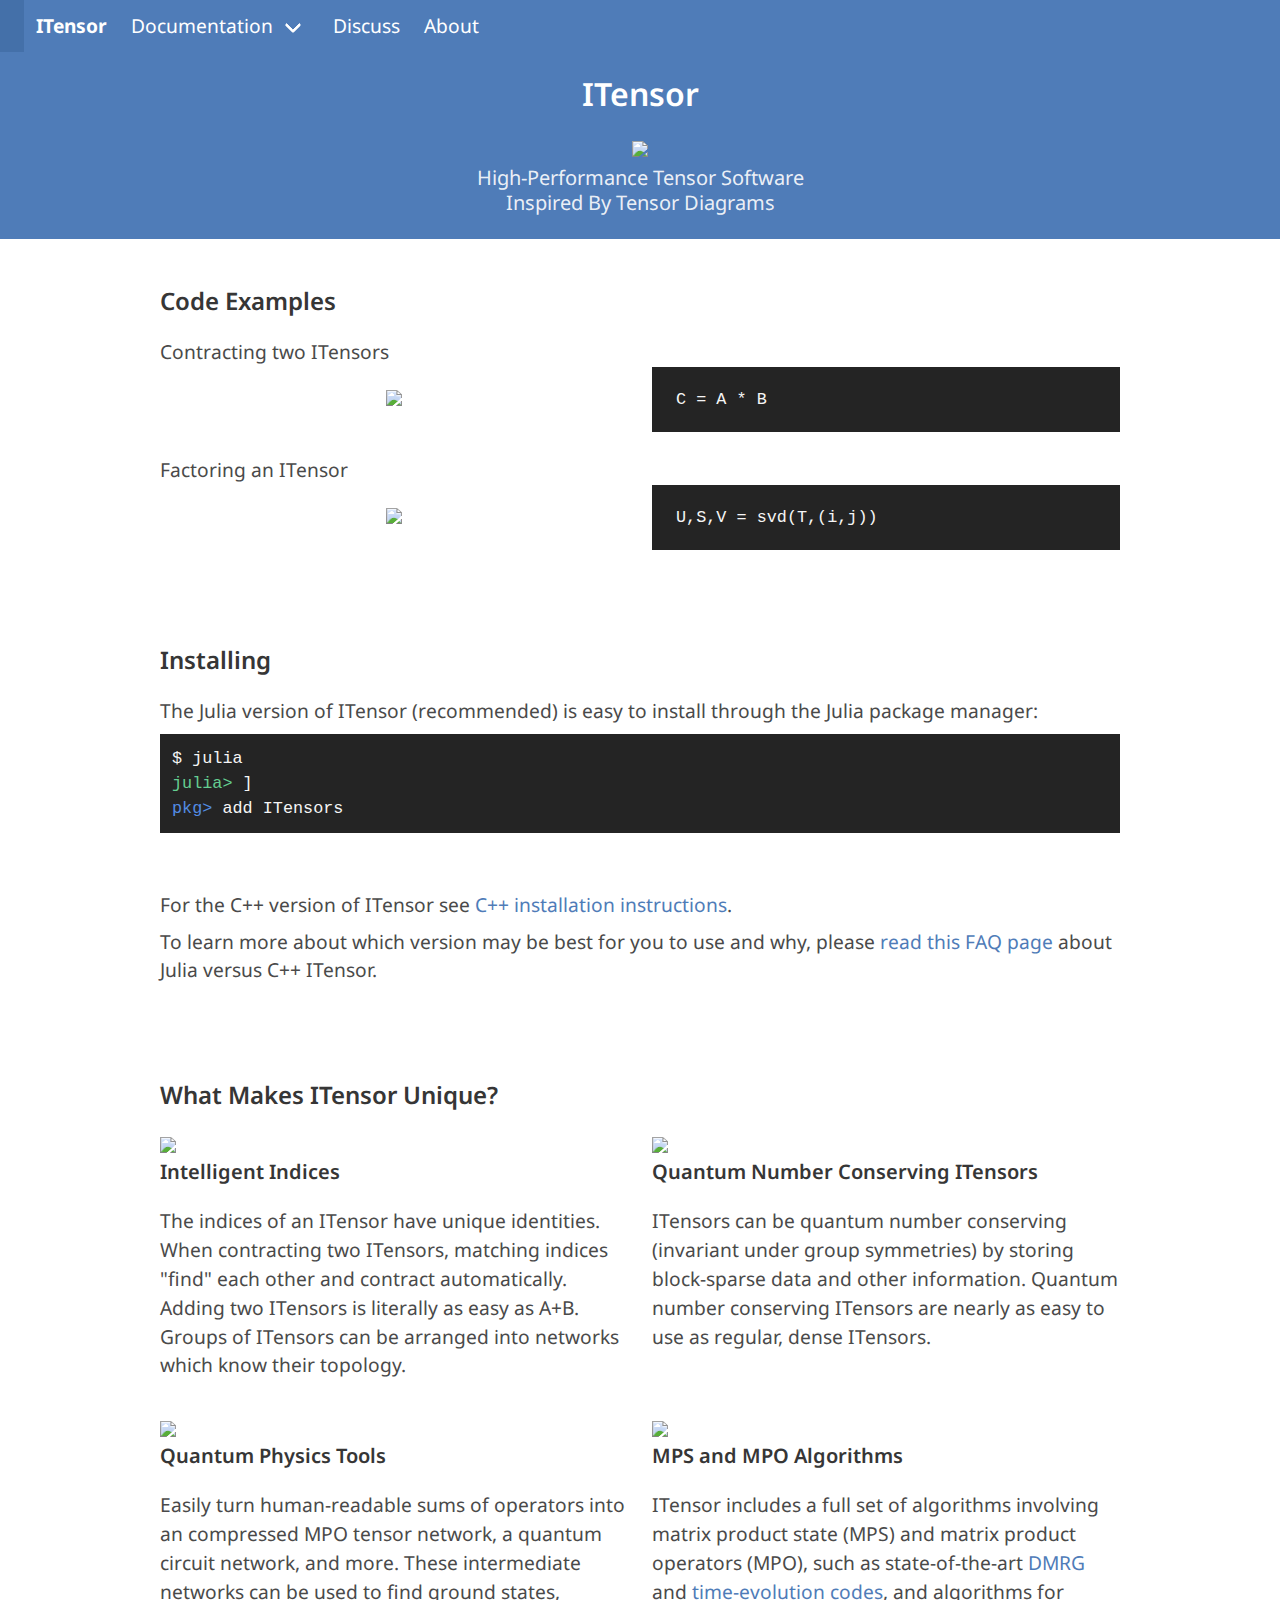
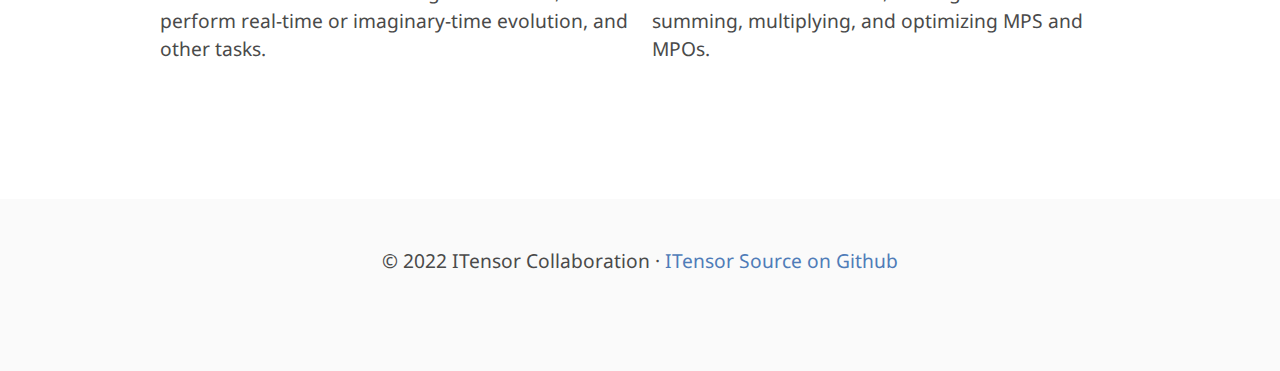
==== commit b51981f7: "Minor edit" ====
--- a/index.html
+++ b/index.html
@@ -180,7 +180,7 @@
     <br/>
 
     <p class="mb-2">
-    Or for the C++ version of ITensor see <a href="/docs.cgi?vers=cppv3&page=install">C++ installation instructions</a>.
+    For the C++ version of ITensor see <a href="/docs.cgi?vers=cppv3&page=install">C++ installation instructions</a>.
     </p>
     <p>
     To learn more about which version may be best for you to use and why,
@@ -229,7 +229,7 @@
         <img width="240px" src="/img/itensor_01.gif"/>
         <p class="title is-5">Quantum Physics Tools</p>
         <p>
-        Easily turn human-readable sums of physics operators used in physics into 
+        Easily turn human-readable sums of operators into 
         an compressed MPO tensor network, a quantum circuit network, and more.
         These intermediate networks can be used to find ground states,
         perform real-time or imaginary-time evolution, and other tasks.
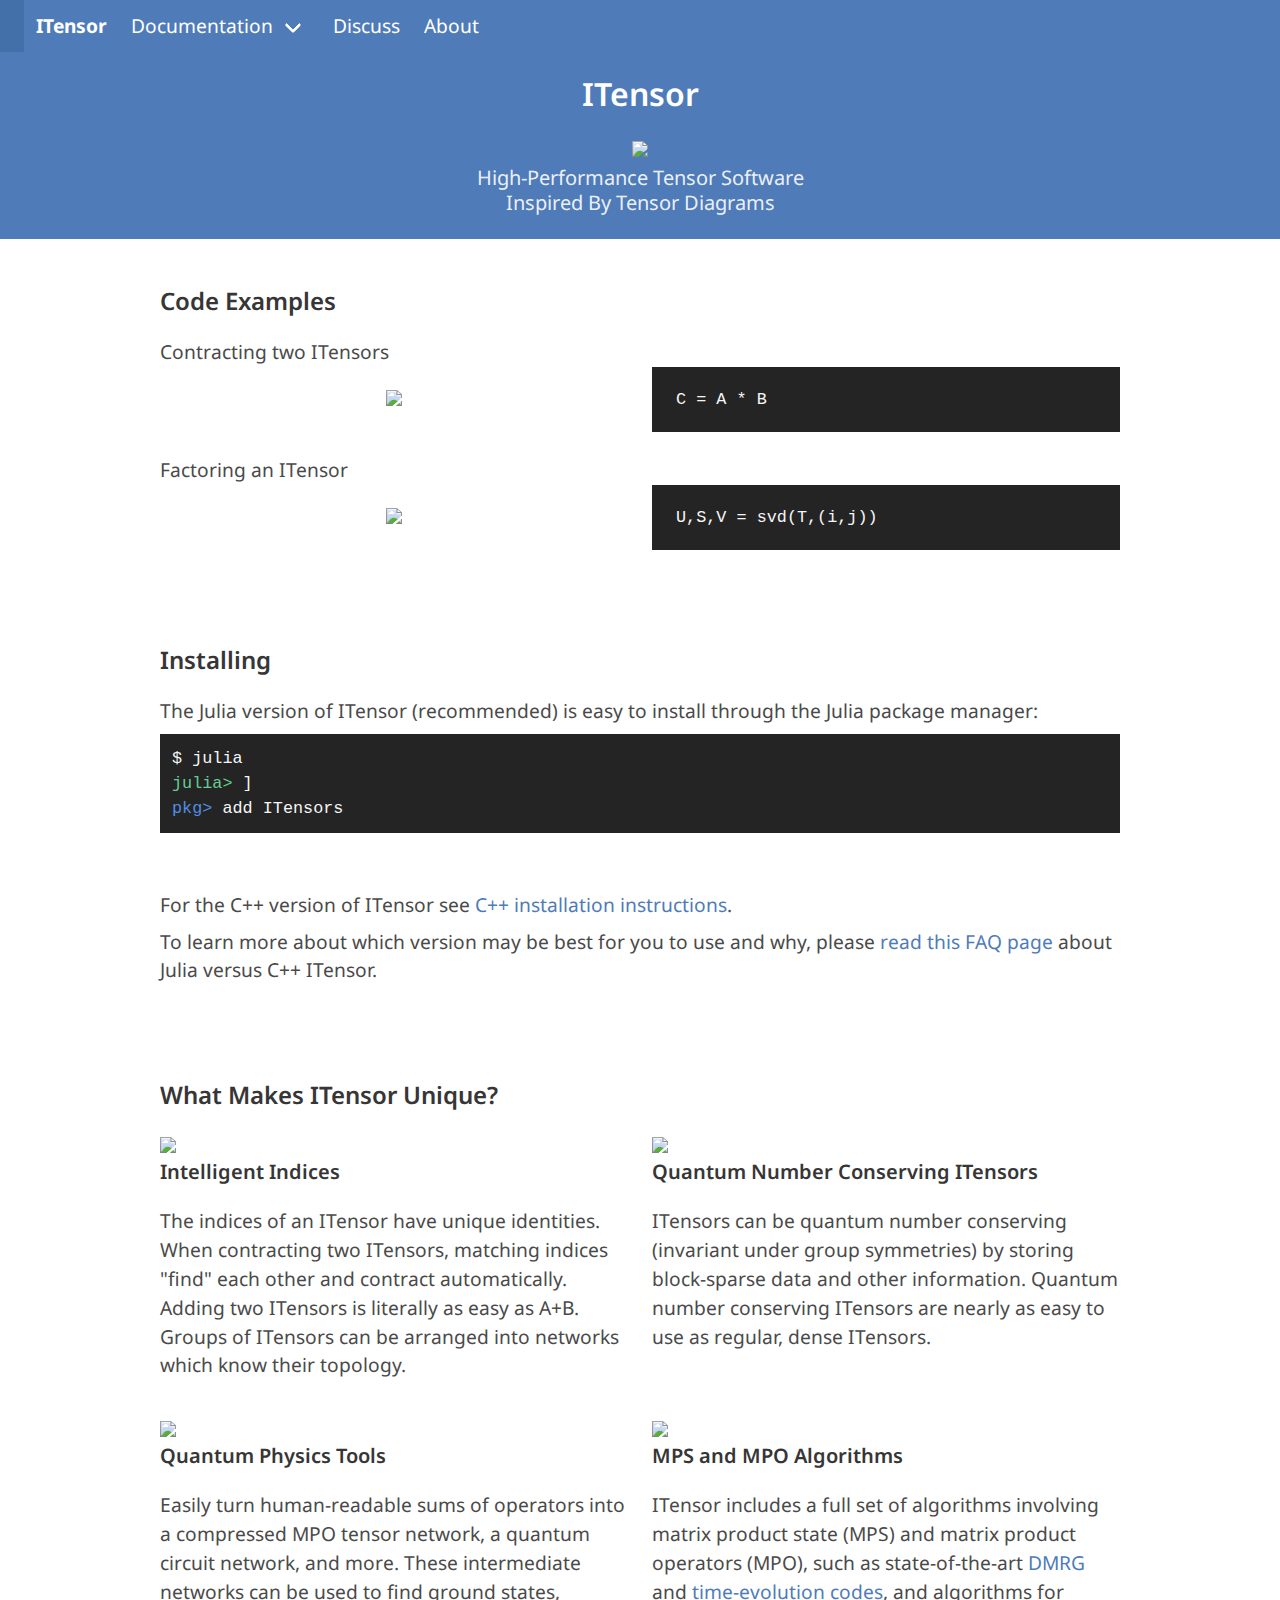
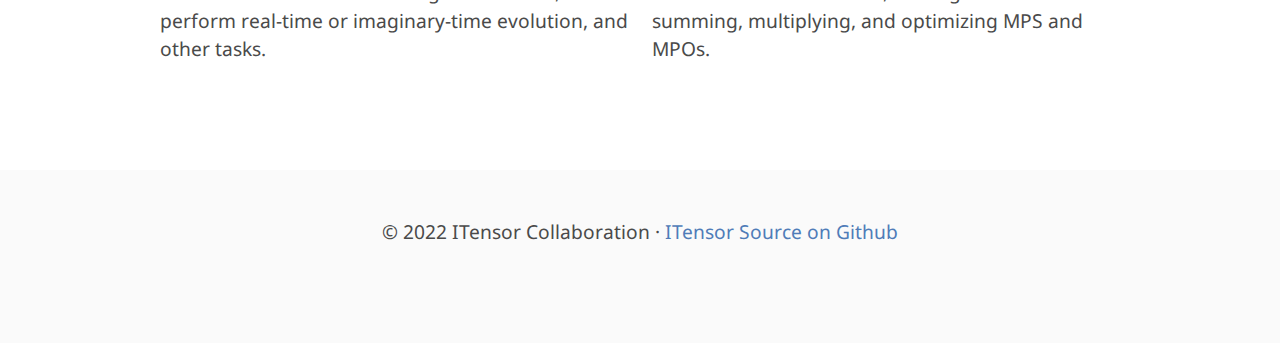
==== commit 55d6d553: "Fix dropdown on iOS" ====
--- a/index.html
+++ b/index.html
@@ -9,12 +9,6 @@
     <link rel="stylesheet" href="css/mystyles.css">
     <script src="https://ajax.googleapis.com/ajax/libs/jquery/3.6.0/jquery.min.js"></script>
     <script src="/js/highlight.min.js"></script>
-
-    <!--
-    <link rel="stylesheet" href="/css/highlight.min.css">
-    <script src="/js/highlight.min.js"></script>
-    <script>hljs.highlightAll();</script>
-    -->
   </head>
   <body>
 
@@ -35,7 +29,7 @@
   <div id="navbarBasicExample" class="navbar-menu">
     <div class="navbar-start">
 
-      <div class="navbar-item has-dropdown is-hoverable">
+      <div onclick="" class="navbar-item has-dropdown is-hoverable">
         <a class="navbar-link">
           Documentation
         </a>
@@ -94,66 +88,26 @@
 
     <p>Contracting two ITensors</p>
 
-    <div class="block">
-      <div class="columns is-vcentered">
-        <div class="column has-text-centered">
-          <img width="320px" src="/img/contraction.png"/>
-        </div>
-        <div class="column">
-          <!--Code Top Tabs-->
-          <!--
-          <div class="tabs is-boxed is-toggle is-small m-0">
-          <ul class="m-0">
-            <li class="code-button m-0 is-active">
-              <a>
-                <span>Julia</span>
-              </a>
-            </li>
-            <li class="code-button m-0">
-              <a>
-                <span>C++</span>
-              </a>
-            </li>
-          </ul>
-          </div>
-          -->
-          <!--End Code Top Tabs-->
-          <pre class="has-background-black-ter"><code class="has-text-white-ter">C = A * B</code></pre>
-        </div>
-      </div>
-    </div>
+    <div class="block"><div class="columns is-vcentered">
+      <div class="column has-text-centered">
+        <img width="320px" src="/img/contraction.png"/>
+      </div>
+      <div class="column">
+        <pre class="has-background-black-ter"><code class="has-text-white-ter">C = A * B</code></pre>
+      </div>
+    </div></div>
 
     <p>Factoring an ITensor</p>
 
-    <div class="block">
-      <div class="columns is-vcentered">
-        <div class="column has-text-centered">
-          <img width="320px" src="/img/svd.png"/>
-        </div>
-        <div class="column">
-          <!--Code Tabs-->
-          <!--
-          <div class="tabs is-boxed is-toggle is-small m-0">
-          <ul class="m-0">
-            <li class="code-button m-0 is-active">
-              <a>
-                <span>Julia</span>
-              </a>
-            </li>
-            <li class="code-button m-0">
-              <a>
-                <span>C++</span>
-              </a>
-            </li>
-          </ul>
-          </div>
-          -->
-          <!--End Code Tabs-->
-          <pre class="has-background-black-ter"><code class="has-text-white-ter">U,S,V = svd(T,(i,j))</code></pre>
-
-        </div>
-      </div>
-    </div>
+    <div class="block"><div class="columns is-vcentered">
+      <div class="column has-text-centered">
+        <img width="320px" src="/img/svd.png"/>
+      </div>
+      <div class="column">
+        <pre class="has-background-black-ter"><code class="has-text-white-ter">U,S,V = svd(T,(i,j))</code></pre>
+
+      </div>
+    </div></div>
 
   </div></section>
   <!--
@@ -199,8 +153,7 @@
 
     <p class="title is-4">What Makes ITensor Unique?</p>
 
-    <div class="block">
-    <div class="columns">
+    <div class="block"><div class="columns">
       <div class="column">
         <img width="240px" src="/img/itensor_03.gif"/>
         <p class="title is-5">Intelligent Indices</p>
@@ -220,17 +173,15 @@
         ITensors are nearly as easy to use as regular, dense ITensors.
         </p>
       </div>
-    </div>
-    </div>
-
-    <div class="block">
-    <div class="columns">
+    </div></div>
+
+    <div class="block"><div class="columns">
       <div class="column">
         <img width="240px" src="/img/itensor_01.gif"/>
         <p class="title is-5">Quantum Physics Tools</p>
         <p>
         Easily turn human-readable sums of operators into 
-        an compressed MPO tensor network, a quantum circuit network, and more.
+        a compressed MPO tensor network, a quantum circuit network, and more.
         These intermediate networks can be used to find ground states,
         perform real-time or imaginary-time evolution, and other tasks.
         </p>
@@ -247,8 +198,7 @@
         and optimizing MPS and MPOs.
         </p>
       </div>
-    </div>
-    </div>
+    </div></div>
 
 
   </div></section>
@@ -258,14 +208,14 @@
 
   <br/>
   <br/>
-  <br/>
+
   <footer class="footer">
   <div class="content has-text-centered">
     <p>
       &copy; 2022 ITensor Collaboration &middot; <a href="https://github.com/ITensor/ITensors.jl">ITensor Source on Github</a>
     </p>
   </div>
-</footer>
+  </footer>
 
 
   </body>
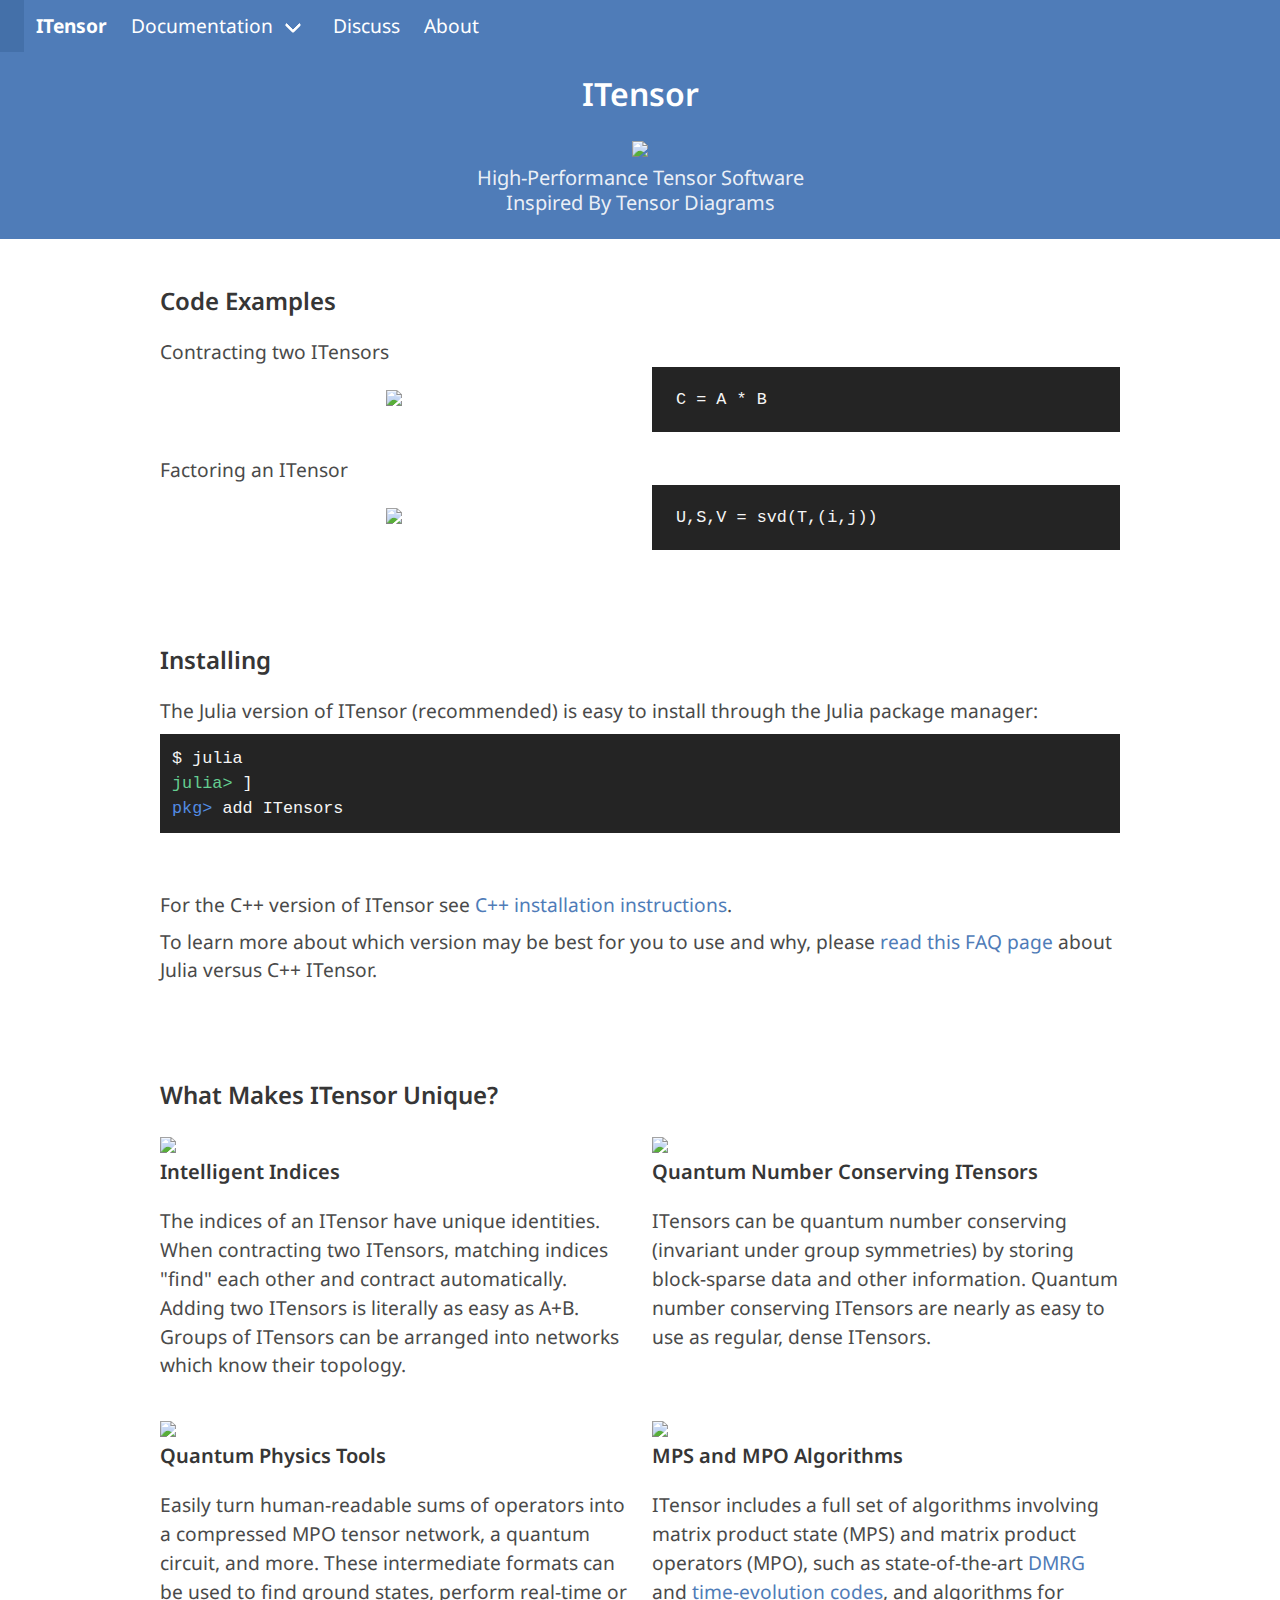
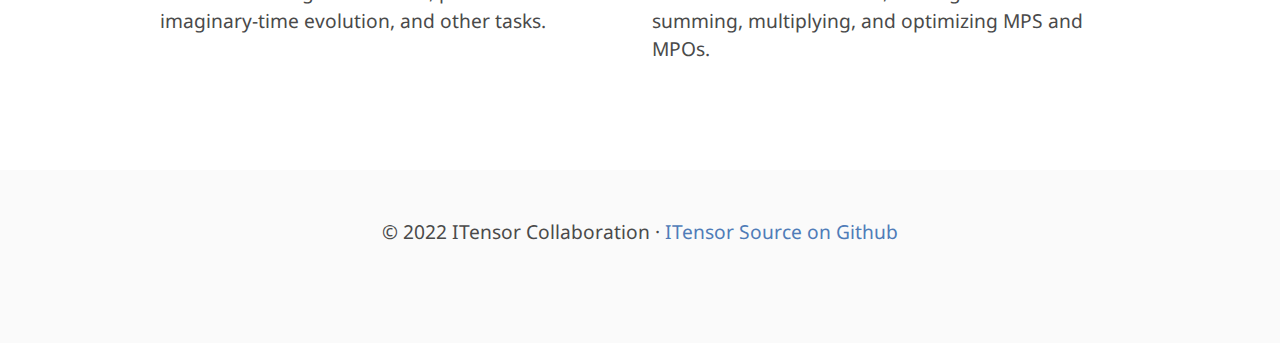
==== commit 40987dea: "Update physics paragraph" ====
--- a/index.html
+++ b/index.html
@@ -180,9 +180,9 @@
         <img width="240px" src="/img/itensor_01.gif"/>
         <p class="title is-5">Quantum Physics Tools</p>
         <p>
-        Easily turn human-readable sums of operators into 
-        a compressed MPO tensor network, a quantum circuit network, and more.
-        These intermediate networks can be used to find ground states,
+        Easily turn human-readable sums of operators into a compressed 
+        MPO tensor network, a quantum circuit, and more. 
+        These intermediate formats can be used to find ground states, 
         perform real-time or imaginary-time evolution, and other tasks.
         </p>
       </div>
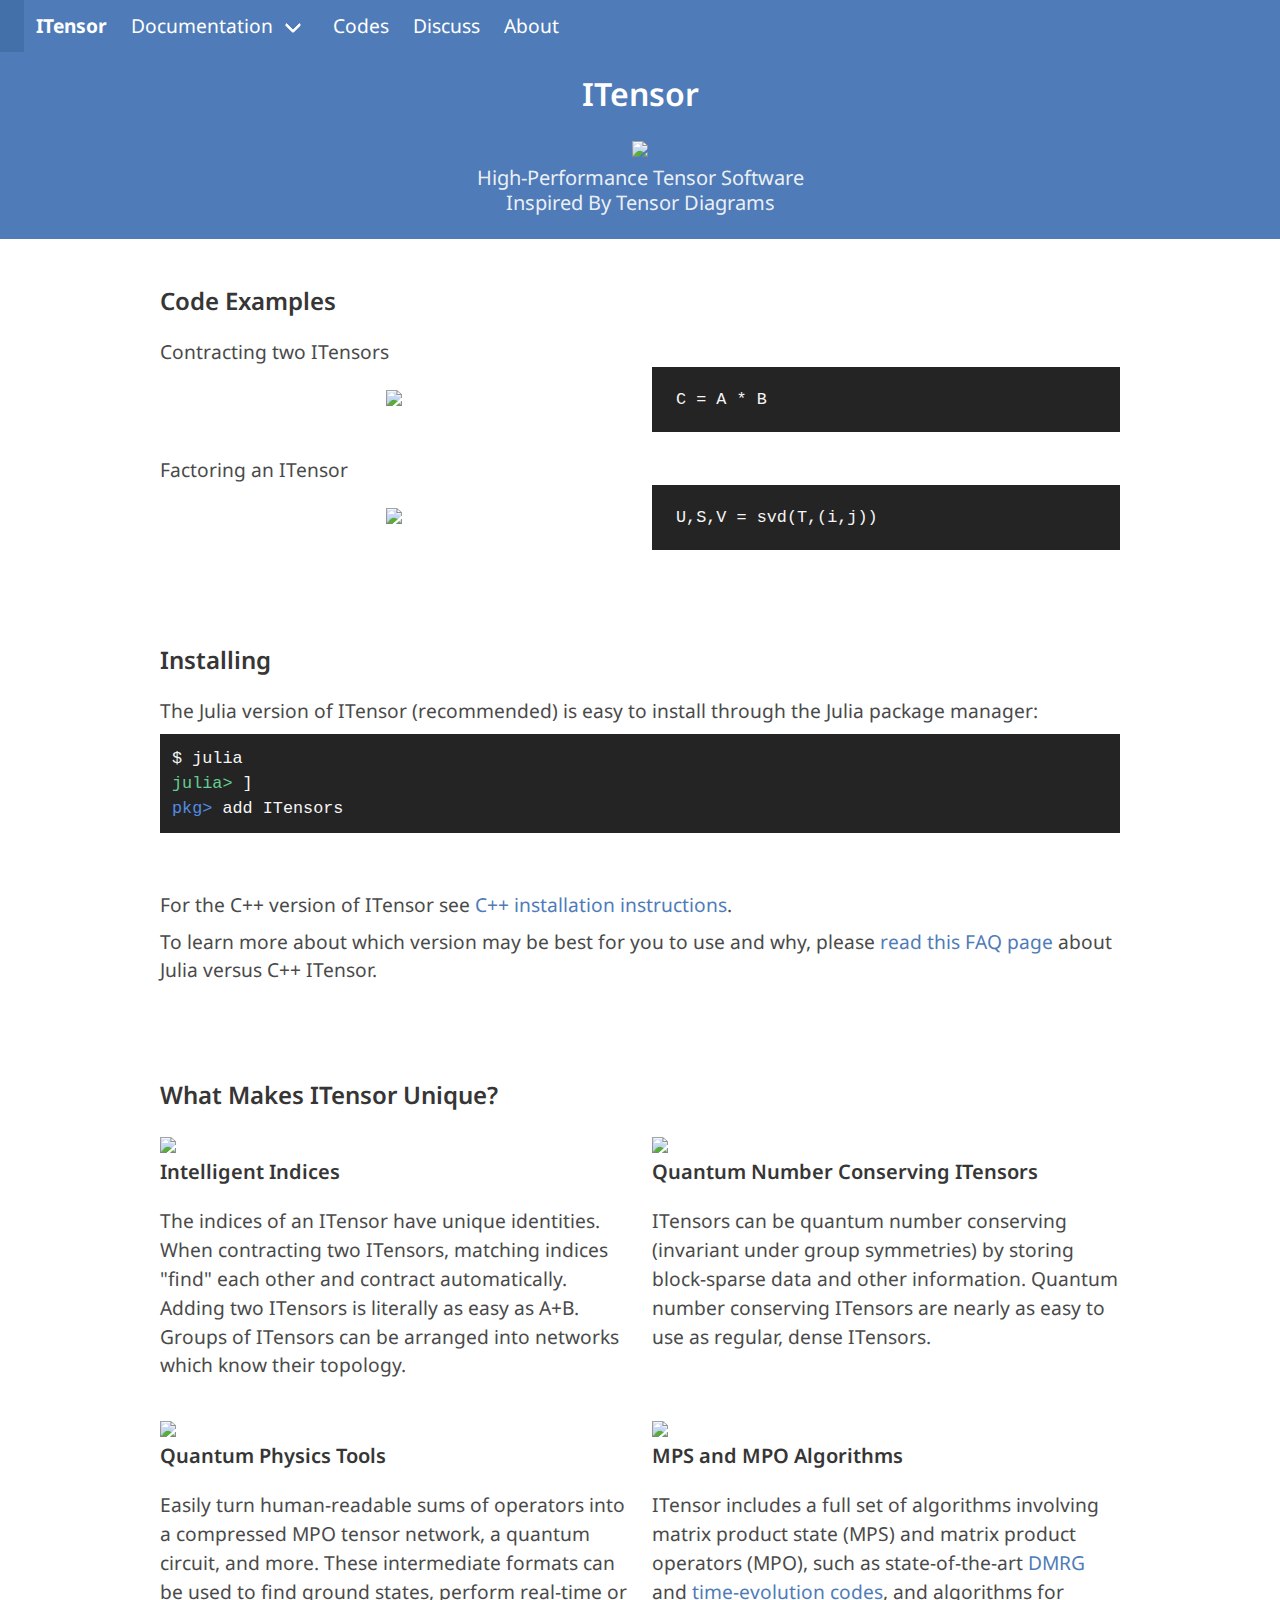
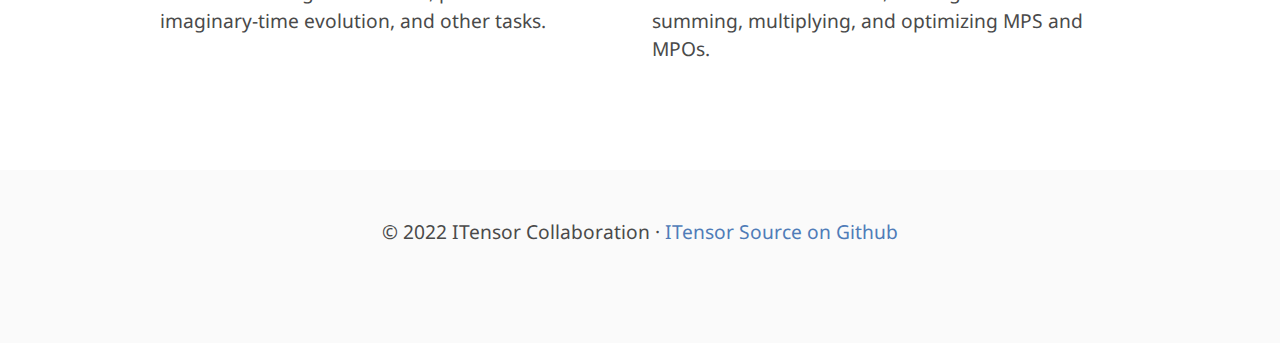
==== commit fd805732: "Merge pull request #1 from emstoudenmire/codes" ====
--- a/index.html
+++ b/index.html
@@ -47,6 +47,10 @@
         </div>
       </div>
 
+      <a href="/codes.html" class="navbar-item">
+        Codes
+      </a>
+
       <a href="/support/" class="navbar-item">
         Discuss
       </a>
@@ -115,8 +119,9 @@
   -->
 
   <!--
-    Begin InstallingSection
-  -->
+    Begin Installing Section
+  -->
+  <a name="installing"></a>
   <section class="section"><div class="container is-max-desktop">
 
     <p class="title is-4">Installing</p>
@@ -149,6 +154,7 @@
   <!--
     Begin Features Section
   -->
+  <a name="features"></a>
   <section class="section"><div class="container is-max-desktop">
 
     <p class="title is-4">What Makes ITensor Unique?</p>
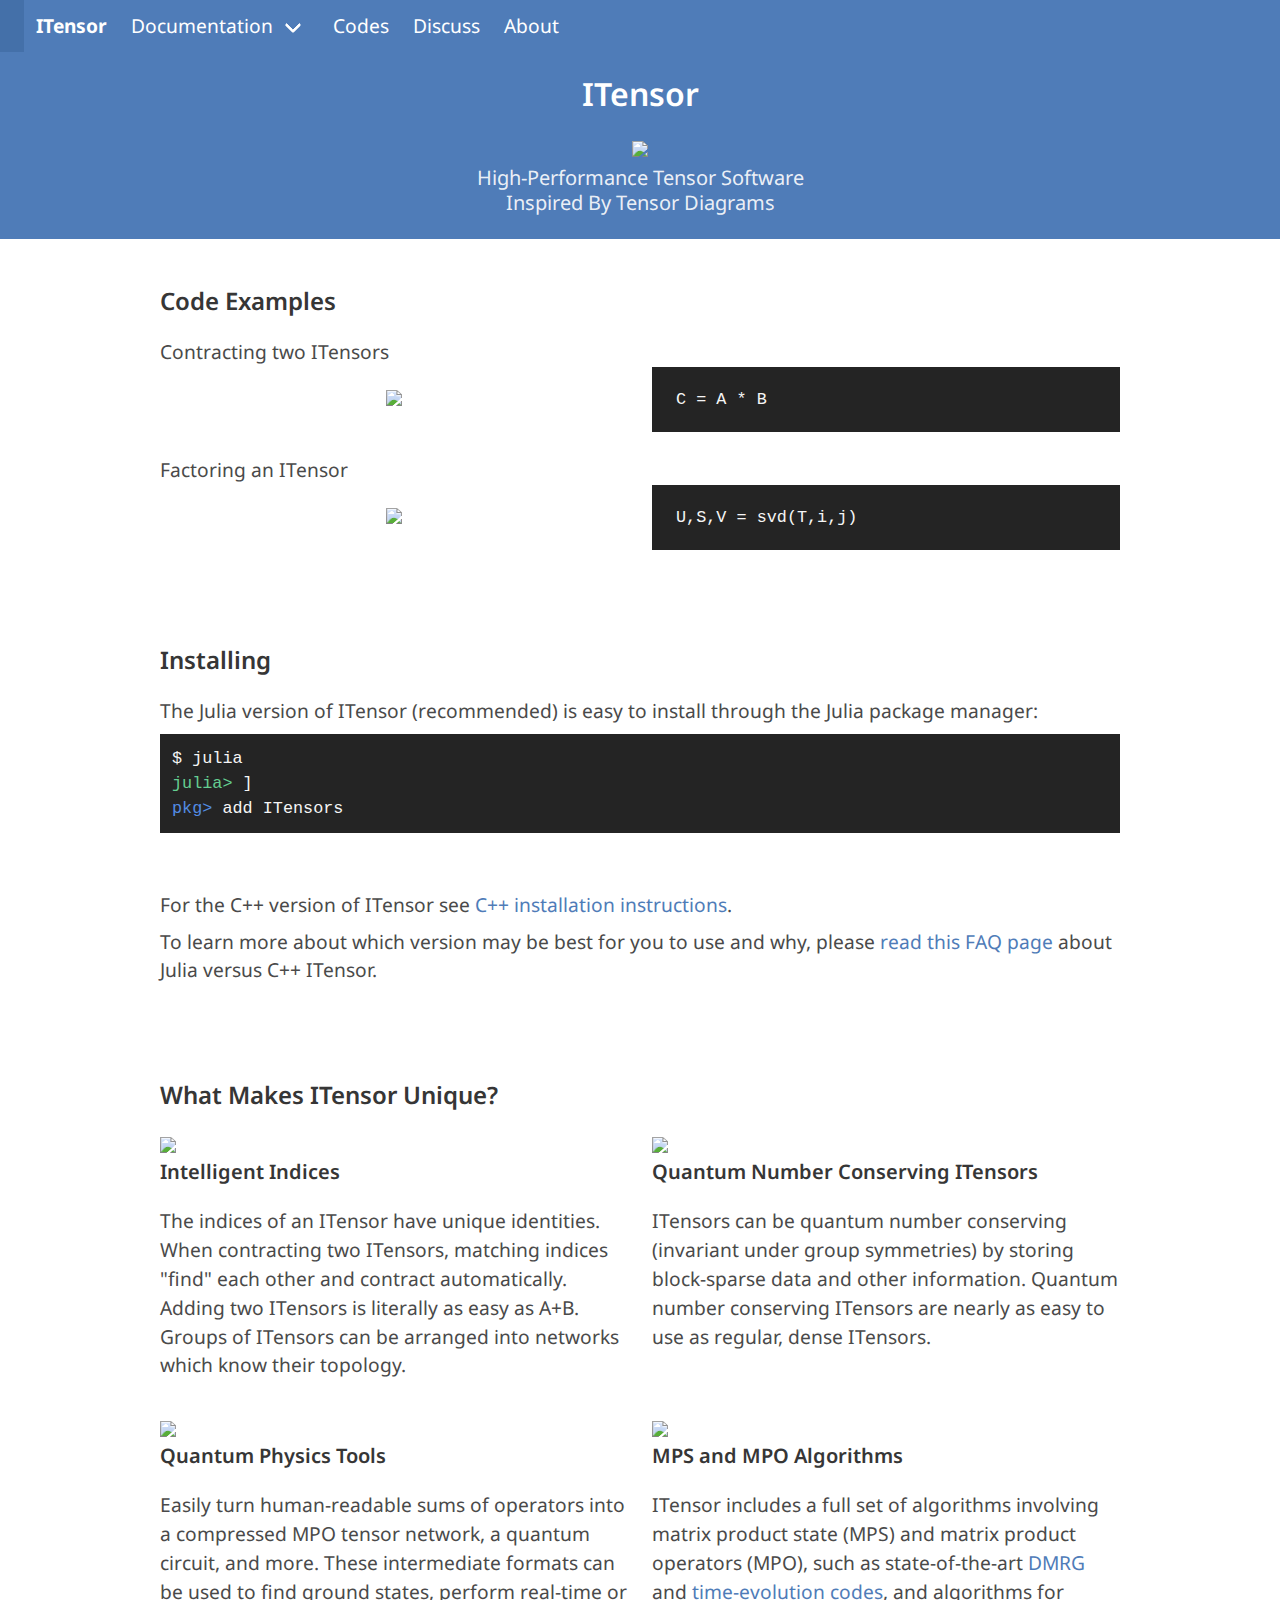
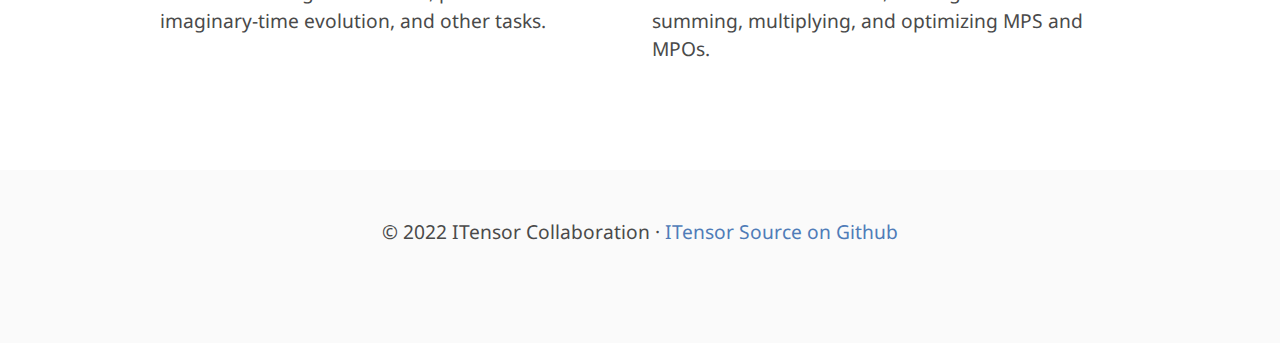
==== commit 0488cb43: "Improve svd code example" ====
--- a/index.html
+++ b/index.html
@@ -108,7 +108,7 @@
         <img width="320px" src="/img/svd.png"/>
       </div>
       <div class="column">
-        <pre class="has-background-black-ter"><code class="has-text-white-ter">U,S,V = svd(T,(i,j))</code></pre>
+        <pre class="has-background-black-ter"><code class="has-text-white-ter">U,S,V = svd(T,i,j)</code></pre>
 
       </div>
     </div></div>
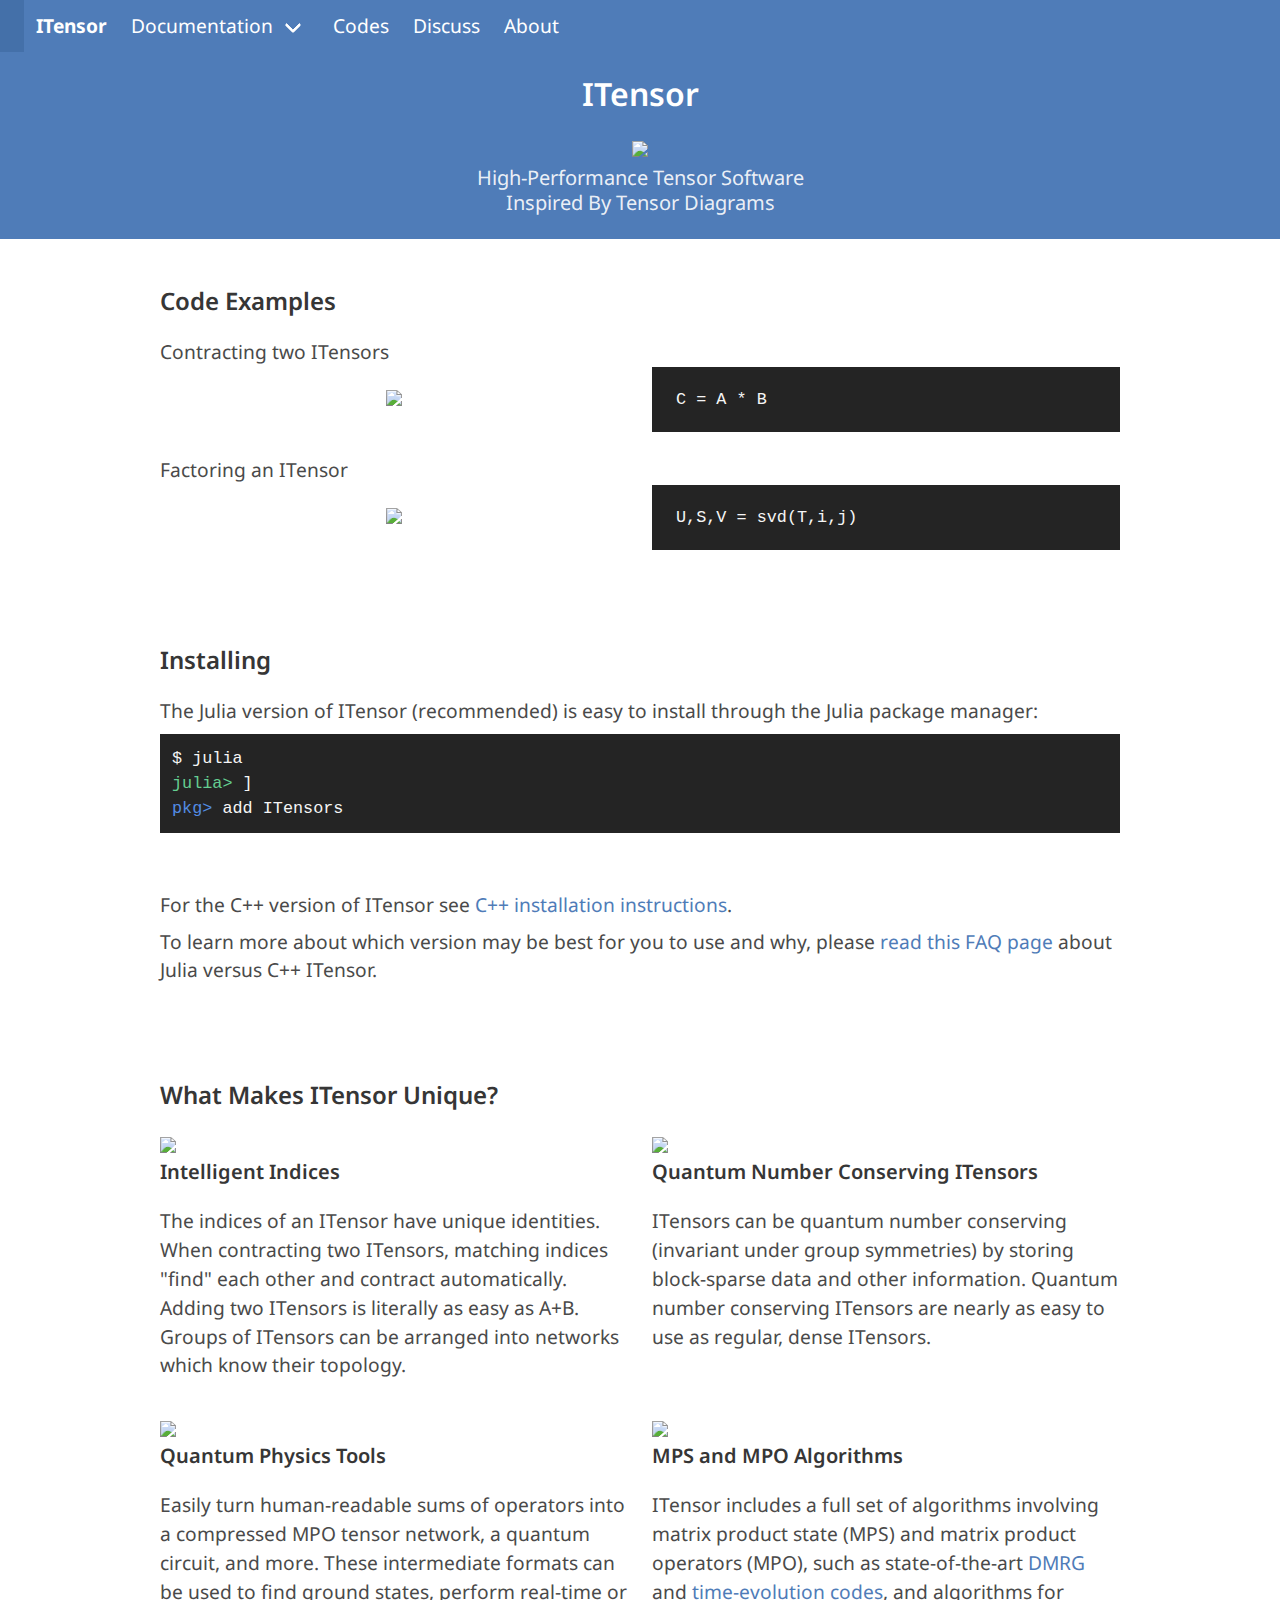
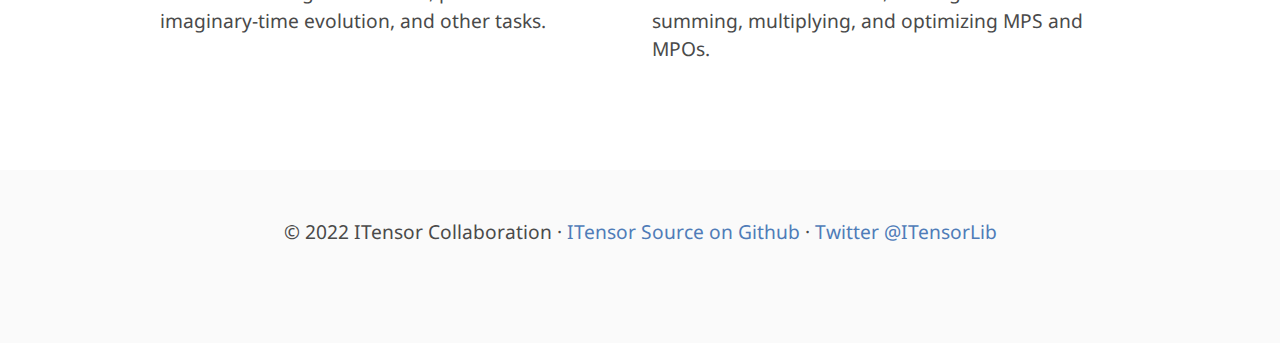
==== commit ebf9935b: "New forum link" ====
--- a/index.html
+++ b/index.html
@@ -8,7 +8,6 @@
     <title>ITensor</title>
     <link rel="stylesheet" href="css/mystyles.css">
     <script src="https://ajax.googleapis.com/ajax/libs/jquery/3.6.0/jquery.min.js"></script>
-    <script src="/js/highlight.min.js"></script>
   </head>
   <body>
 
@@ -47,15 +46,15 @@
         </div>
       </div>
 
-      <a href="/codes.html" class="navbar-item">
+      <a href="/codes/" class="navbar-item">
         Codes
       </a>
 
-      <a href="/support/" class="navbar-item">
+      <a href="https://itensor.discourse.group" class="navbar-item">
         Discuss
       </a>
 
-      <a href="/about.html" class="navbar-item">
+      <a href="/about/" class="navbar-item">
         About
       </a>
 
@@ -218,7 +217,11 @@
   <footer class="footer">
   <div class="content has-text-centered">
     <p>
-      &copy; 2022 ITensor Collaboration &middot; <a href="https://github.com/ITensor/ITensors.jl">ITensor Source on Github</a>
+      &copy; 2022 ITensor Collaboration 
+      &middot; 
+      <a href="https://github.com/ITensor/ITensors.jl">ITensor Source on Github</a>
+      &middot; 
+      <a href="https://twitter.com/itensorlib">Twitter @ITensorLib</a>
     </p>
   </div>
   </footer>
